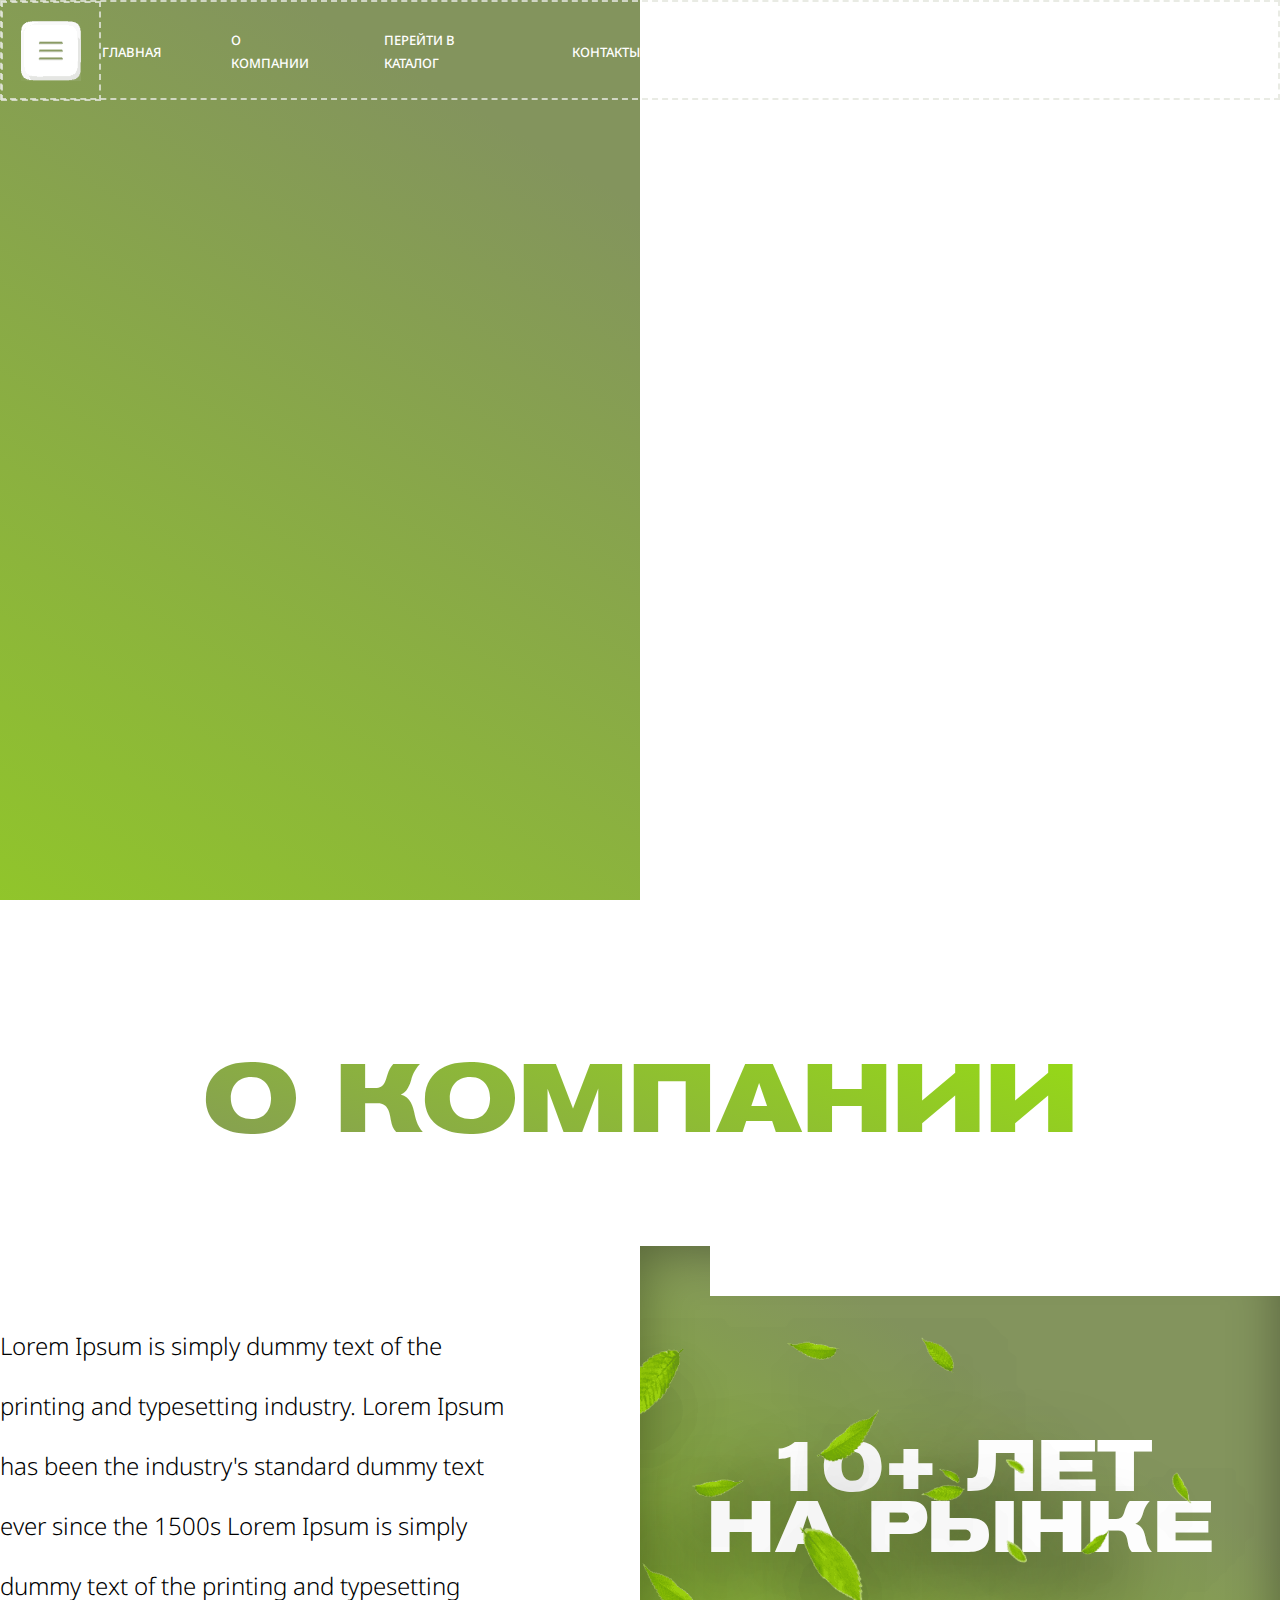
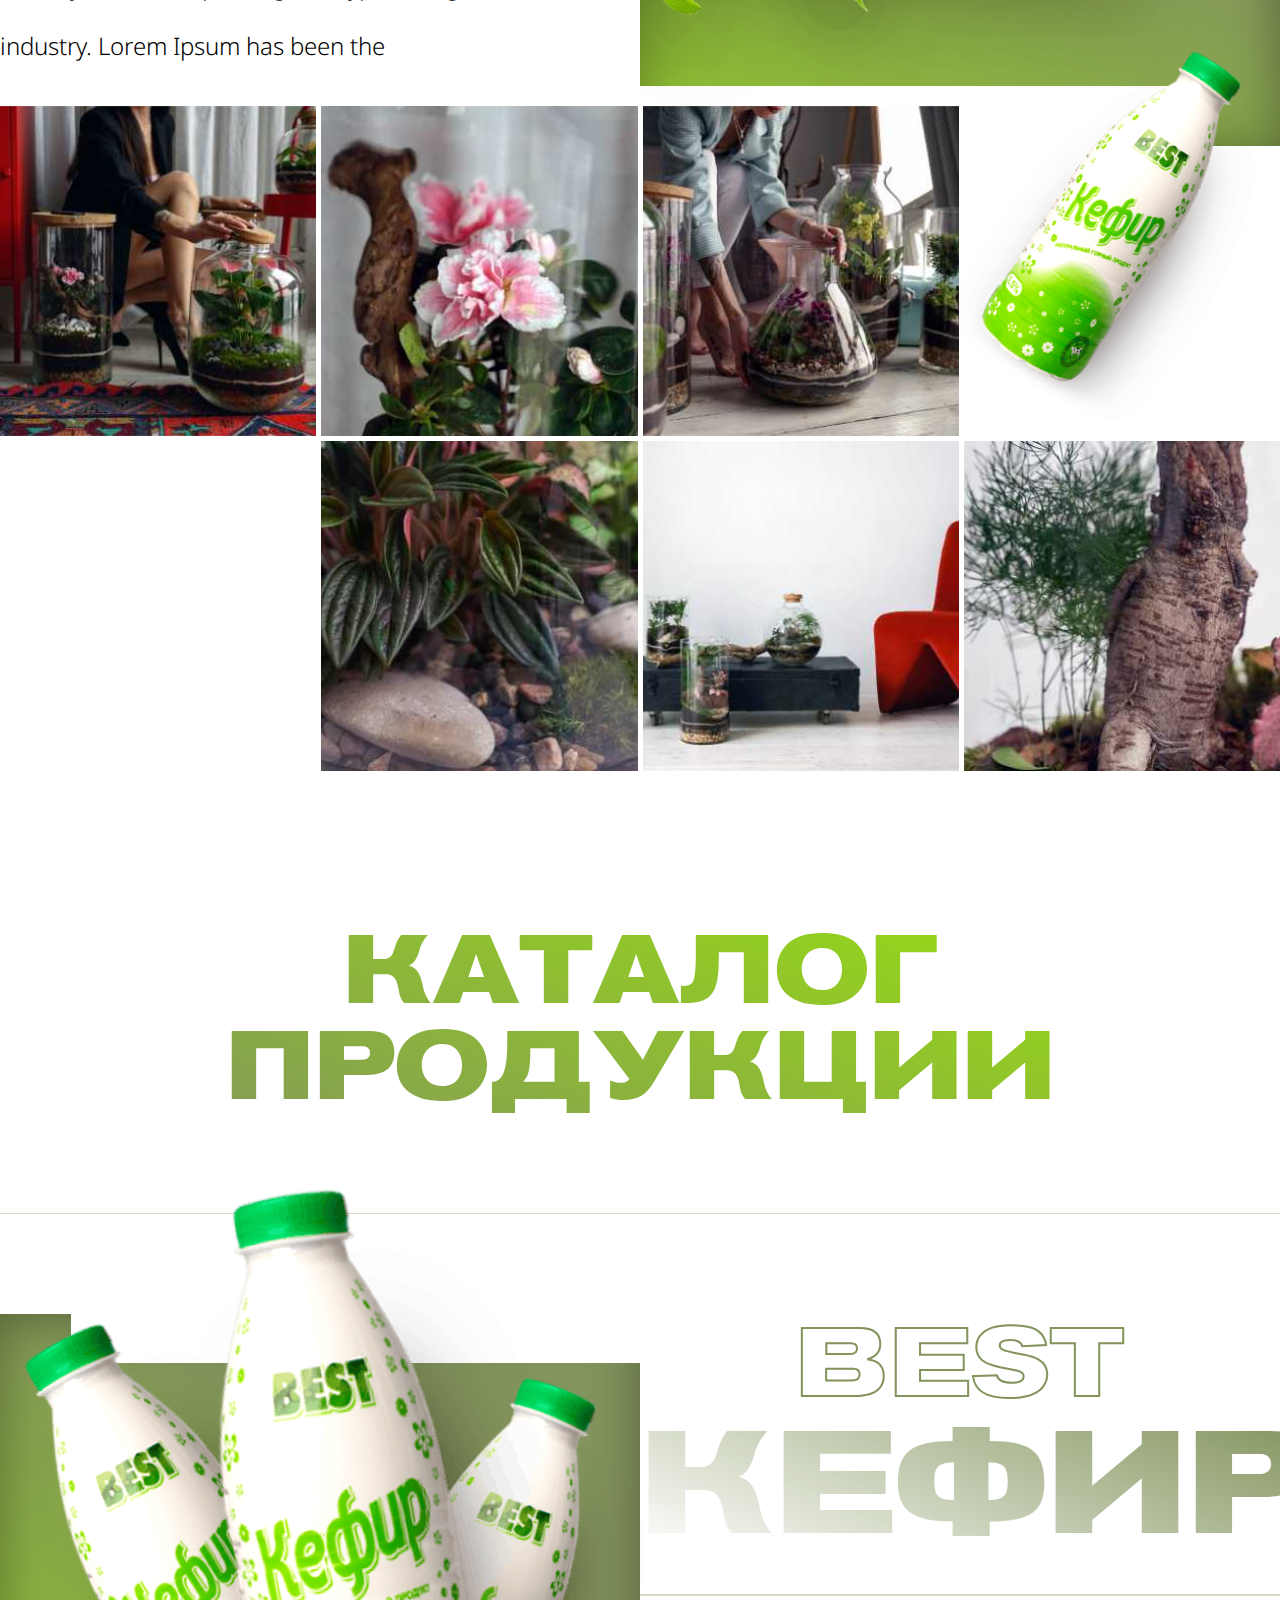
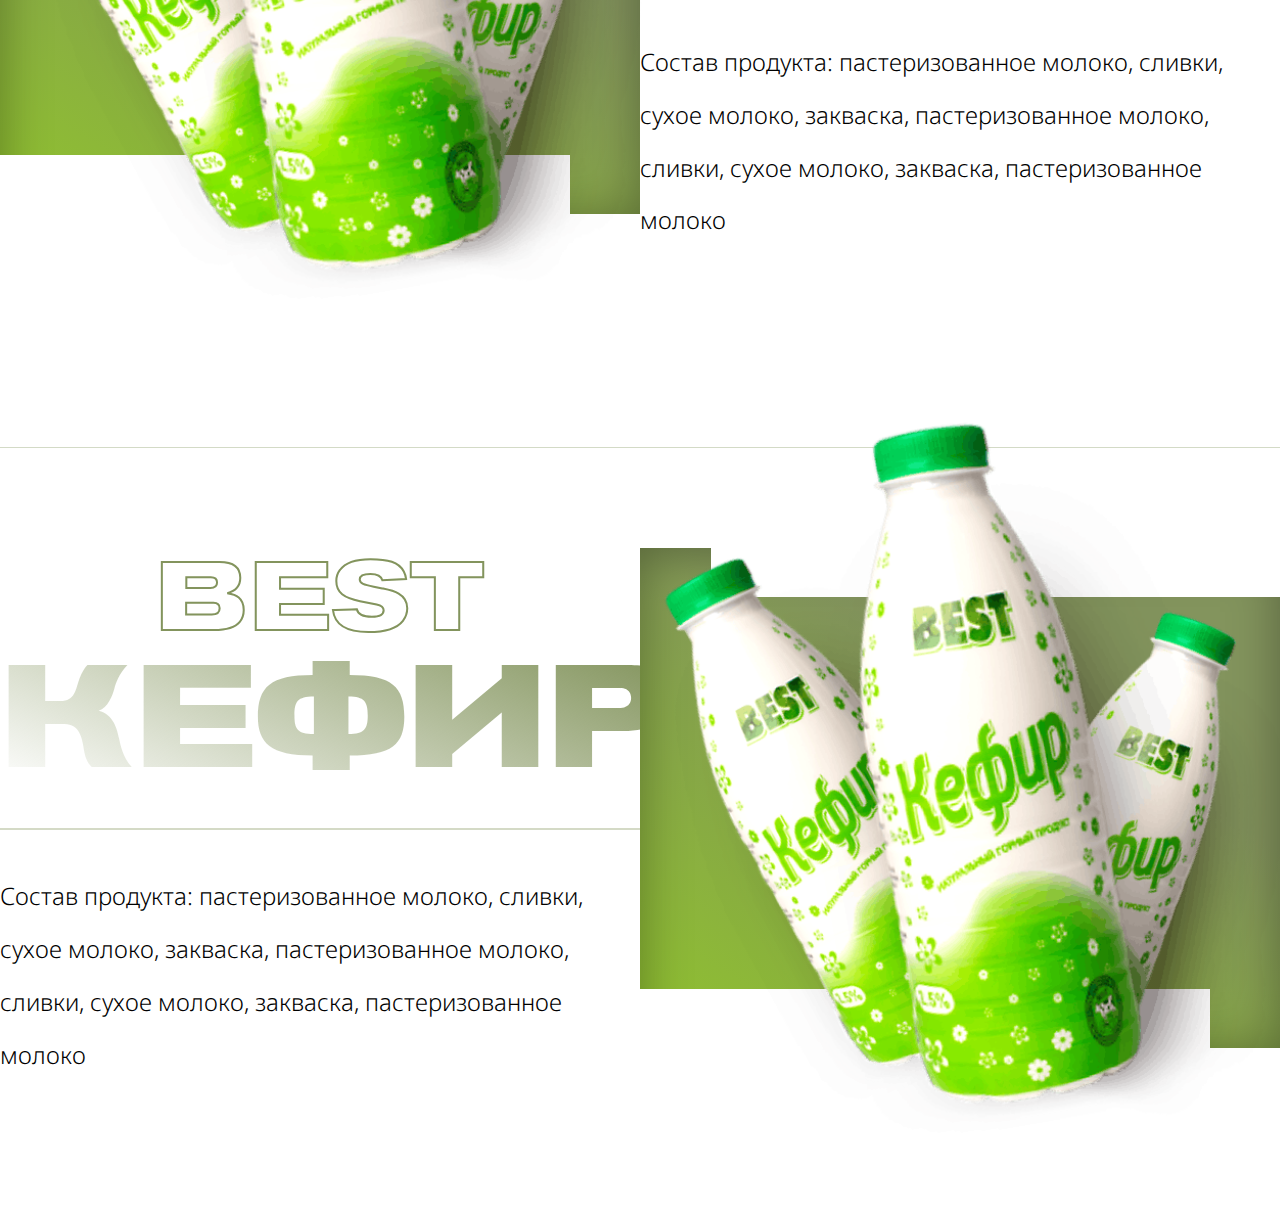
==== index.html @ 41314b48 "first commit" ====
<!DOCTYPE html>
<html lang="en">

<head>
    <meta charset="UTF-8">
    <meta name="viewport" content="width=device-width, initial-scale=1.0">
    <title>Главная</title>
    <link rel="stylesheet" href="./styles/style.css">
</head>

<body>
    <!-- <div class="filter"></div> -->

    <main class="main">
        <div class="main-left"></div>
        <div class="main-right"></div>

        <header class="header">
            <div class="container">
                <div class="header__left">
                    <div class="header__logo">
                        <a href="#" class="header__logo-link">
                            <img src="./images/png/burger.png" alt="burger image">
                        </a>
                    </div>
                    <nav class="nav">
                        <ul class="nav__list">
                            <li class="nav__list-item">
                                <a href="#" class="nav__list-link">Главная</a>
                            </li>
                            <li class="nav__list-item">
                                <a href="#" class="nav__list-link">О компании</a>
                            </li>
                            <li class="nav__list-item">
                                <a href="#" class="nav__list-link">Перейти в каталог</a>
                            </li>
                            <li class="nav__list-item">
                                <a href="#" class="nav__list-link">Контакты</a>
                            </li>
                        </ul>
                    </nav>
                </div>
                <div class="header__right"></div>
            </div>
        </header>
    </main>

    <section class="about">
        <h2 class="about-title"> О КОМПАНИИ</h2>

        <div class="container">
            <div class="article">
                <div class="article__text">
                    <p class="article__text-title">
                        Lorem Ipsum is simply dummy text of the printing and typesetting industry. Lorem Ipsum has been
                        the
                        industry's standard dummy text ever since the 1500s Lorem Ipsum is simply dummy text of the
                        printing
                        and
                        typesetting industry. Lorem Ipsum has been the
                    </p>
                </div>
                <div class="article__box">
                    <div class="article__box-leaves">
                        <img draggable="false" src="./images/png/leaves.png" alt="leaves">
                    </div>
                    <h3 class="article__box-text">
                        10+ ЛЕТ
                        <span>НА РЫНКЕ</span>
                    </h3>
                </div>
            </div>
            <div class="gallery">
                <div class="gallery__box">
                    <div class="gallery__box-img">
                        <img src="./images/about1.jpeg" alt="gallery image">
                    </div>
                    <div class="gallery__box-img">
                        <img src="./images/about2.jpeg" alt="gallery image">
                    </div>
                    <div class="gallery__box-img">
                        <img src="./images/about3.jpeg" alt="gallery image">
                    </div>
                    <div class="gallery__box-img">
                        <img draggable="false" class="gallery__box-product" src="./images/png/product.png"
                            alt="product">
                    </div>
                </div>
                <div class="gallery__box">
                    <div class="gallery__box-img">
                    </div>
                    <div class="gallery__box-img">
                        <img src="./images/about4.jpeg" alt="gallery image">
                    </div>
                    <div class="gallery__box-img">
                        <img src="./images/about5.jpeg" alt="gallery image">
                    </div>
                    <div class="gallery__box-img">
                        <img src="./images/about6.jpeg" alt="gallery image">
                    </div>
                </div>
            </div>
        </div>
    </section>


    <section class="catalog">
        <h2 class="catalog-title">
            КАТАЛОГ
            <span>ПРОДУКЦИИ</span>
        </h2>
        <div class="catalog-container">
            <div class="catalog-wrapper">
                <div class="container">
                    <div class="catalog__box">
                        <div class="catalog__box-img">
                            <img draggable="false" src="./images/png/products.png" alt="products">
                        </div>
                        <div class="catalog__box-article">
                            <div class="catalog__box-inner">
                                <h3 class="catalog__box-subtitle">
                                    BEST
                                </h3>
                                <h2 class="catalog__box-title">
                                    КЕФИР
                                </h2>
                                <div class="catalog__box-line"></div>
                                <p class="catalog__box-text">
                                    Состав продукта: пастеризованное молоко, сливки, сухое молоко, закваска,
                                    пастеризованное
                                    молоко, сливки, сухое молоко, закваска, пастеризованное молоко
                                </p>
                            </div>
                        </div>
                    </div>
                </div>
            </div>
            <div class="catalog-wrapper">
                <div class="container">
                    <div class="catalog__box">
                        <div class="catalog__box-article">
                            <div class="catalog__box-inner">
                                <h3 class="catalog__box-subtitle">
                                    BEST
                                </h3>
                                <h2 class="catalog__box-title">
                                    КЕФИР
                                </h2>
                                <div class="catalog__box-line"></div>
                                <p class="catalog__box-text">
                                    Состав продукта: пастеризованное молоко, сливки, сухое молоко, закваска,
                                    пастеризованное
                                    молоко, сливки, сухое молоко, закваска, пастеризованное молоко
                                </p>
                            </div>
                        </div>
                        <div class="catalog__box-img">
                            <img draggable="false" src="./images/png/products.png" alt="products">
                        </div>
                    </div>
                </div>
            </div>
        </div>


    </section>


    <script src="./scripts/script.js"></script>
</body>

</html>
---- styles/style.css ----
:root {
  --white: #ffffff;
  --black: #000000;
  --primary: #2f517c;
  --gradient: linear-gradient(89deg, #223a5f 1.33%, #4473ba 52.34%, #223a5f 105.51%);
}

@font-face {
  font-family: Noto;
  src: url("../fonts/NotoSans-Medium.ttf");
  font-weight: 500;
}
@font-face {
  font-family: Noto;
  src: url("../fonts/NotoSans-Light.ttf");
  font-weight: 300;
}
@font-face {
  font-family: Noto;
  src: url("../fonts/NotoSans-ExtraLight.ttf");
  font-weight: 200;
}
@font-face {
  font-family: Akzidenz;
  src: url("../fonts/akzidenzgroteskpro_boldex.otf");
  font-weight: 700;
}
* {
  margin: 0;
  padding: 0;
  box-sizing: border-box;
}

li {
  list-style: none;
}

a {
  text-decoration: none;
}

button {
  outline: none;
  border: none;
  background-color: transparent;
  cursor: pointer;
}

html {
  scroll-behavior: smooth;
  background-color: var(--white);
}

html::-webkit-scrollbar {
  width: 10px;
}

html::-webkit-scrollbar-track {
  background-color: rgb(211, 208, 208);
}

html::-webkit-scrollbar-thumb {
  background-color: rgb(131, 148, 93);
}

body {
  min-width: 330px;
}

body.active {
  overflow-y: hidden;
}

.container {
  max-width: 1920px;
  margin: 0 auto;
  width: 100%;
}

.filter {
  position: fixed;
  top: 0;
  left: 0;
  bottom: 0;
  right: 0;
  background-color: rgba(0, 0, 0, 0.3);
  width: 100%;
  height: 100vh;
  display: none;
  z-index: 10;
}
.filter.active {
  display: block;
}

.header {
  border: 2px dashed rgba(228, 231, 222, 0.8);
  height: 100px;
  width: 100%;
  position: relative;
  z-index: 2;
}
.header__left {
  width: 50%;
  display: flex;
  align-items: center;
}
.header__right {
  width: 50%;
}
.header__logo {
  width: 100px;
  height: 100px;
  transform: translate(-1px, -1px);
  border: 2px dashed rgba(228, 231, 222, 0.8);
  display: flex;
  justify-content: center;
  align-items: center;
}
.header__logo-link {
  display: flex;
  width: 60px;
  height: 60px;
}
.header__logo img {
  cursor: pointer;
  width: 100%;
  height: 100%;
}
.header .nav {
  width: calc(100% - 100px);
  display: flex;
  align-items: center;
  justify-content: center;
}
.header .nav__list {
  display: flex;
  align-items: center;
  justify-content: center;
  gap: 70px;
}
.header .nav__list-link {
  color: var(--white);
  font-family: Noto;
  font-size: 13px;
  font-weight: 500;
  line-height: 23px;
  letter-spacing: 13.5%;
  text-transform: uppercase;
  transition: 0.5s all;
  position: relative;
}
.header .nav__list-link::after {
  content: "";
  position: absolute;
  bottom: -2px;
  left: 0;
  width: 0;
  height: 1px;
  background-color: var(--white);
  transition: 0.3s all;
}
.header .nav__list-link:hover::after {
  width: 100%;
}

.main {
  height: 100vh;
  display: flex;
  align-items: flex-start;
  justify-content: center;
  position: relative;
}
.main-left {
  position: absolute;
  z-index: 1;
  left: 0;
  top: 0;
  height: 100%;
  width: 50%;
  background: linear-gradient(210.75deg, rgb(131, 148, 93) 16.017%, rgb(153, 228, 11) 153.321%);
}
.main-right {
  position: absolute;
  z-index: 1;
  top: 0;
  right: 0;
  height: 100%;
  width: 50%;
}

.about {
  margin-top: 100px;
  padding-top: 50px;
  overflow: hidden;
}
.about-title {
  background: linear-gradient(20.96deg, rgb(131, 148, 93), rgb(153, 228, 11));
  -webkit-background-clip: text;
  -webkit-text-fill-color: transparent;
  background-clip: text;
  text-fill-color: transparent;
  font-family: Akzidenz;
  font-size: 96px;
  font-weight: 700;
  line-height: 100%;
  letter-spacing: 0%;
  text-align: center;
}
.about .article {
  margin-top: 100px;
  display: flex;
  justify-content: center;
  align-items: center;
}
.about .article__text {
  padding-right: 130px;
  width: 50%;
  display: flex;
  justify-content: center;
}
.about .article__text-title {
  color: var(--black);
  font-family: Noto;
  font-size: 24px;
  font-weight: 300;
  line-height: 250%;
  text-align: left;
  max-width: 600px;
}
.about .article__box {
  position: relative;
  width: 50%;
  height: 500px;
  display: flex;
  align-items: center;
  justify-content: center;
  overflow: hidden;
  box-shadow: inset 0px 4px 50px 0px rgba(0, 0, 0, 0.35);
  background: linear-gradient(210.75deg, rgb(131, 148, 93) 34.37%, rgb(153, 228, 11) 148.321%);
}
.about .article__box::after {
  position: absolute;
  content: "";
  height: 50px;
  width: calc(100% - 70px);
  top: 0;
  right: 0;
  background-color: var(--white);
}
.about .article__box::before {
  position: absolute;
  content: "";
  height: 60px;
  width: calc(100% - 70px);
  bottom: 0;
  left: 0;
  background-color: var(--white);
}
.about .article__box-text {
  color: var(--white);
  font-family: Akzidenz;
  font-size: 72px;
  font-weight: 700;
  line-height: 85%;
  letter-spacing: 0%;
  text-align: center;
  text-shadow: -86px 35px 75px rgba(0, 0, 0, 0.5);
}
.about .article__box-text span {
  display: block;
}
.about .article__box-leaves {
  -webkit-user-select: none;
     -moz-user-select: none;
          user-select: none;
  width: 100%;
  height: 100%;
  position: absolute;
  right: 0;
  top: 0;
  z-index: 2;
}
.about .article__box-leaves img {
  width: 100%;
  height: 100%;
  -o-object-fit: contain;
     object-fit: contain;
  transform: translate(-110px, 25px) scale(1.4);
}
.about .gallery {
  position: relative;
  top: -40px;
  display: flex;
  flex-direction: column;
  gap: 5px;
  align-items: center;
}
.about .gallery__box {
  width: 100%;
  display: flex;
  gap: 5px;
  flex-wrap: wrap;
}
.about .gallery__box-img {
  width: calc(25% - 3.75px);
  height: 330px;
}
.about .gallery__box-img img {
  width: 100%;
  height: 100%;
  -o-object-fit: cover;
     object-fit: cover;
  -webkit-user-select: none;
     -moz-user-select: none;
          user-select: none;
}
.about .gallery__box-product {
  transform: scale(1.7) translateY(-35px);
}

.catalog {
  margin-top: 110px;
  margin-bottom: 50px;
  overflow: hidden;
}
.catalog-container {
  display: flex;
  flex-direction: column;
  gap: 100px;
}
.catalog-title {
  background: linear-gradient(20.96deg, rgb(131, 148, 93), rgb(153, 228, 11));
  -webkit-background-clip: text;
  -webkit-text-fill-color: transparent;
  background-clip: text;
  text-fill-color: transparent;
  font-family: Akzidenz;
  font-size: 96px;
  font-weight: 700;
  line-height: 100%;
  letter-spacing: 0%;
  text-align: center;
  margin-bottom: 100px;
}
.catalog-title span {
  display: block;
}
.catalog-wrapper {
  border-top: 1px solid rgba(130, 148, 93, 0.35);
  padding: 100px 0;
}
.catalog__box {
  display: flex;
  align-items: flex-start;
}
.catalog__box-img {
  box-shadow: inset 0px 4px 50px 0px rgba(0, 0, 0, 0.35);
  background: linear-gradient(210.75deg, rgb(131, 148, 93) 34.37%, rgb(153, 228, 11) 148.321%);
  height: 500px;
  width: 50%;
  position: relative;
}
.catalog__box-img::after {
  position: absolute;
  content: "";
  height: 50px;
  width: calc(100% - 70px);
  top: -1px;
  right: -1px;
  background-color: var(--white);
}
.catalog__box-img::before {
  position: absolute;
  content: "";
  height: 60px;
  width: calc(100% - 70px);
  bottom: -1px;
  left: 0;
  background-color: var(--white);
}
.catalog__box-img img {
  -webkit-user-select: none;
     -moz-user-select: none;
          user-select: none;
  width: 100%;
  height: 100%;
  -o-object-fit: contain;
     object-fit: contain;
  position: relative;
  z-index: 2;
  transform: scale(1.8) translate(-10px, -20px);
}
.catalog__box-article {
  width: 50%;
  display: flex;
  justify-content: center;
}
.catalog__box-inner {
  width: 100%;
  max-width: 665px;
}
.catalog__box-subtitle {
  font-family: Akzidenz;
  font-size: 96px;
  font-weight: 700;
  line-height: 100%;
  text-align: center;
  color: transparent;
  -webkit-text-stroke: 2px #83945d;
  text-stroke: 2px rgba(131, 148, 93, 0);
}
.catalog__box-title {
  background: linear-gradient(23.3deg, rgba(131, 148, 93, 0), rgb(131, 148, 93));
  -webkit-background-clip: text;
  -webkit-text-fill-color: transparent;
  background-clip: text;
  text-fill-color: transparent;
  font-family: Akzidenz;
  font-size: 144px;
  font-weight: 700;
  line-height: 100%;
  text-align: center;
}
.catalog__box-line {
  margin: 40px 0;
  height: 2px;
  width: 100%;
  background-color: rgb(131, 148, 93);
  opacity: 0.35;
}
.catalog__box-text {
  color: var(--black);
  font-family: Noto;
  font-size: 24px;
  font-weight: 300;
  line-height: 220%;
  text-align: left;
}/*# sourceMappingURL=style.css.map */
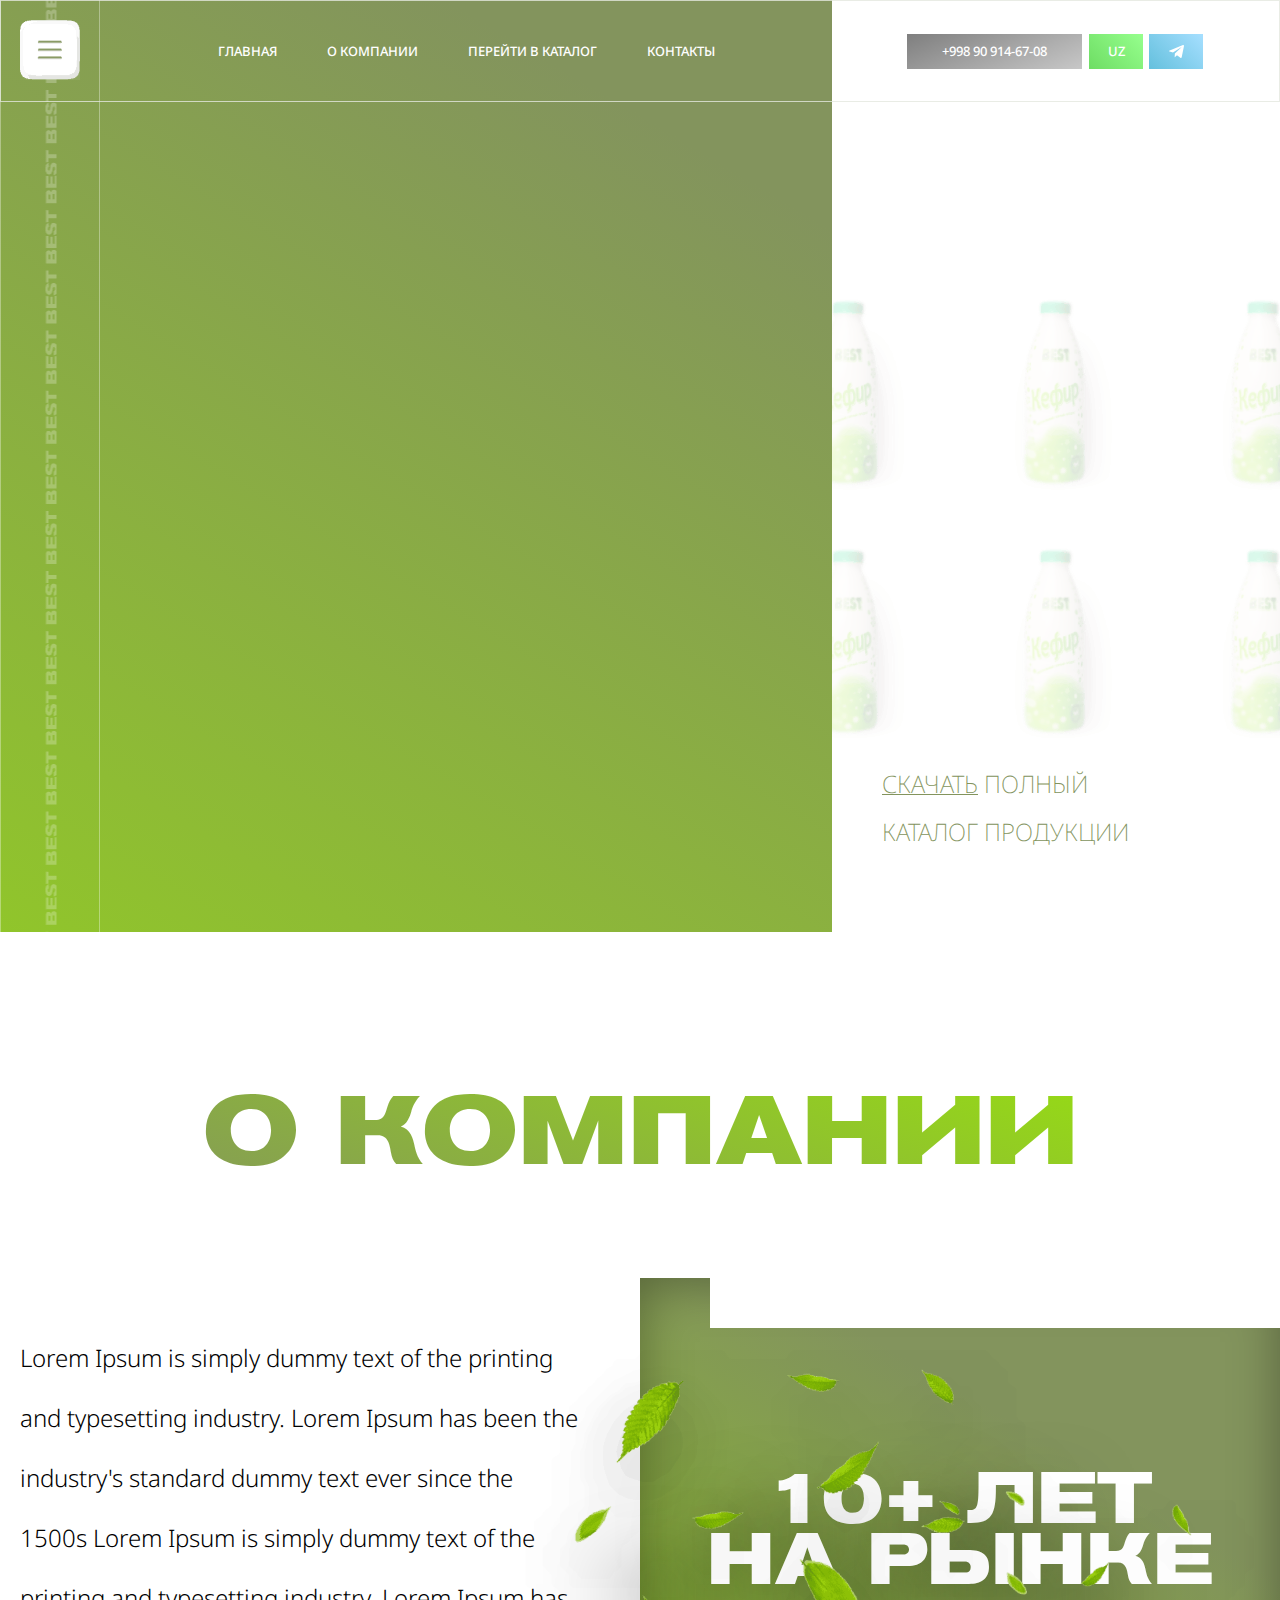
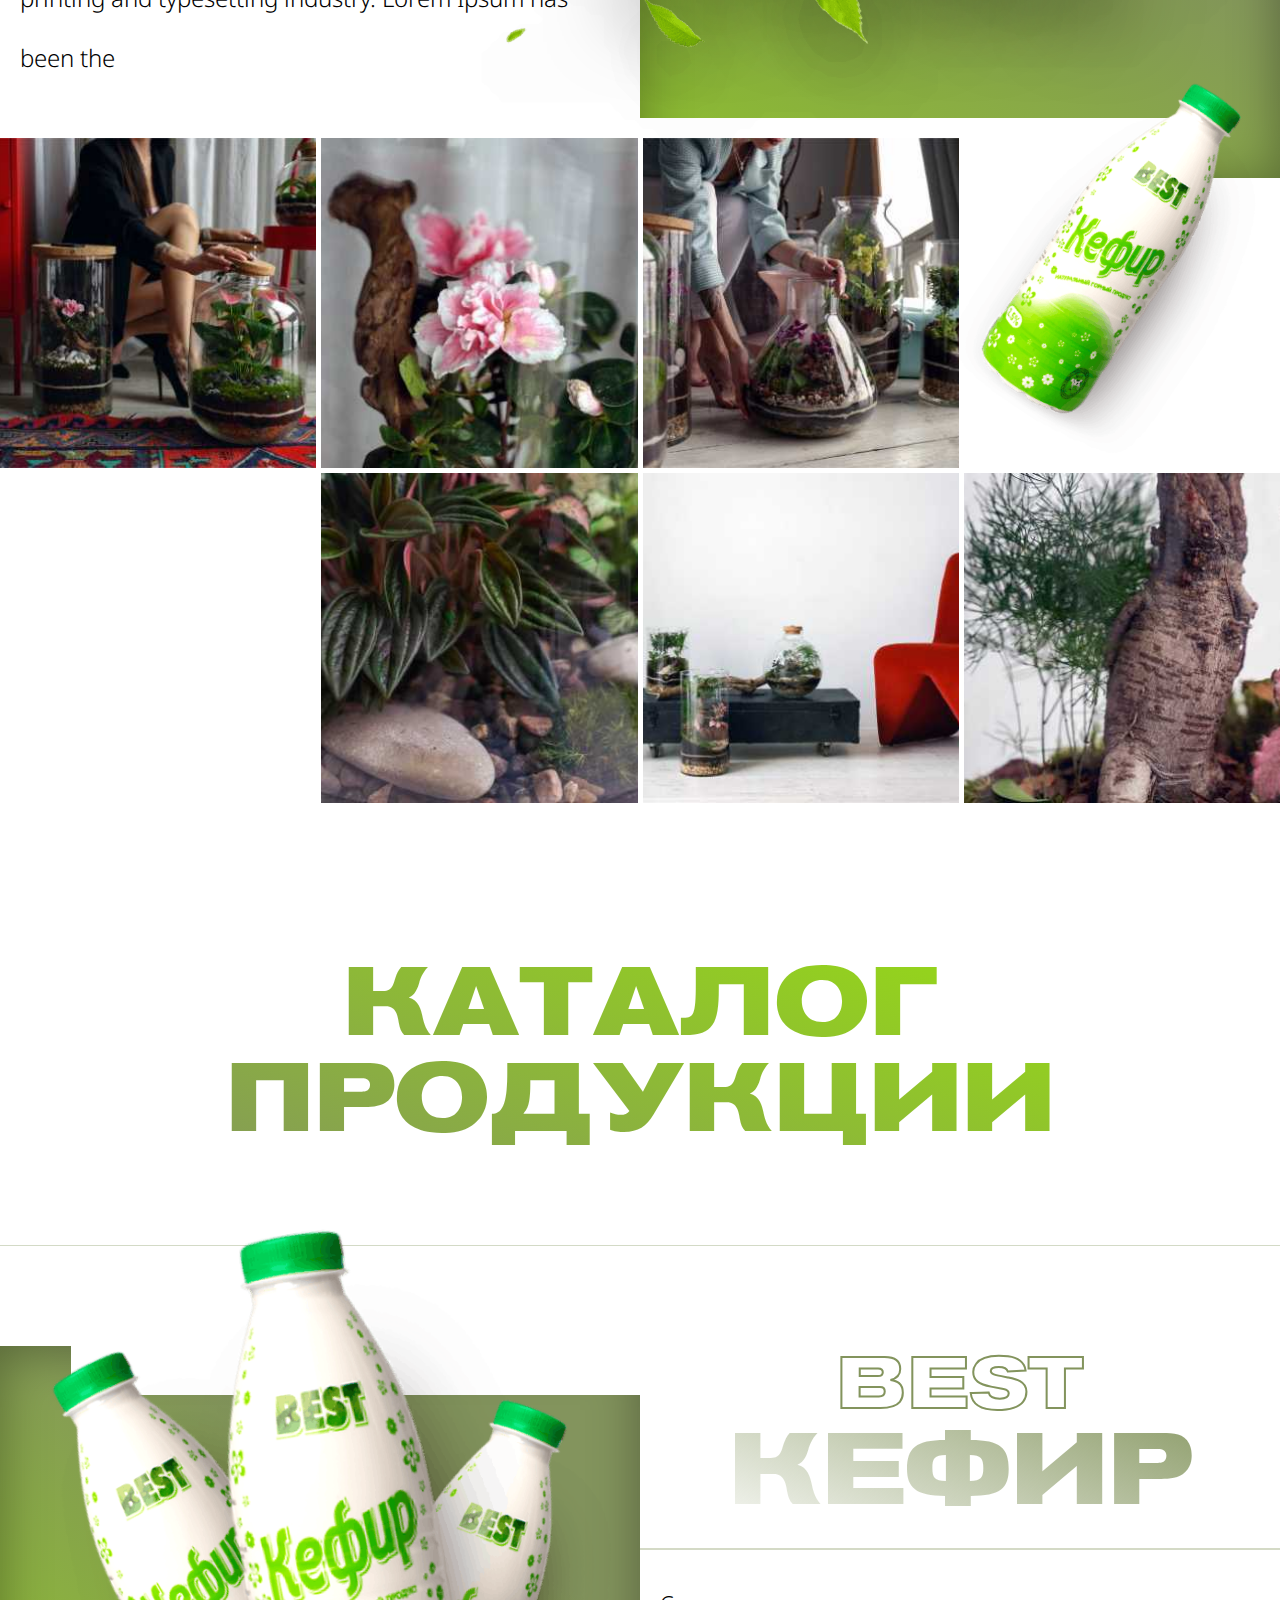
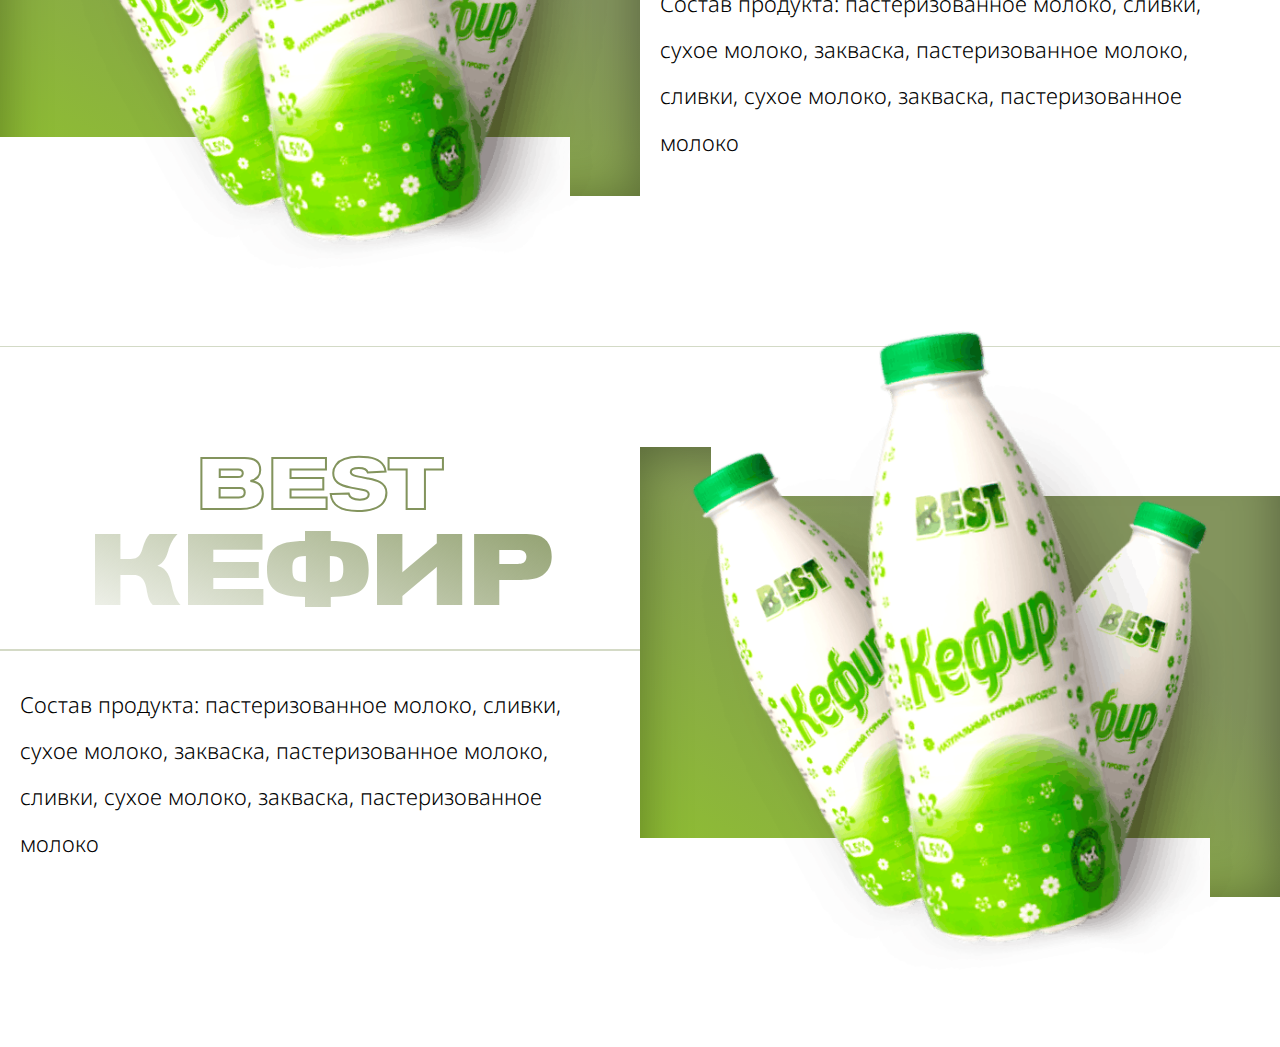
==== commit 2e51f31e: "feat: add responsive for main" ====
--- a/index.html
+++ b/index.html
@@ -15,34 +15,240 @@
         <div class="main-left"></div>
         <div class="main-right"></div>
 
+        <div class="container">
+            <div class="main__side">
+                <div class="main__side-box">
+                    <div class="main__side-img">
+                    </div>
+                    <div class="main__side-img second">
+                    </div>
+                </div>
+            </div>
+        </div>
+
+
         <header class="header">
             <div class="container">
-                <div class="header__left">
-                    <div class="header__logo">
-                        <a href="#" class="header__logo-link">
-                            <img src="./images/png/burger.png" alt="burger image">
+                <div class="header-wrapper">
+                    <div class="header__left">
+                        <div class="header__logo">
+                            <a href="#" class="header__logo-link">
+                                <img src="./images/png/burger.png" alt="burger image">
+                            </a>
+                        </div>
+                        <nav class="nav desktop">
+                            <ul class="nav__list">
+                                <li class="nav__list-item">
+                                    <a href="#" class="nav__list-link">Главная</a>
+                                </li>
+                                <li class="nav__list-item">
+                                    <a href="#" class="nav__list-link">О компании</a>
+                                </li>
+                                <li class="nav__list-item">
+                                    <a href="#" class="nav__list-link">Перейти в каталог</a>
+                                </li>
+                                <li class="nav__list-item">
+                                    <a href="#" class="nav__list-link">Контакты</a>
+                                </li>
+                            </ul>
+                        </nav>
+                    </div>
+                    <div class="header__right">
+                        <nav class="nav phone">
+                            <ul class="nav__list">
+                                <li class="nav__list-item">
+                                    <a href="#" class="nav__list-link">Главная</a>
+                                </li>
+                                <li class="nav__list-item">
+                                    <a href="#" class="nav__list-link">О компании</a>
+                                </li>
+                                <li class="nav__list-item">
+                                    <a href="#" class="nav__list-link">Перейти в каталог</a>
+                                </li>
+                                <li class="nav__list-item">
+                                    <a href="#" class="nav__list-link">Контакты</a>
+                                </li>
+                            </ul>
+                        </nav>
+                        <div class="header__contact">
+                            <h4 class="header__contact-title">
+                                ЗВОНИТЕ ПО ЛЮБЫМ ВОПРОСАМ
+                            </h4>
+                            <div class="header__contact-list">
+                                <a href="tel:998990000000" class="header__contact-phone">
+                                    +998 90 914-67-08
+                                </a>
+                                <div class="header__contact-box">
+                                    <div class="header__lang">
+                                        <h4 class="header__lang-title">
+                                            UZ
+                                        </h4>
+                                        <div class="header__lang-list">
+                                            <a href="#" class="header__lang-item">RU</a>
+                                            <a href="#" class="header__lang-item">EN</a>
+                                        </div>
+                                    </div>
+                                    <a href="#" class="header__social">
+                                        <img src="./images/svg/tg.svg" alt="telegram icon">
+                                    </a>
+                                </div>
+                            </div>
+                        </div>
+
+                    </div>
+                    <div class="nav__open">
+                        <div class="nav__open-btn">
+                            <div class="btn-elem"></div>
+                        </div>
+                    </div>
+                </div>
+            </div>
+        </header>
+
+        <div class="main-wrapper">
+            <div class="main__left">
+                <h3 class="main__left-subtitle">
+                    <p>
+                        BEST
+                    </p>
+                </h3>
+                <h2 class="main__left-title">
+                    <p>
+                        КЕФИР
+                    </p>
+                </h2>
+
+                <div class="main__box left">
+                    <div class="main__features">
+                        <div class="main__features-item">
+                            <div class="main__features-inner">
+                                <div class="main__time">
+                                    <div class="main__time-box">
+                                        <div class="main__time-text">72</div>
+                                        <div class="main__time-title">
+                                            hour
+                                            <span>
+                                                <img src="images/png/tick.png" alt="tick icon">
+                                            </span>
+                                        </div>
+                                    </div>
+                                    <div class="main__time-subtitle">
+                                        Срок годности продукта
+                                    </div>
+                                </div>
+                            </div>
+                        </div>
+                        <div class="main__features-item">
+                            <div class="main__features-inner">
+                                <div class="main__quality">
+                                    <div class="main__quality-img">
+                                        <img src="./images/png/halal.png" alt="halal image">
+                                    </div>
+                                    <div class="main__quality-title">
+                                        Международный стандарт
+                                    </div>
+                                </div>
+                            </div>
+                        </div>
+                    </div>
+                    <div class="main__box-title">
+                        НАТУРАЛЬНЫЙ
+                        ГОРНЫЙ ПРОДУКТ
+                    </div>
+                </div>
+
+                <div class="main__left-text">
+                    Состав продукта: пастеризованное молоко, сливки, сухое молоко, закваска, пастеризованное молоко,
+                    сливки,
+                    сухое молоко, закваска, пастеризованное молоко
+                </div>
+                <div class="main__left-btn btn">
+                    <a href="#" class="btn-inner">
+                        Перейти в каталог
+                    </a>
+                    <div class="btn-text">
+                        Посмотрите
+                        полный каталог
+                        нашей продукции
+                    </div>
+                </div>
+            </div>
+            <div class="main__right">
+                <div class="right__btn">
+                    <div class="right__btn-box">
+                        <div class="right__btn-circle">
+                            <img draggable="false" src="./images/png/cicrle-text.png" alt="cicrle-text">
+                        </div>
+                        <a href="#" class="right__btn-inner">
+                            <div class="right__btn-play">
+                                <img draggable="false" src="./images/png/play.png" alt="play btn">
+                            </div>
                         </a>
                     </div>
-                    <nav class="nav">
-                        <ul class="nav__list">
-                            <li class="nav__list-item">
-                                <a href="#" class="nav__list-link">Главная</a>
-                            </li>
-                            <li class="nav__list-item">
-                                <a href="#" class="nav__list-link">О компании</a>
-                            </li>
-                            <li class="nav__list-item">
-                                <a href="#" class="nav__list-link">Перейти в каталог</a>
-                            </li>
-                            <li class="nav__list-item">
-                                <a href="#" class="nav__list-link">Контакты</a>
-                            </li>
-                        </ul>
-                    </nav>
-                </div>
-                <div class="header__right"></div>
-            </div>
-        </header>
+                    <div class="right__btn-text">
+                        Посмотрите видео
+                        о Продукте
+                    </div>
+                </div>
+                <div class="main__box">
+                    <div class="main__features">
+                        <div class="main__features-item">
+                            <div class="main__features-inner">
+                                <div class="main__time">
+                                    <div class="main__time-box">
+                                        <div class="main__time-text">72</div>
+                                        <div class="main__time-title">
+                                            hour
+                                            <span>
+                                                <img src="images/png/tick.png" alt="tick icon">
+                                            </span>
+                                        </div>
+                                    </div>
+                                    <div class="main__time-subtitle">
+                                        Срок годности продукта
+                                    </div>
+                                </div>
+                            </div>
+                        </div>
+                        <div class="main__features-item">
+                            <div class="main__features-inner">
+                                <div class="main__quality">
+                                    <div class="main__quality-img">
+                                        <img src="./images/png/halal.png" alt="halal image">
+                                    </div>
+                                    <div class="main__quality-title">
+                                        Международный стандарт
+                                    </div>
+                                </div>
+                            </div>
+                        </div>
+                    </div>
+                    <div class="main__box-title">
+                        НАТУРАЛЬНЫЙ
+                        ГОРНЫЙ ПРОДУКТ
+                    </div>
+                    <div class="main__center">
+                        <div class="main__center-box">
+                            <div class="main__center-image">
+                                <img src="./images/png/center.png" alt="product image">
+                            </div>
+                        </div>
+                    </div>
+                </div>
+                <div class="main__right-download">
+                    <a href="#">СКАЧАТЬ</a>
+                    ПОЛНЫЙ
+                    КАТАЛОГ ПРОДУКЦИИ
+                </div>
+            </div>
+            <div class="main__center phone">
+                <div class="main__center-box">
+                    <div class="main__center-image">
+                        <img src="./images/png/center.png" alt="product image">
+                    </div>
+                </div>
+            </div>
+        </div>
     </main>
 
     <section class="about">
--- a/styles/style.css
+++ b/styles/style.css
@@ -1,7 +1,9 @@
 :root {
   --white: #ffffff;
   --black: #000000;
-  --primary: #2f517c;
+  --primary: #83945d;
+  --bold: #708b3a;
+  --gray: #737373;
   --gradient: linear-gradient(89deg, #223a5f 1.33%, #4473ba 52.34%, #223a5f 105.51%);
 }
 
@@ -60,7 +62,7 @@
 }
 
 html::-webkit-scrollbar-thumb {
-  background-color: rgb(131, 148, 93);
+  background-color: var(--primary);
 }
 
 body {
@@ -72,7 +74,7 @@
 }
 
 .container {
-  max-width: 1920px;
+  max-width: 1600px;
   margin: 0 auto;
   width: 100%;
 }
@@ -94,34 +96,89 @@
 }
 
 .header {
-  border: 2px dashed rgba(228, 231, 222, 0.8);
   height: 100px;
   width: 100%;
   position: relative;
-  z-index: 2;
+  z-index: 10;
+}
+.header-wrapper {
+  display: flex;
+  align-items: center;
+  justify-content: space-between;
+  border: 1px solid rgba(228, 231, 222, 0.8);
 }
 .header__left {
   width: 50%;
   display: flex;
   align-items: center;
 }
+@media (max-width: 1350px) {
+  .header__left {
+    width: 65%;
+  }
+}
+@media (max-width: 768px) {
+  .header__left {
+    padding-left: 16px;
+  }
+}
 .header__right {
   width: 50%;
+  display: flex;
+  justify-content: center;
+  transition: 0.4s all;
+  position: relative;
+  z-index: 10;
+}
+@media (max-width: 1350px) {
+  .header__right {
+    width: 35%;
+  }
+}
+@media (max-width: 992px) {
+  .header__right {
+    position: fixed;
+    left: 0;
+    transform: translateX(-100%);
+    top: 0;
+    height: 100%;
+    max-width: 400px;
+    width: 100%;
+    z-index: 11;
+    flex-direction: column;
+    justify-content: flex-start;
+    gap: 40px;
+    background: var(--white);
+    border-right: 1px solid var(--primary);
+  }
+}
+.header__right.active {
+  transform: translateX(0);
 }
 .header__logo {
   width: 100px;
   height: 100px;
   transform: translate(-1px, -1px);
-  border: 2px dashed rgba(228, 231, 222, 0.8);
   display: flex;
   justify-content: center;
   align-items: center;
+}
+@media (max-width: 1200px) {
+  .header__logo {
+    width: 80px;
+  }
 }
 .header__logo-link {
   display: flex;
   width: 60px;
   height: 60px;
 }
+@media (max-width: 1200px) {
+  .header__logo-link {
+    width: 50px;
+    height: 50px;
+  }
+}
 .header__logo img {
   cursor: pointer;
   width: 100%;
@@ -133,11 +190,22 @@
   align-items: center;
   justify-content: center;
 }
+.header .nav.phone {
+  display: none;
+}
+@media (max-width: 992px) {
+  .header .nav.desktop {
+    display: none;
+  }
+  .header .nav.phone {
+    display: flex;
+  }
+}
 .header .nav__list {
   display: flex;
   align-items: center;
   justify-content: center;
-  gap: 70px;
+  gap: 50px;
 }
 .header .nav__list-link {
   color: var(--white);
@@ -158,18 +226,133 @@
   width: 0;
   height: 1px;
   background-color: var(--white);
+  transition: 0.2s all;
+}
+.header .nav__list-link:hover::after {
+  width: 100%;
+}
+.header__contact {
+  display: flex;
+  align-items: center;
+  gap: 35px;
+}
+.header__contact-title {
+  color: var(--primary);
+  font-family: Noto;
+  font-size: 13px;
+  font-weight: 500;
+  line-height: 23px;
+  letter-spacing: 13.5%;
+  text-transform: uppercase;
+}
+@media (max-width: 1350px) {
+  .header__contact-title {
+    display: none;
+  }
+}
+.header__contact-list {
+  display: flex;
+  align-items: center;
+  gap: 7px;
+}
+.header__contact-box {
+  display: flex;
+  align-items: center;
+  gap: 6px;
+}
+.header__contact-phone {
+  padding: 6px 35px;
+  height: 35px;
+  color: var(--white);
+  font-family: Noto;
+  font-size: 13px;
+  font-weight: 500;
+  line-height: 23px;
+  letter-spacing: 13.5%;
+  text-transform: uppercase;
+  background: linear-gradient(156.65deg, rgba(0, 0, 0, 0.5) 0.542%, rgba(0, 0, 0, 0.13) 131.475%);
+}
+.header__lang {
+  width: 54px;
+  height: 35px;
+  position: relative;
+  display: flex;
+  justify-content: center;
+  align-items: center;
+  cursor: pointer;
+  background: linear-gradient(45deg, rgb(110, 221, 100), rgb(150, 255, 141) 100%);
+}
+.header__lang-title {
+  width: 100%;
+  height: 100%;
+  display: flex;
+  justify-content: center;
+  align-items: center;
+  color: var(--white);
+  font-family: Noto;
+  font-size: 13px;
+  font-weight: 500;
+  line-height: 23px;
+  letter-spacing: 13.5%;
+  text-align: center;
+  text-transform: uppercase;
+  -webkit-user-select: none;
+     -moz-user-select: none;
+          user-select: none;
+  position: relative;
+  z-index: 2;
+}
+.header__lang-list {
+  opacity: 0;
+  visibility: hidden;
+  transform: translateY(-20px);
   transition: 0.3s all;
-}
-.header .nav__list-link:hover::after {
-  width: 100%;
+  position: absolute;
+  z-index: 1;
+  top: calc(100% + 5px);
+  width: 100%;
+  display: flex;
+  align-items: center;
+  flex-direction: column;
+  background: linear-gradient(45deg, rgb(110, 221, 100), rgb(150, 255, 141) 100%);
+}
+.header__lang-list.active {
+  opacity: 1;
+  visibility: visible;
+  transform: translateY(0);
+}
+.header__lang-item {
+  width: 100%;
+  display: flex;
+  justify-content: center;
+  align-items: center;
+  height: 30px;
+  color: var(--white);
+  font-family: Noto;
+  font-size: 13px;
+  font-weight: 500;
+  line-height: 23px;
+  letter-spacing: 13.5%;
+  border-bottom: 1px solid var(--primary);
+}
+.header__social {
+  width: 54px;
+  height: 35px;
+  display: flex;
+  justify-content: center;
+  align-items: center;
+  background: linear-gradient(45deg, rgb(100, 192, 221), rgb(166, 223, 255) 100%);
+}
+.header__social img {
+  width: 15px;
+  height: 13px;
+  -o-object-fit: contain;
+     object-fit: contain;
 }
 
 .main {
-  height: 100vh;
-  display: flex;
-  align-items: flex-start;
-  justify-content: center;
-  position: relative;
+  position: relative;
+  overflow: hidden;
 }
 .main-left {
   position: absolute;
@@ -180,6 +363,16 @@
   width: 50%;
   background: linear-gradient(210.75deg, rgb(131, 148, 93) 16.017%, rgb(153, 228, 11) 153.321%);
 }
+@media (max-width: 1350px) {
+  .main-left {
+    width: 65%;
+  }
+}
+@media (max-width: 992px) {
+  .main-left {
+    width: 100%;
+  }
+}
 .main-right {
   position: absolute;
   z-index: 1;
@@ -188,11 +381,912 @@
   height: 100%;
   width: 50%;
 }
+@media (max-width: 1350px) {
+  .main-right {
+    width: 35%;
+  }
+}
+@media (max-width: 992px) {
+  .main-right {
+    display: none;
+  }
+}
+.main__side {
+  width: 100%;
+  max-width: 1600px;
+  height: 100%;
+  display: flex;
+  justify-content: flex-start;
+  position: absolute;
+}
+.main__side-box {
+  height: 100%;
+  width: 100px;
+  border-right: 1px solid rgba(255, 255, 255, 0.35);
+  border-left: 1px solid rgba(255, 255, 255, 0.35);
+  position: absolute;
+  z-index: 3;
+}
+@media (max-width: 1200px) {
+  .main__side-box {
+    width: 80px;
+  }
+}
+@media (max-width: 768px) {
+  .main__side-box {
+    border: 0;
+    width: 22px;
+  }
+}
+.main__side-img {
+  position: absolute;
+  left: 50px;
+  transform: translateX(-50%);
+  z-index: 2;
+  width: 11px;
+  height: 100%;
+  -webkit-user-select: none;
+     -moz-user-select: none;
+          user-select: none;
+  background-image: url("../images/png/best.png");
+  animation: go 18s linear infinite;
+}
+.main__side-img.second {
+  transform: translateX(-50%) translateY(-100%);
+  animation: go-second 18s linear infinite;
+}
+@media (max-width: 1200px) {
+  .main__side-img {
+    left: 40px;
+  }
+}
+@media (max-width: 768px) {
+  .main__side-img {
+    left: 11px;
+    transform: translateX(-50%) translateY(-100%);
+  }
+}
+.main-wrapper {
+  max-width: 1600px;
+  position: relative;
+  margin: auto;
+  display: flex;
+}
+@media (max-width: 576px) {
+  .main-wrapper {
+    padding: 0 12px;
+  }
+}
+.main__left {
+  position: relative;
+  z-index: 4;
+  width: 50%;
+  padding-top: 40px;
+  padding-left: 100px;
+  padding-bottom: 50px;
+}
+@media (max-width: 1350px) {
+  .main__left {
+    width: 65%;
+  }
+}
+@media (max-width: 1200px) {
+  .main__left {
+    padding-left: 80px;
+  }
+}
+@media (max-width: 992px) {
+  .main__left {
+    width: 100%;
+    display: flex;
+    flex-direction: column;
+    align-items: center;
+    z-index: 6;
+  }
+}
+@media (max-width: 768px) {
+  .main__left {
+    padding-left: 0;
+  }
+}
+.main__left-subtitle {
+  font-family: Akzidenz;
+  font-size: 74px;
+  font-weight: 700;
+  line-height: 100%;
+  text-align: center;
+  color: transparent;
+  -webkit-text-stroke: 2px var(--white);
+  text-stroke: 2px var(--white);
+  position: relative;
+  z-index: 6;
+  height: 74px;
+}
+.main__left-subtitle p {
+  transform: scale(0.7);
+  opacity: 0;
+  animation-fill-mode: forwards;
+  animation-name: reveal-text;
+  animation-duration: 0.9s;
+  animation-delay: 0.2s;
+}
+@media (max-width: 768px) {
+  .main__left-subtitle {
+    font-size: 54px;
+    height: 54px;
+  }
+}
+@media (max-width: 450px) {
+  .main__left-subtitle {
+    font-size: 40px;
+    height: 40px;
+  }
+}
+.main__left-title {
+  font-family: Akzidenz;
+  font-size: 120px;
+  font-weight: 700;
+  line-height: 100%;
+  text-align: center;
+  position: relative;
+  z-index: 6;
+  height: 120px;
+}
+.main__left-title p {
+  transform: scale(0.8);
+  opacity: 0;
+  animation-fill-mode: forwards;
+  animation-name: reveal-text;
+  animation-duration: 1s;
+  animation-delay: 0.2s;
+  background: linear-gradient(20.96deg, rgb(255, 255, 255), rgb(131, 148, 93));
+  -webkit-background-clip: text;
+  -webkit-text-fill-color: transparent;
+  background-clip: text;
+  text-fill-color: transparent;
+}
+@media (max-width: 768px) {
+  .main__left-title {
+    font-size: 84px;
+    height: 84px;
+    margin-top: 25px;
+  }
+}
+@media (max-width: 450px) {
+  .main__left-title {
+    font-size: 60px;
+    height: 60px;
+    margin-top: 20px;
+  }
+}
+.main__left-text {
+  position: relative;
+  z-index: 6;
+  color: var(--white);
+  font-family: Noto;
+  font-size: 18px;
+  font-weight: 300;
+  line-height: 200%;
+  text-align: center;
+  max-width: 600px;
+  margin: auto;
+  margin-top: 260px;
+  padding: 0 10px;
+  transform: translateX(-300px);
+  transition: all 1.3s ease;
+  opacity: 0;
+  animation-fill-mode: forwards;
+  animation-name: reveal-left;
+  animation-duration: 1s;
+  animation-delay: 0.4s;
+}
+@media (max-width: 1100px) {
+  .main__left-text {
+    max-width: 500px;
+    margin: 0;
+    margin-top: 260px;
+  }
+}
+@media (max-width: 992px) {
+  .main__left-text {
+    margin: auto;
+    margin-top: 260px;
+  }
+}
+@media (max-width: 768px) {
+  .main__left-text {
+    margin-top: 30px;
+  }
+}
+@media (max-width: 576px) {
+  .main__left-text {
+    font-size: 14px;
+  }
+}
+.main__left-btn {
+  max-width: 500px;
+  width: 100%;
+  padding: 24px;
+  position: relative;
+  margin: auto;
+  margin-top: 40px;
+  height: 140px;
+  background: url("../images/png/btn-bg.png");
+  background-position: center;
+  background-size: 100% 100%;
+  display: flex;
+  gap: 30px;
+  align-items: center;
+  transform: translateX(-300px);
+  transition: all 1.3s ease;
+  opacity: 0;
+  animation-fill-mode: forwards;
+  animation-name: reveal-left;
+  animation-duration: 1s;
+  animation-delay: 0.6s;
+}
+@media (max-width: 576px) {
+  .main__left-btn {
+    justify-content: center;
+    width: auto;
+    padding: 16px;
+    background: var(--bold);
+    border-radius: 16px;
+    height: auto;
+    gap: 16px;
+    margin-top: 28px;
+  }
+}
+@media (max-width: 400px) {
+  .main__left-btn {
+    flex-direction: column;
+    width: 100%;
+    padding: 12px;
+    border-radius: 8px;
+    padding-bottom: 18px;
+  }
+}
+.main__left .btn-inner {
+  border-radius: 20px;
+  height: 100%;
+  text-wrap: nowrap;
+  background: linear-gradient(12.84deg, rgb(252, 211, 132) 37.153%, rgb(255, 237, 199) 64.477%, rgb(255, 246, 214) 84.809%);
+  color: rgb(131, 93, 19);
+  font-family: Noto;
+  font-size: 15px;
+  font-weight: 500;
+  line-height: 23px;
+  text-align: center;
+  text-transform: uppercase;
+  display: flex;
+  align-items: center;
+  justify-content: center;
+  padding: 0 40px;
+}
+@media (max-width: 576px) {
+  .main__left .btn-inner {
+    height: 80px;
+    border-radius: 12px;
+    font-size: 12px;
+  }
+}
+@media (max-width: 400px) {
+  .main__left .btn-inner {
+    width: 100%;
+    height: 60px;
+    border-radius: 8px;
+  }
+}
+.main__left .btn-text {
+  font-family: Noto;
+  font-size: 16px;
+  font-weight: 300;
+  line-height: 132%;
+  text-align: left;
+  max-width: 160px;
+  color: var(--white);
+  opacity: 0.75;
+}
+@media (max-width: 576px) {
+  .main__left .btn-text {
+    font-size: 14px;
+    line-height: 140%;
+  }
+}
+@media (max-width: 400px) {
+  .main__left .btn-text {
+    max-width: 100%;
+    width: 100%;
+    text-align: center;
+    padding: 0 8px;
+  }
+}
+.main__box {
+  position: absolute;
+  z-index: 6;
+  min-width: 200px;
+  display: flex;
+  align-items: center;
+  height: 160px;
+  margin-top: 30px;
+  left: -100%;
+  top: 40%;
+  transform: translateY(0) translateX(-300px);
+  transition: all 1.3s ease;
+  opacity: 0;
+  animation-fill-mode: forwards;
+  animation-name: reveal-box;
+  animation-duration: 1s;
+  animation-delay: 0.2s;
+}
+@media (max-width: 1350px) {
+  .main__box {
+    left: calc(-165% - 90px);
+  }
+}
+@media (max-width: 1100px) {
+  .main__box {
+    height: 130px;
+    left: calc(-165% - 80px);
+  }
+}
+@media (max-width: 1000px) {
+  .main__box {
+    height: 130px;
+    left: calc(-165% - 75px);
+  }
+}
+.main__box.left {
+  display: none;
+}
+@media (max-width: 992px) {
+  .main__box.left {
+    display: flex;
+    left: auto;
+  }
+}
+@media (max-width: 768px) {
+  .main__box.left {
+    top: 0;
+    position: relative;
+    animation-name: reveal-box-sm;
+    margin-top: 45px;
+    min-width: auto;
+    width: 100%;
+    justify-content: center;
+  }
+}
+@media (max-width: 576px) {
+  .main__box.left {
+    flex-direction: column;
+    height: auto;
+    gap: 24px;
+    margin-top: 25px;
+  }
+}
+.main__box-title {
+  background: linear-gradient(156.65deg, rgba(0, 0, 0, 0.8) -2.774%, rgba(0, 0, 0, 0.13) 136.325%);
+  height: 100%;
+  display: flex;
+  align-items: center;
+  color: var(--white);
+  font-family: Noto;
+  font-size: 32px;
+  font-weight: 200;
+  line-height: 52px;
+  letter-spacing: 13.5%;
+  text-align: left;
+  text-transform: uppercase;
+  padding: 0 40px;
+  width: 390px;
+}
+@media (max-width: 1100px) {
+  .main__box-title {
+    font-size: 26px;
+    max-width: 330px;
+    width: 100%;
+    line-height: 46px;
+    padding: 0 20px 0 30px;
+  }
+}
+@media (max-width: 768px) {
+  .main__box-title {
+    font-size: 24px;
+    line-height: 42px;
+    padding: 0 0 0 20px;
+  }
+}
+@media (max-width: 576px) {
+  .main__box-title {
+    text-align: center;
+    justify-content: center;
+    padding: 15px;
+    max-width: 400px;
+    font-size: 22px;
+  }
+}
+@media (max-width: 400px) {
+  .main__box-title {
+    border-radius: 6px;
+  }
+}
+.main__features {
+  padding: 16px 10px;
+  display: flex;
+  gap: 18px;
+  align-items: center;
+  height: 100%;
+  background: var(--white);
+}
+@media (max-width: 1100px) {
+  .main__features {
+    padding: 10px 8px;
+    gap: 10px;
+  }
+}
+@media (max-width: 576px) {
+  .main__features {
+    border-radius: 10px;
+  }
+}
+@media (max-width: 400px) {
+  .main__features {
+    flex-direction: column;
+    width: 100%;
+    border-radius: 6px;
+  }
+}
+.main__features-item {
+  height: 100%;
+  border-radius: 16px;
+  box-shadow: 0px 0px 0px 0px rgba(0, 0, 0, 0.04), 5.64px 9.68px 25.8px 0px rgba(0, 0, 0, 0.04), 24.19px 39.51px 45.96px 0px rgba(0, 0, 0, 0.03), 53.22px 89.5px 62.09px 0px rgba(0, 0, 0, 0.02), 95.15px 158.84px 74.18px 0px rgba(0, 0, 0, 0.01), 149.17px 247.54px 80.63px 0px rgba(0, 0, 0, 0);
+  background: var(--white);
+  padding: 8px 9px;
+}
+@media (max-width: 400px) {
+  .main__features-item {
+    width: 100%;
+    display: flex;
+    justify-content: center;
+  }
+}
+.main__features-inner {
+  height: 100%;
+  width: 160px;
+  border-radius: 16px;
+  box-shadow: 0px 0px 0px 0px rgba(0, 0, 0, 0.04), 5.64px 9.68px 25.8px 0px rgba(0, 0, 0, 0.04), 24.19px 39.51px 45.96px 0px rgba(0, 0, 0, 0.03), 53.22px 89.5px 62.09px 0px rgba(0, 0, 0, 0.02), 95.15px 158.84px 74.18px 0px rgba(0, 0, 0, 0.01), 149.17px 247.54px 80.63px 0px rgba(0, 0, 0, 0);
+  background: var(--white);
+}
+@media (max-width: 1100px) {
+  .main__features-inner {
+    width: 130px;
+  }
+}
+@media (max-width: 576px) {
+  .main__features-inner {
+    padding: 6px 0;
+  }
+}
+@media (max-width: 400px) {
+  .main__features-inner {
+    width: 100%;
+    padding: 12px 0;
+  }
+}
+.main__time {
+  display: flex;
+  flex-direction: column;
+  align-items: center;
+}
+@media (max-width: 400px) {
+  .main__time {
+    gap: 12px;
+  }
+}
+.main__time-text {
+  background: linear-gradient(241.63deg, rgb(115, 115, 115), rgb(55, 55, 55));
+  -webkit-background-clip: text;
+  -webkit-text-fill-color: transparent;
+  background-clip: text;
+  text-fill-color: transparent;
+  font-family: Noto;
+  font-size: 57px;
+  font-weight: 200;
+  line-height: 79px;
+}
+@media (max-width: 1100px) {
+  .main__time-text {
+    font-size: 54px;
+    line-height: 66px;
+  }
+}
+@media (max-width: 400px) {
+  .main__time-text {
+    font-size: 44px;
+    line-height: 50px;
+  }
+}
+.main__time-title {
+  color: var(--gray);
+  font-family: Noto;
+  font-size: 16px;
+  font-weight: 200;
+  line-height: 22px;
+  position: relative;
+}
+.main__time-title span {
+  position: absolute;
+  width: 9px;
+  height: 9px;
+  right: 0;
+  top: 0;
+  transform: translate(8px, -10px);
+}
+.main__time-title span img {
+  width: 100%;
+  height: 100%;
+}
+@media (max-width: 400px) {
+  .main__time-title span {
+    width: 8px;
+    height: 8px;
+  }
+}
+@media (max-width: 400px) {
+  .main__time-title {
+    font-size: 14px;
+    line-height: 20px;
+  }
+}
+.main__time-box {
+  display: flex;
+  align-items: center;
+  gap: 6px;
+}
+.main__time-subtitle {
+  color: var(--gray);
+  font-family: Noto;
+  font-size: 9.68px;
+  font-weight: 200;
+  line-height: 13px;
+  text-align: center;
+}
+@media (max-width: 400px) {
+  .main__time-subtitle {
+    color: var(--black);
+  }
+}
+.main__quality {
+  display: flex;
+  flex-direction: column;
+  align-items: center;
+  justify-content: center;
+  height: 100%;
+  gap: 14px;
+}
+@media (max-width: 1100px) {
+  .main__quality {
+    gap: 8px;
+  }
+}
+@media (max-width: 576px) {
+  .main__quality {
+    justify-content: flex-end;
+    gap: 12px;
+  }
+}
+.main__quality-img {
+  width: 50px;
+  height: 50px;
+}
+@media (max-width: 1100px) {
+  .main__quality-img {
+    width: 46px;
+    height: 46px;
+  }
+}
+@media (max-width: 400px) {
+  .main__quality-img {
+    width: 50px;
+    height: 50px;
+  }
+}
+.main__quality-img img {
+  width: 100%;
+  height: 100%;
+  -o-object-fit: contain;
+     object-fit: contain;
+}
+.main__quality-title {
+  color: var(--gray);
+  font-family: Noto;
+  font-size: 9.68px;
+  font-weight: 200;
+  line-height: 13px;
+  letter-spacing: 0%;
+  text-align: center;
+}
+.main__center {
+  position: absolute;
+  z-index: 5;
+  left: 290px;
+  width: 100%;
+  padding-top: 90px;
+  display: flex;
+  justify-content: flex-end;
+  align-items: center;
+}
+.main__center.phone {
+  display: none;
+}
+@media (max-width: 992px) {
+  .main__center.phone {
+    display: flex;
+    justify-content: center;
+    left: 0;
+    transform: translateY(30px);
+    transform: translateX(200px);
+    transition: all 1.3s ease;
+    opacity: 0;
+    animation-fill-mode: forwards;
+    animation-name: reveal-right;
+    animation-duration: 1.4s;
+  }
+}
+.main__center-image {
+  transform: translateY(-60px);
+  width: 550px;
+  height: 550px;
+}
+.main__center-image img {
+  width: 100%;
+  height: 100%;
+  -o-object-fit: contain;
+     object-fit: contain;
+  position: relative;
+  z-index: 3;
+  -webkit-user-select: none;
+     -moz-user-select: none;
+          user-select: none;
+}
+.main__center-image::before {
+  content: "";
+  position: absolute;
+  width: 360px;
+  height: 320px;
+  z-index: 2;
+  background-image: url("../images/png/main-leaf.png");
+  background-position: center;
+  background-size: contain;
+  right: 0;
+  transform: translate(90px, 110px);
+  animation: wave 6s ease-in-out infinite;
+}
+.main__right {
+  width: 50%;
+  position: relative;
+  z-index: 5;
+  padding-top: 30px;
+  padding-left: 100px;
+  background-image: url("../images/png/right-bg.png");
+  background-position: center;
+  background-repeat: no-repeat;
+}
+@media (max-width: 1350px) {
+  .main__right {
+    width: 35%;
+    padding-left: 50px;
+  }
+}
+@media (max-width: 1100px) {
+  .main__right {
+    padding-left: 30px;
+  }
+}
+@media (max-width: 992px) {
+  .main__right {
+    display: none;
+  }
+}
+.main__right-download {
+  font-family: Noto;
+  font-size: 32px;
+  font-weight: 200;
+  line-height: 52px;
+  text-align: left;
+  text-transform: uppercase;
+  max-width: 400px;
+  color: var(--primary);
+  margin-top: 450px;
+}
+.main__right-download a {
+  color: inherit;
+  -webkit-text-decoration: underline 1px;
+          text-decoration: underline 1px;
+}
+@media (max-width: 1350px) {
+  .main__right-download {
+    font-size: 24px;
+    line-height: 48px;
+    max-width: 300px;
+  }
+}
 
+.right__btn {
+  display: flex;
+  align-items: center;
+  gap: 20px;
+  position: relative;
+  z-index: 7;
+  transform: translateY(-300px);
+  opacity: 0;
+  animation-fill-mode: forwards;
+  animation-duration: 1s;
+  animation-delay: 0.2s;
+  animation-name: reveal-top;
+}
+.right__btn-box {
+  width: 180px;
+  height: 180px;
+  position: relative;
+  display: flex;
+  justify-content: center;
+  align-items: center;
+  z-index: 6;
+}
+@media (max-width: 1100px) {
+  .right__btn-box {
+    width: 160px;
+    height: 160px;
+  }
+}
+.right__btn-circle {
+  width: 100%;
+  height: 100%;
+  border-radius: 50%;
+  position: absolute;
+  left: 0;
+  top: 0;
+  animation: rotate 18s linear infinite;
+}
+.right__btn-circle img {
+  -webkit-user-select: none;
+     -moz-user-select: none;
+          user-select: none;
+  width: 100%;
+  height: 100%;
+}
+.right__btn-inner {
+  position: absolute;
+  left: 50%;
+  top: 50%;
+  transform: translate(-50%, -50%);
+  transition: 0.35s all;
+  display: flex;
+  justify-content: center;
+  align-items: center;
+  min-width: 90px;
+  width: 90px;
+  height: 90px;
+  background: linear-gradient(12.84deg, rgb(252, 211, 132) 42.666%, rgb(255, 237, 199) 90.307%, rgb(255, 246, 214) 125.758%);
+  border-radius: 50%;
+}
+@media (min-width: 1025px) {
+  .right__btn-inner:hover {
+    transform: translate(-50%, -50%) rotate(120deg);
+  }
+}
+@media (max-width: 1100px) {
+  .right__btn-inner {
+    min-width: 75px;
+    width: 75px;
+    height: 75px;
+  }
+}
+.right__btn-play {
+  display: flex;
+  justify-content: center;
+  align-items: center;
+  width: 14px;
+  height: 14px;
+}
+.right__btn-play img {
+  -webkit-user-select: none;
+     -moz-user-select: none;
+          user-select: none;
+  width: 100%;
+  height: 100%;
+  -o-object-fit: contain;
+     object-fit: contain;
+  transform: translateX(2px);
+}
+.right__btn-text {
+  color: rgb(141, 141, 141);
+  font-family: Noto;
+  font-size: 13px;
+  font-weight: 300;
+  line-height: 18px;
+  text-align: left;
+  max-width: 120px;
+}
+
+@keyframes reveal-right {
+  100% {
+    opacity: 0.3;
+    transform: translateX(0);
+  }
+}
+@keyframes rotate {
+  from {
+    transform: rotate(0deg);
+  }
+  to {
+    transform: rotate(360deg);
+  }
+}
+@keyframes go {
+  from {
+    transform: translateX(-50%) translateY(0);
+  }
+  to {
+    transform: translateX(-50%) translateY(100%);
+  }
+}
+@keyframes go-second {
+  from {
+    transform: translateX(-50%) translateY(-100%);
+  }
+  to {
+    transform: translateX(-50%) translateY(0);
+  }
+}
+@keyframes wave {
+  0%, 100% {
+    transform: translateX(90px) translateY(110px);
+  }
+  50% {
+    transform: translateX(100px) translateY(130px) rotate(10deg);
+  }
+}
+@keyframes reveal-box {
+  100% {
+    opacity: 1;
+    transform: translateY(-50%) translateX(0);
+  }
+}
+@keyframes reveal-box-sm {
+  100% {
+    opacity: 1;
+    transform: translateY(0) translateX(0);
+  }
+}
+@keyframes reveal-left {
+  100% {
+    opacity: 1;
+    transform: translateX(0);
+  }
+}
+@keyframes reveal-top {
+  100% {
+    opacity: 1;
+    transform: translateY(0);
+  }
+}
+@keyframes reveal-text {
+  100% {
+    opacity: 1;
+    transform: scale(1);
+  }
+}
 .about {
   margin-top: 100px;
   padding-top: 50px;
   overflow: hidden;
+}
+@media (max-width: 1200px) {
+  .about {
+    margin-top: 75px;
+  }
 }
 .about-title {
   background: linear-gradient(20.96deg, rgb(131, 148, 93), rgb(153, 228, 11));
@@ -204,8 +1298,12 @@
   font-size: 96px;
   font-weight: 700;
   line-height: 100%;
-  letter-spacing: 0%;
   text-align: center;
+}
+@media (max-width: 1100px) {
+  .about-title {
+    font-size: 72px;
+  }
 }
 .about .article {
   margin-top: 100px;
@@ -213,11 +1311,23 @@
   justify-content: center;
   align-items: center;
 }
+@media (max-width: 1100px) {
+  .about .article {
+    margin-top: 60px;
+  }
+}
 .about .article__text {
-  padding-right: 130px;
+  padding-right: 60px;
   width: 50%;
   display: flex;
-  justify-content: center;
+  justify-content: flex-start;
+  padding-left: 20px;
+  transform: translateY(-20px);
+}
+@media (max-width: 1100px) {
+  .about .article__text {
+    padding-right: 35px;
+  }
 }
 .about .article__text-title {
   color: var(--black);
@@ -228,6 +1338,12 @@
   text-align: left;
   max-width: 600px;
 }
+@media (max-width: 1100px) {
+  .about .article__text-title {
+    line-height: 230%;
+    font-size: 22px;
+  }
+}
 .about .article__box {
   position: relative;
   width: 50%;
@@ -235,7 +1351,6 @@
   display: flex;
   align-items: center;
   justify-content: center;
-  overflow: hidden;
   box-shadow: inset 0px 4px 50px 0px rgba(0, 0, 0, 0.35);
   background: linear-gradient(210.75deg, rgb(131, 148, 93) 34.37%, rgb(153, 228, 11) 148.321%);
 }
@@ -270,6 +1385,12 @@
 .about .article__box-text span {
   display: block;
 }
+@media (max-width: 1100px) {
+  .about .article__box-text {
+    font-size: 60px;
+    line-height: 100%;
+  }
+}
 .about .article__box-leaves {
   -webkit-user-select: none;
      -moz-user-select: none;
@@ -296,6 +1417,11 @@
   gap: 5px;
   align-items: center;
 }
+@media (max-width: 1200px) {
+  .about .gallery {
+    top: -20px;
+  }
+}
 .about .gallery__box {
   width: 100%;
   display: flex;
@@ -305,6 +1431,16 @@
 .about .gallery__box-img {
   width: calc(25% - 3.75px);
   height: 330px;
+}
+@media (max-width: 1200px) {
+  .about .gallery__box-img {
+    height: 300px;
+  }
+}
+@media (max-width: 1100px) {
+  .about .gallery__box-img {
+    height: 280px;
+  }
 }
 .about .gallery__box-img img {
   width: 100%;
@@ -318,6 +1454,11 @@
 .about .gallery__box-product {
   transform: scale(1.7) translateY(-35px);
 }
+@media (max-width: 1200px) {
+  .about .gallery__box-product {
+    transform: scale(1.7) translateY(-25px);
+  }
+}
 
 .catalog {
   margin-top: 110px;
@@ -328,6 +1469,11 @@
   display: flex;
   flex-direction: column;
   gap: 100px;
+}
+@media (max-width: 1300px) {
+  .catalog-container {
+    gap: 50px;
+  }
 }
 .catalog-title {
   background: linear-gradient(20.96deg, rgb(131, 148, 93), rgb(153, 228, 11));
@@ -346,6 +1492,12 @@
 .catalog-title span {
   display: block;
 }
+@media (max-width: 1100px) {
+  .catalog-title {
+    font-size: 72px;
+    margin-bottom: 60px;
+  }
+}
 .catalog-wrapper {
   border-top: 1px solid rgba(130, 148, 93, 0.35);
   padding: 100px 0;
@@ -360,6 +1512,11 @@
   height: 500px;
   width: 50%;
   position: relative;
+}
+@media (max-width: 1300px) {
+  .catalog__box-img {
+    height: 450px;
+  }
 }
 .catalog__box-img::after {
   position: absolute;
@@ -391,6 +1548,11 @@
   z-index: 2;
   transform: scale(1.8) translate(-10px, -20px);
 }
+@media (max-width: 1200px) {
+  .catalog__box-img img {
+    transform: scale(1.5) translate(-10px, -20px);
+  }
+}
 .catalog__box-article {
   width: 50%;
   display: flex;
@@ -402,13 +1564,18 @@
 }
 .catalog__box-subtitle {
   font-family: Akzidenz;
-  font-size: 96px;
+  font-size: 90px;
   font-weight: 700;
   line-height: 100%;
   text-align: center;
   color: transparent;
   -webkit-text-stroke: 2px #83945d;
   text-stroke: 2px rgba(131, 148, 93, 0);
+}
+@media (max-width: 1300px) {
+  .catalog__box-subtitle {
+    font-size: 72px;
+  }
 }
 .catalog__box-title {
   background: linear-gradient(23.3deg, rgba(131, 148, 93, 0), rgb(131, 148, 93));
@@ -417,17 +1584,27 @@
   background-clip: text;
   text-fill-color: transparent;
   font-family: Akzidenz;
-  font-size: 144px;
+  font-size: 132px;
   font-weight: 700;
   line-height: 100%;
   text-align: center;
 }
+@media (max-width: 1300px) {
+  .catalog__box-title {
+    font-size: 100px;
+  }
+}
 .catalog__box-line {
   margin: 40px 0;
   height: 2px;
   width: 100%;
-  background-color: rgb(131, 148, 93);
+  background-color: var(--primary);
   opacity: 0.35;
+}
+@media (max-width: 1300px) {
+  .catalog__box-line {
+    margin: 30px 0;
+  }
 }
 .catalog__box-text {
   color: var(--black);
@@ -436,4 +1613,11 @@
   font-weight: 300;
   line-height: 220%;
   text-align: left;
+  padding: 0 20px;
+}
+@media (max-width: 1300px) {
+  .catalog__box-text {
+    font-size: 22px;
+    line-height: 210%;
+  }
 }/*# sourceMappingURL=style.css.map */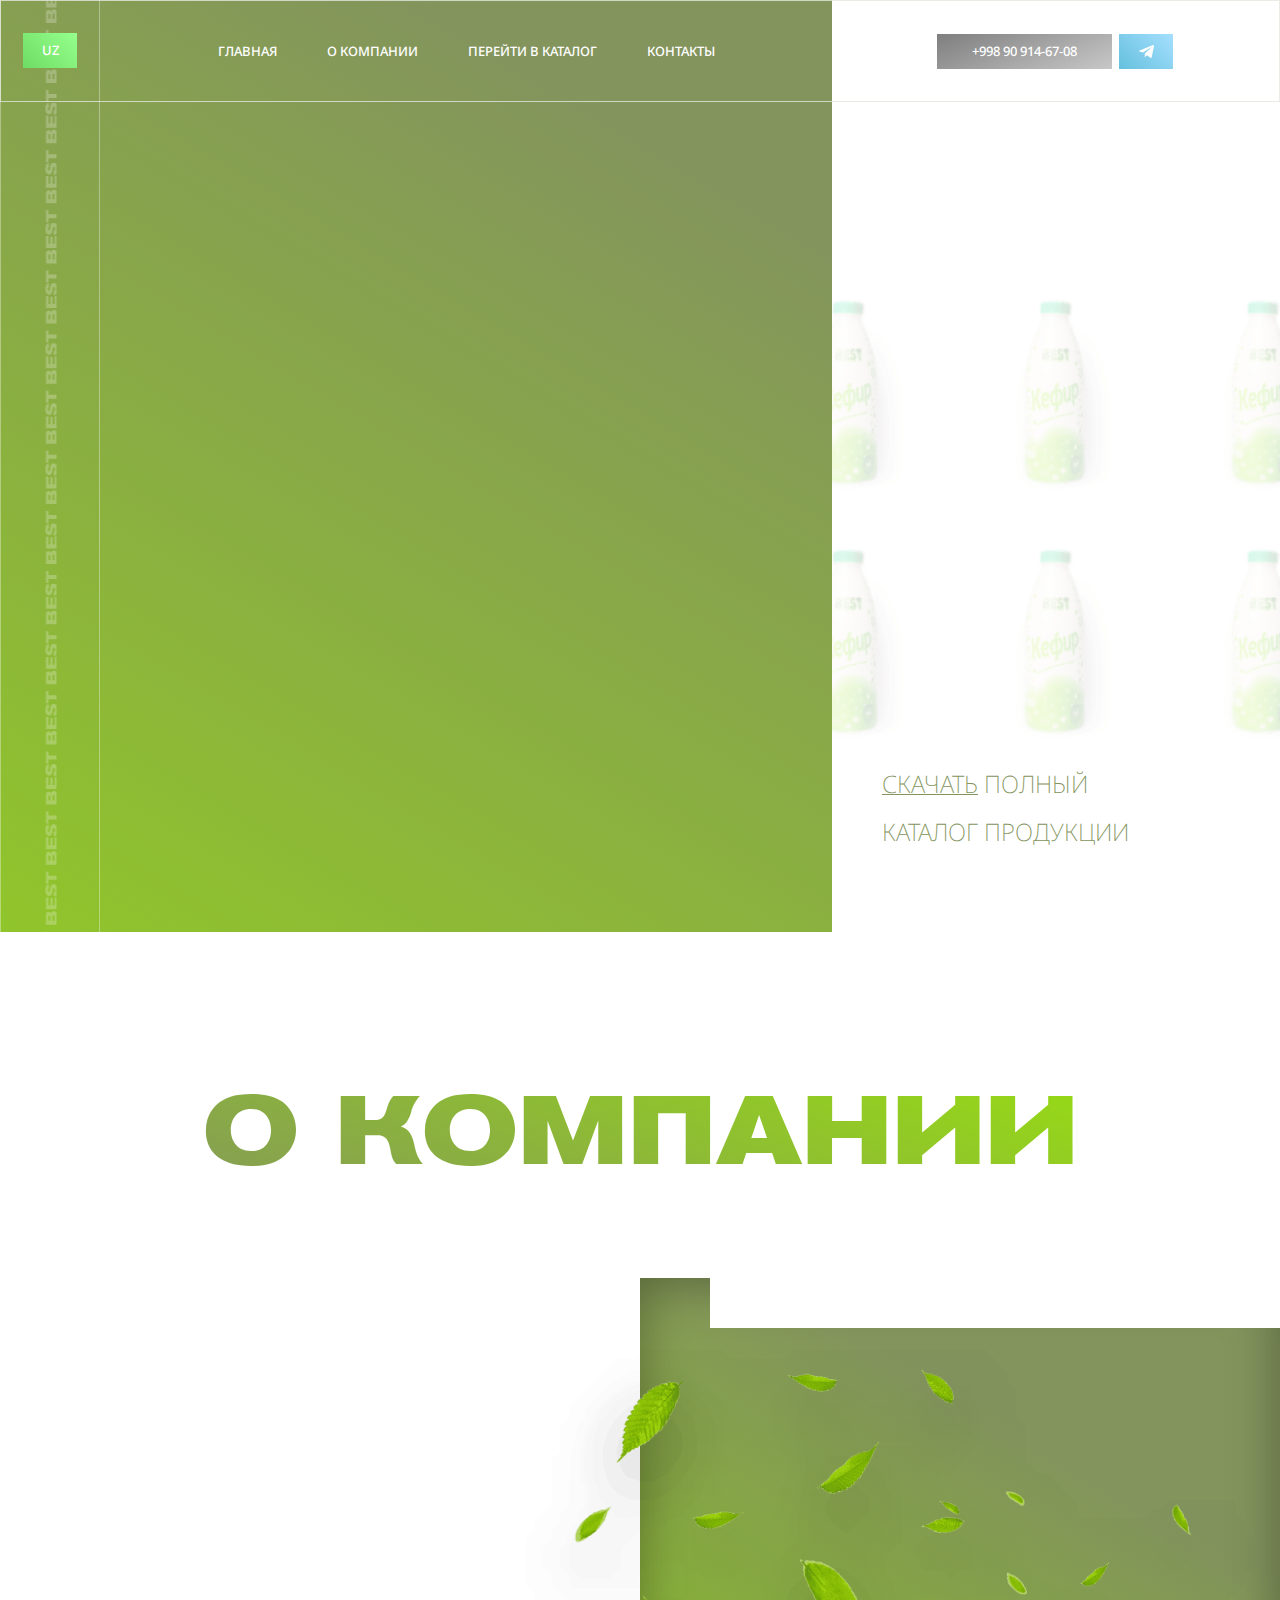
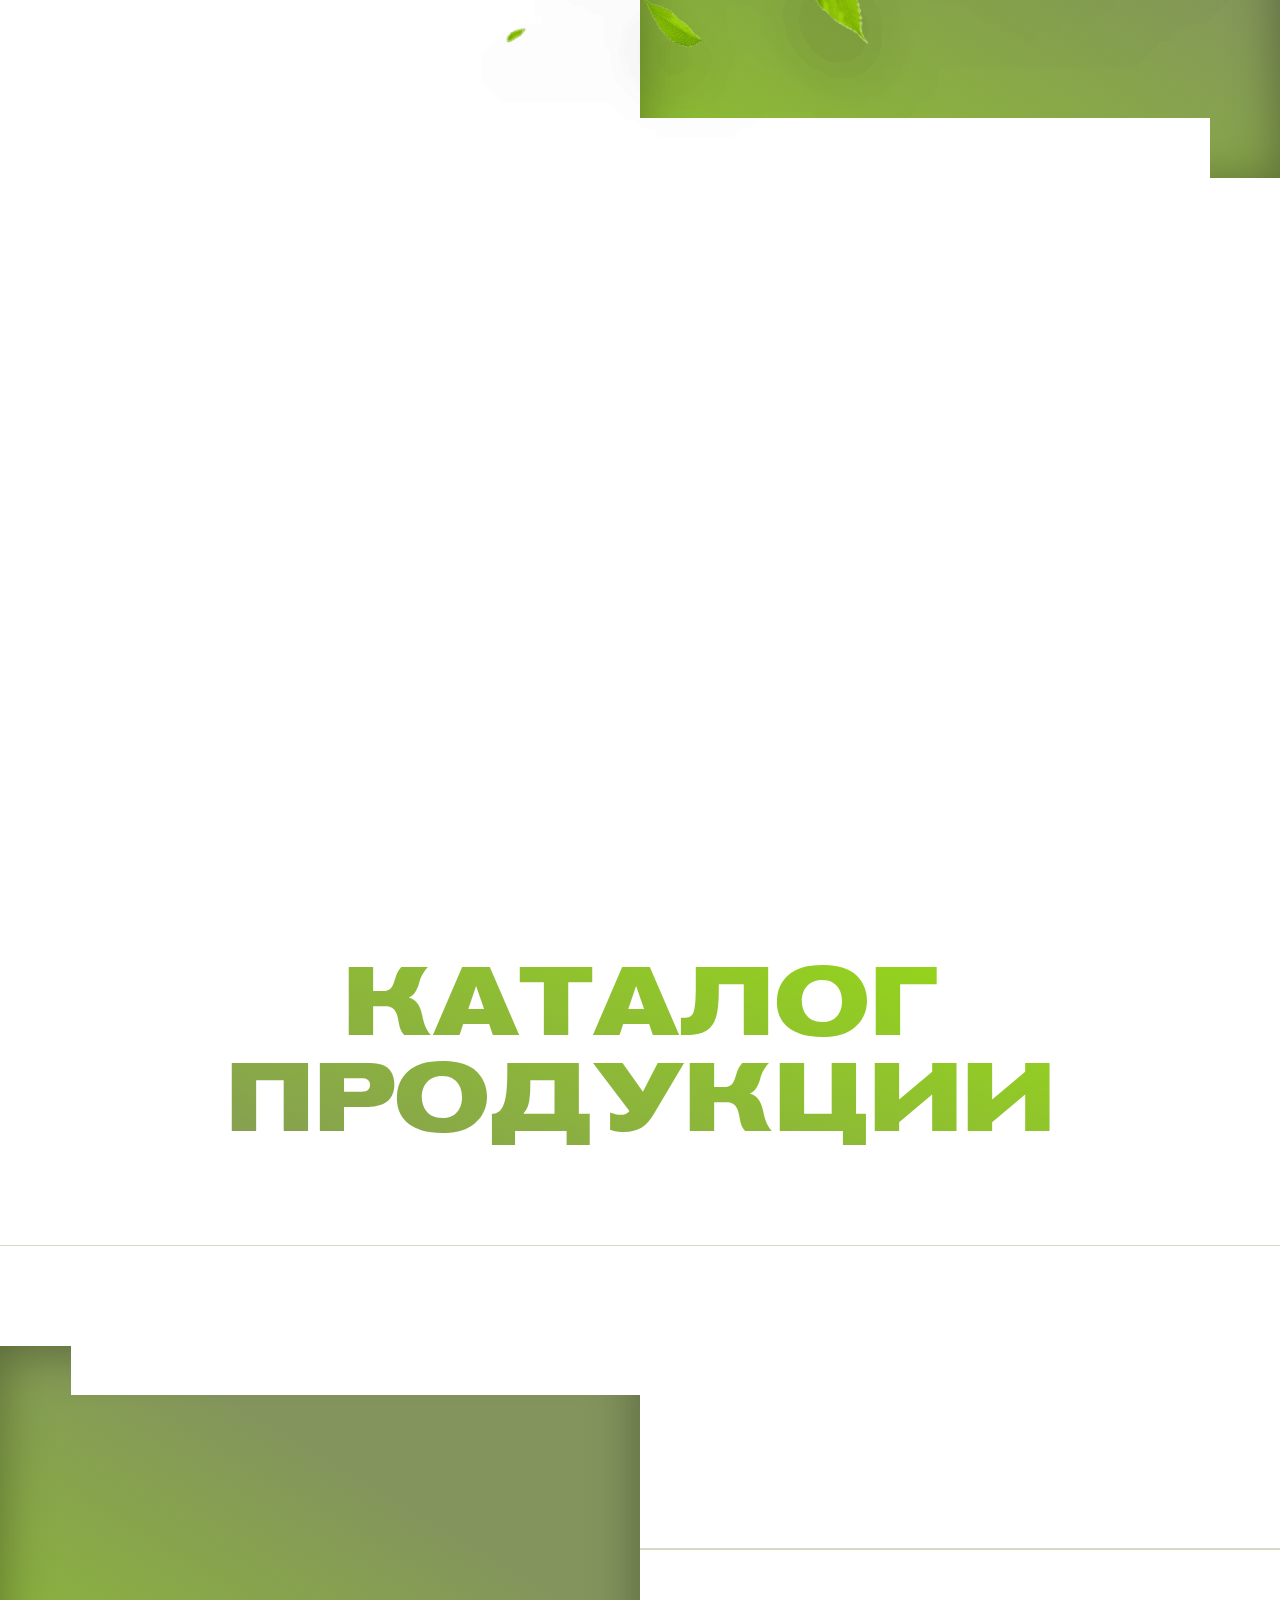
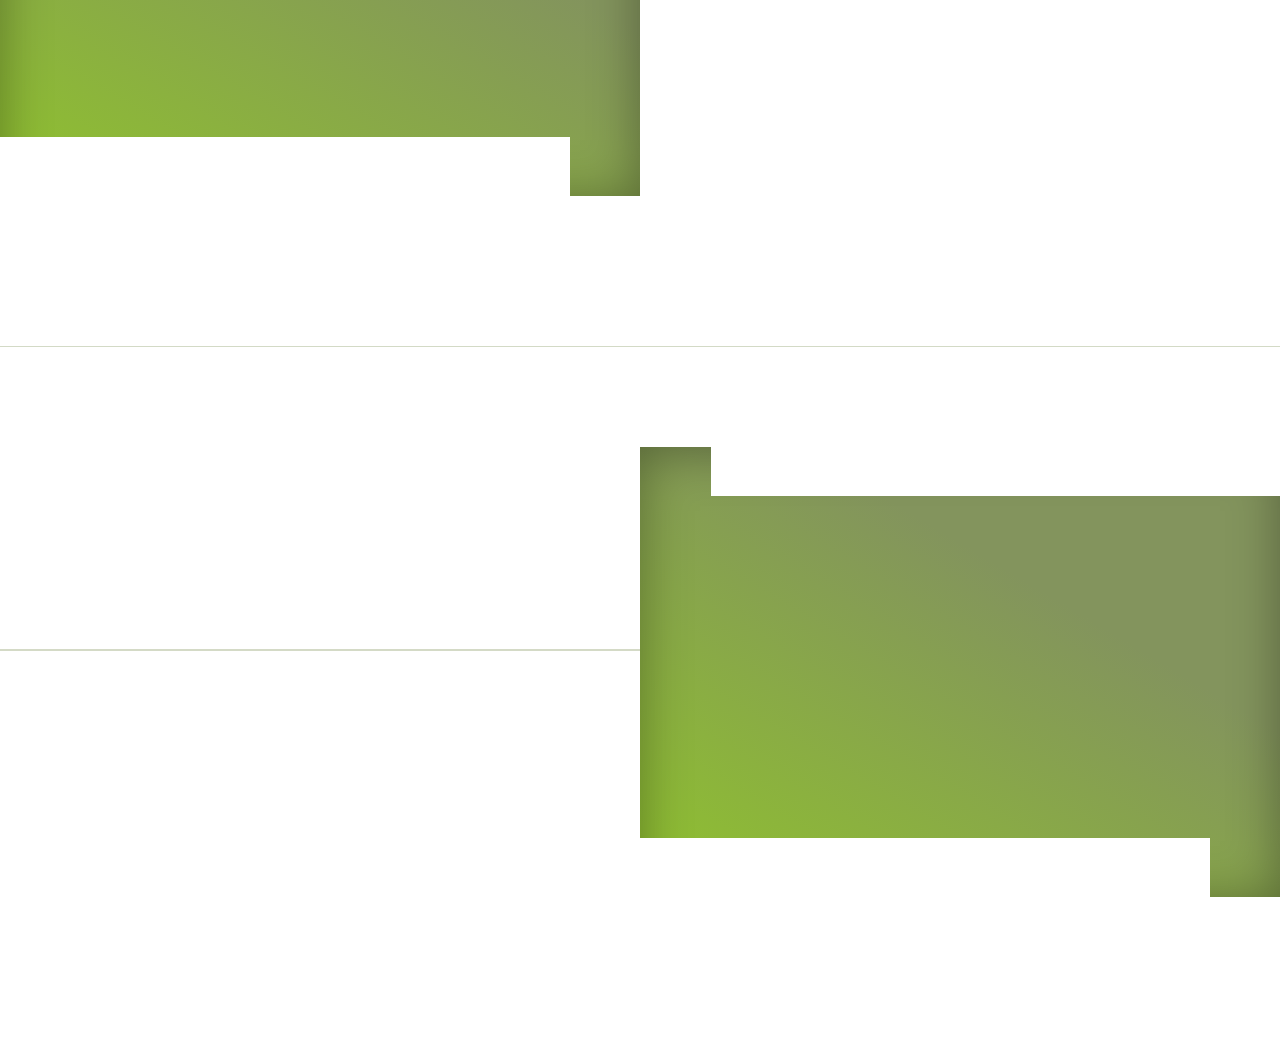
==== commit ddf7f184: "feat: add amimations and responsibility" ====
--- a/index.html
+++ b/index.html
@@ -9,7 +9,6 @@
 </head>
 
 <body>
-    <!-- <div class="filter"></div> -->
 
     <main class="main">
         <div class="main-left"></div>
@@ -27,46 +26,64 @@
         </div>
 
 
-        <header class="header">
+        <header id="main" class="header">
+            <div class="filter"></div>
             <div class="container">
                 <div class="header-wrapper">
                     <div class="header__left">
                         <div class="header__logo">
-                            <a href="#" class="header__logo-link">
+                            <!-- <a href="#" class="header__logo-link">
                                 <img src="./images/png/burger.png" alt="burger image">
-                            </a>
+                            </a> -->
+                            <div class="header__lang">
+                                <h4 class="header__lang-title">
+                                    UZ
+                                </h4>
+                                <div class="header__lang-list">
+                                    <a href="#" class="header__lang-item">RU</a>
+                                    <a href="#" class="header__lang-item">EN</a>
+                                </div>
+                            </div>
                         </div>
                         <nav class="nav desktop">
                             <ul class="nav__list">
                                 <li class="nav__list-item">
-                                    <a href="#" class="nav__list-link">Главная</a>
-                                </li>
-                                <li class="nav__list-item">
-                                    <a href="#" class="nav__list-link">О компании</a>
-                                </li>
-                                <li class="nav__list-item">
-                                    <a href="#" class="nav__list-link">Перейти в каталог</a>
-                                </li>
-                                <li class="nav__list-item">
-                                    <a href="#" class="nav__list-link">Контакты</a>
+                                    <a href="#main" class="nav__list-link">Главная</a>
+                                </li>
+                                <li class="nav__list-item">
+                                    <a href="#about" class="nav__list-link">О компании</a>
+                                </li>
+                                <li class="nav__list-item">
+                                    <a href="#catalog" class="nav__list-link">Перейти в каталог</a>
+                                </li>
+                                <li class="nav__list-item">
+                                    <a href="#contacts" class="nav__list-link">Контакты</a>
                                 </li>
                             </ul>
                         </nav>
                     </div>
+                    <div class="nav__open">
+                        <div class="nav__open-btn">
+                            <div class="btn-elem"></div>
+                        </div>
+                    </div>
                     <div class="header__right">
+                        <div class="nav__exit">
+                            <div class="nav__exit-btn"></div>
+                        </div>
                         <nav class="nav phone">
                             <ul class="nav__list">
                                 <li class="nav__list-item">
-                                    <a href="#" class="nav__list-link">Главная</a>
-                                </li>
-                                <li class="nav__list-item">
-                                    <a href="#" class="nav__list-link">О компании</a>
-                                </li>
-                                <li class="nav__list-item">
-                                    <a href="#" class="nav__list-link">Перейти в каталог</a>
-                                </li>
-                                <li class="nav__list-item">
-                                    <a href="#" class="nav__list-link">Контакты</a>
+                                    <a href="#main" class="nav__list-link nav__list-phone">Главная</a>
+                                </li>
+                                <li class="nav__list-item">
+                                    <a href="#about" class="nav__list-link nav__list-phone">О компании</a>
+                                </li>
+                                <li class="nav__list-item">
+                                    <a href="#catalog" class="nav__list-link nav__list-phone">Перейти в каталог</a>
+                                </li>
+                                <li class="nav__list-item">
+                                    <a href="#contacts" class="nav__list-link nav__list-phone">Контакты</a>
                                 </li>
                             </ul>
                         </nav>
@@ -79,15 +96,6 @@
                                     +998 90 914-67-08
                                 </a>
                                 <div class="header__contact-box">
-                                    <div class="header__lang">
-                                        <h4 class="header__lang-title">
-                                            UZ
-                                        </h4>
-                                        <div class="header__lang-list">
-                                            <a href="#" class="header__lang-item">RU</a>
-                                            <a href="#" class="header__lang-item">EN</a>
-                                        </div>
-                                    </div>
                                     <a href="#" class="header__social">
                                         <img src="./images/svg/tg.svg" alt="telegram icon">
                                     </a>
@@ -95,11 +103,6 @@
                             </div>
                         </div>
 
-                    </div>
-                    <div class="nav__open">
-                        <div class="nav__open-btn">
-                            <div class="btn-elem"></div>
-                        </div>
                     </div>
                 </div>
             </div>
@@ -251,13 +254,13 @@
         </div>
     </main>
 
-    <section class="about">
+    <section id="about" class="about">
         <h2 class="about-title"> О КОМПАНИИ</h2>
 
         <div class="container">
             <div class="article">
                 <div class="article__text">
-                    <p class="article__text-title">
+                    <p class="article__text-title reveal-left">
                         Lorem Ipsum is simply dummy text of the printing and typesetting industry. Lorem Ipsum has been
                         the
                         industry's standard dummy text ever since the 1500s Lorem Ipsum is simply dummy text of the
@@ -270,7 +273,7 @@
                     <div class="article__box-leaves">
                         <img draggable="false" src="./images/png/leaves.png" alt="leaves">
                     </div>
-                    <h3 class="article__box-text">
+                    <h3 class="article__box-text reveal-right">
                         10+ ЛЕТ
                         <span>НА РЫНКЕ</span>
                     </h3>
@@ -278,30 +281,30 @@
             </div>
             <div class="gallery">
                 <div class="gallery__box">
-                    <div class="gallery__box-img">
+                    <div class="card gallery__box-img">
                         <img src="./images/about1.jpeg" alt="gallery image">
                     </div>
-                    <div class="gallery__box-img">
+                    <div class="card gallery__box-img">
                         <img src="./images/about2.jpeg" alt="gallery image">
                     </div>
-                    <div class="gallery__box-img">
+                    <div class="card gallery__box-img">
                         <img src="./images/about3.jpeg" alt="gallery image">
                     </div>
-                    <div class="gallery__box-img">
+                    <div class="card gallery__box-img">
                         <img draggable="false" class="gallery__box-product" src="./images/png/product.png"
                             alt="product">
                     </div>
                 </div>
                 <div class="gallery__box">
-                    <div class="gallery__box-img">
-                    </div>
-                    <div class="gallery__box-img">
+                    <!-- <div class="gallery__box-img">
+                    </div> -->
+                    <div class="card gallery__box-img">
                         <img src="./images/about4.jpeg" alt="gallery image">
                     </div>
-                    <div class="gallery__box-img">
+                    <div class="card gallery__box-img">
                         <img src="./images/about5.jpeg" alt="gallery image">
                     </div>
-                    <div class="gallery__box-img">
+                    <div class="card gallery__box-img">
                         <img src="./images/about6.jpeg" alt="gallery image">
                     </div>
                 </div>
@@ -310,7 +313,7 @@
     </section>
 
 
-    <section class="catalog">
+    <section id="catalog" class="catalog">
         <h2 class="catalog-title">
             КАТАЛОГ
             <span>ПРОДУКЦИИ</span>
@@ -320,18 +323,20 @@
                 <div class="container">
                     <div class="catalog__box">
                         <div class="catalog__box-img">
-                            <img draggable="false" src="./images/png/products.png" alt="products">
+                            <div class="catalog__box-block reveal-left">
+                                <img draggable="false" src="./images/png/products.png" alt="products">
+                            </div>
                         </div>
                         <div class="catalog__box-article">
                             <div class="catalog__box-inner">
-                                <h3 class="catalog__box-subtitle">
+                                <h3 class="catalog__box-subtitle reveal-right">
                                     BEST
                                 </h3>
-                                <h2 class="catalog__box-title">
+                                <h2 class="catalog__box-title reveal-right">
                                     КЕФИР
                                 </h2>
                                 <div class="catalog__box-line"></div>
-                                <p class="catalog__box-text">
+                                <p class="catalog__box-text reveal-right">
                                     Состав продукта: пастеризованное молоко, сливки, сухое молоко, закваска,
                                     пастеризованное
                                     молоко, сливки, сухое молоко, закваска, пастеризованное молоко
@@ -343,17 +348,17 @@
             </div>
             <div class="catalog-wrapper">
                 <div class="container">
-                    <div class="catalog__box">
+                    <div class="catalog__box second">
                         <div class="catalog__box-article">
                             <div class="catalog__box-inner">
-                                <h3 class="catalog__box-subtitle">
+                                <h3 class="catalog__box-subtitle reveal-left">
                                     BEST
                                 </h3>
-                                <h2 class="catalog__box-title">
+                                <h2 class="catalog__box-title reveal-left">
                                     КЕФИР
                                 </h2>
                                 <div class="catalog__box-line"></div>
-                                <p class="catalog__box-text">
+                                <p class="catalog__box-text reveal-left">
                                     Состав продукта: пастеризованное молоко, сливки, сухое молоко, закваска,
                                     пастеризованное
                                     молоко, сливки, сухое молоко, закваска, пастеризованное молоко
@@ -361,7 +366,9 @@
                             </div>
                         </div>
                         <div class="catalog__box-img">
-                            <img draggable="false" src="./images/png/products.png" alt="products">
+                            <div class="catalog__box-block reveal-right">
+                                <img draggable="false" src="./images/png/products.png" alt="products">
+                            </div>
                         </div>
                     </div>
                 </div>
@@ -372,6 +379,8 @@
     </section>
 
 
+    <script src="https://assets.codepen.io/16327/gsap-latest-beta.min.js"></script>
+    <script src="https://assets.codepen.io/16327/ScrollTrigger.min.js"></script>
     <script src="./scripts/script.js"></script>
 </body>
 
--- a/styles/style.css
+++ b/styles/style.css
@@ -66,7 +66,7 @@
 }
 
 body {
-  min-width: 330px;
+  min-width: 345px;
 }
 
 body.active {
@@ -106,6 +106,11 @@
   align-items: center;
   justify-content: space-between;
   border: 1px solid rgba(228, 231, 222, 0.8);
+}
+@media (max-width: 992px) {
+  .header-wrapper {
+    padding-right: 12px;
+  }
 }
 .header__left {
   width: 50%;
@@ -147,6 +152,7 @@
     z-index: 11;
     flex-direction: column;
     justify-content: flex-start;
+    align-items: center;
     gap: 40px;
     background: var(--white);
     border-right: 1px solid var(--primary);
@@ -206,6 +212,12 @@
   align-items: center;
   justify-content: center;
   gap: 50px;
+}
+@media (max-width: 992px) {
+  .header .nav__list {
+    flex-direction: column;
+    gap: 30px;
+  }
 }
 .header .nav__list-link {
   color: var(--white);
@@ -213,10 +225,14 @@
   font-size: 13px;
   font-weight: 500;
   line-height: 23px;
-  letter-spacing: 13.5%;
   text-transform: uppercase;
   transition: 0.5s all;
   position: relative;
+}
+@media (max-width: 992px) {
+  .header .nav__list-link {
+    color: var(--bold);
+  }
 }
 .header .nav__list-link::after {
   content: "";
@@ -230,6 +246,92 @@
 }
 .header .nav__list-link:hover::after {
   width: 100%;
+}
+.header .nav__exit {
+  width: 100%;
+  height: 40px;
+  justify-content: flex-end;
+  align-items: center;
+  margin-top: 30px;
+  padding-right: 20px;
+  display: none;
+}
+@media (max-width: 992px) {
+  .header .nav__exit {
+    display: flex;
+  }
+}
+.header .nav__exit-btn {
+  cursor: pointer;
+  display: inline-block;
+  position: relative;
+  z-index: 51;
+  width: 35px;
+  height: 35px;
+}
+.header .nav__exit-btn::before, .header .nav__exit-btn::after {
+  position: absolute;
+  content: "";
+  width: 35px;
+  height: 3px;
+  border-radius: 8px;
+  background-color: var(--black);
+}
+.header .nav__exit-btn::before {
+  transform: rotate(45deg);
+  top: 50%;
+}
+.header .nav__exit-btn::after {
+  transform: rotate(-45deg);
+  top: 50%;
+}
+.header .nav__open {
+  display: none;
+  justify-content: center;
+  align-items: center;
+  width: 40px;
+  height: 40px;
+  cursor: pointer;
+}
+@media (max-width: 992px) {
+  .header .nav__open {
+    display: flex;
+  }
+}
+.header .nav__open-btn {
+  display: flex;
+  align-items: center;
+  justify-content: center;
+}
+.header .nav__open-btn .btn-elem {
+  position: relative;
+  width: 30px;
+  height: 4px;
+  border-radius: 10px;
+  background: var(--white);
+  transition: transform 0.2s linear, top 0.2s linear 0.2s;
+}
+.header .nav__open-btn .btn-elem::before {
+  position: absolute;
+  content: "";
+  display: block;
+  width: 30px;
+  height: 4px;
+  border-radius: 10px;
+  top: -9px;
+  background: var(--white);
+  transition: transform 0.2s linear, top 0.2s linear 0.2s;
+}
+.header .nav__open-btn .btn-elem::after {
+  position: absolute;
+  content: "";
+  display: block;
+  width: 30px;
+  height: 4px;
+  border-radius: 10px;
+  top: 9px;
+  background: var(--white);
+  transition: transform 0.2s linear, top 0.2s linear 0.2s;
 }
 .header__contact {
   display: flex;
@@ -451,6 +553,11 @@
   position: relative;
   margin: auto;
   display: flex;
+}
+@media (max-width: 992px) {
+  .main-wrapper {
+    flex-direction: column;
+  }
 }
 @media (max-width: 576px) {
   .main-wrapper {
@@ -711,7 +818,7 @@
   margin-top: 30px;
   left: -100%;
   top: 40%;
-  transform: translateY(0) translateX(-300px);
+  transform: translateY(-50%) translateX(-300px);
   transition: all 1.3s ease;
   opacity: 0;
   animation-fill-mode: forwards;
@@ -749,6 +856,7 @@
   .main__box.left {
     top: 0;
     position: relative;
+    transform: translateY(0) translateX(-300px);
     animation-name: reveal-box-sm;
     margin-top: 45px;
     min-width: auto;
@@ -827,6 +935,7 @@
 @media (max-width: 576px) {
   .main__features {
     border-radius: 10px;
+    height: 127px;
   }
 }
 @media (max-width: 400px) {
@@ -834,6 +943,7 @@
     flex-direction: column;
     width: 100%;
     border-radius: 6px;
+    height: 100%;
   }
 }
 .main__features-item {
@@ -1085,7 +1195,22 @@
 }
 @media (max-width: 992px) {
   .main__right {
+    width: 100%;
+    display: flex;
+    justify-content: space-between;
+    align-items: center;
+    padding: 25px 12px;
+    background: var(--white);
+  }
+  .main__right .main__box {
     display: none;
+  }
+}
+@media (max-width: 576px) {
+  .main__right {
+    flex-direction: column;
+    gap: 35px;
+    align-items: flex-end;
   }
 }
 .main__right-download {
@@ -1111,6 +1236,25 @@
     max-width: 300px;
   }
 }
+@media (max-width: 992px) {
+  .main__right-download {
+    margin-top: 0;
+  }
+}
+@media (max-width: 768px) {
+  .main__right-download {
+    font-size: 26px;
+    line-height: 44px;
+    max-width: 270px;
+  }
+}
+@media (max-width: 576px) {
+  .main__right-download {
+    font-size: 20px;
+    line-height: 36px;
+    max-width: 210px;
+  }
+}
 
 .right__btn {
   display: flex;
@@ -1123,7 +1267,24 @@
   animation-fill-mode: forwards;
   animation-duration: 1s;
   animation-delay: 0.2s;
-  animation-name: reveal-top;
+}
+@media (min-width: 993px) {
+  .right__btn {
+    animation-name: reveal-top;
+  }
+}
+@media (max-width: 992px) {
+  .right__btn {
+    opacity: 1;
+    transform: translateY(0);
+    gap: 12px;
+  }
+}
+@media (max-width: 576px) {
+  .right__btn {
+    width: 100%;
+    justify-content: flex-start;
+  }
 }
 .right__btn-box {
   width: 180px;
@@ -1138,6 +1299,12 @@
   .right__btn-box {
     width: 160px;
     height: 160px;
+  }
+}
+@media (max-width: 992px) {
+  .right__btn-box {
+    width: 100px;
+    height: 100px;
   }
 }
 .right__btn-circle {
@@ -1181,6 +1348,13 @@
     min-width: 75px;
     width: 75px;
     height: 75px;
+  }
+}
+@media (max-width: 992px) {
+  .right__btn-inner {
+    min-width: 65px;
+    width: 65px;
+    height: 65px;
   }
 }
 .right__btn-play {
@@ -1278,6 +1452,32 @@
     transform: scale(1);
   }
 }
+.reveal-left {
+  transform: translate3d(-150px, 0, 0);
+  opacity: 0;
+  visibility: hidden;
+  transition-duration: 0.4s;
+  transition-delay: 0.1s;
+}
+.reveal-left.reveal-after {
+  opacity: 1;
+  visibility: visible;
+  transform: translate3d(0, 0, 0);
+}
+
+.reveal-right {
+  transform: translate3d(150px, 0, 0);
+  opacity: 0;
+  visibility: hidden;
+  transition-duration: 0.4s;
+  transition-delay: 0.1s;
+}
+.reveal-right.reveal-after {
+  opacity: 1;
+  visibility: visible;
+  transform: translate3d(0, 0, 0);
+}
+
 .about {
   margin-top: 100px;
   padding-top: 50px;
@@ -1286,6 +1486,11 @@
 @media (max-width: 1200px) {
   .about {
     margin-top: 75px;
+  }
+}
+@media (max-width: 768px) {
+  .about {
+    margin-top: 50px;
   }
 }
 .about-title {
@@ -1305,6 +1510,16 @@
     font-size: 72px;
   }
 }
+@media (max-width: 768px) {
+  .about-title {
+    font-size: 50px;
+  }
+}
+@media (max-width: 576px) {
+  .about-title {
+    font-size: 36px;
+  }
+}
 .about .article {
   margin-top: 100px;
   display: flex;
@@ -1316,6 +1531,12 @@
     margin-top: 60px;
   }
 }
+@media (max-width: 992px) {
+  .about .article {
+    flex-direction: column-reverse;
+    gap: 25px;
+  }
+}
 .about .article__text {
   padding-right: 60px;
   width: 50%;
@@ -1327,6 +1548,15 @@
 @media (max-width: 1100px) {
   .about .article__text {
     padding-right: 35px;
+  }
+}
+@media (max-width: 992px) {
+  .about .article__text {
+    width: 100%;
+    justify-content: center;
+    background: var(--white);
+    position: relative;
+    z-index: 2;
   }
 }
 .about .article__text-title {
@@ -1344,6 +1574,23 @@
     font-size: 22px;
   }
 }
+@media (max-width: 992px) {
+  .about .article__text-title {
+    max-width: 800px;
+  }
+}
+@media (max-width: 768px) {
+  .about .article__text-title {
+    font-size: 20px;
+    line-height: 220%;
+  }
+}
+@media (max-width: 576px) {
+  .about .article__text-title {
+    font-size: 18px;
+    line-height: 210%;
+  }
+}
 .about .article__box {
   position: relative;
   width: 50%;
@@ -1363,6 +1610,11 @@
   right: 0;
   background-color: var(--white);
 }
+@media (max-width: 768px) {
+  .about .article__box::after {
+    height: 40px;
+  }
+}
 .about .article__box::before {
   position: absolute;
   content: "";
@@ -1372,15 +1624,31 @@
   left: 0;
   background-color: var(--white);
 }
+@media (max-width: 768px) {
+  .about .article__box::before {
+    height: 45px;
+  }
+}
+@media (max-width: 992px) {
+  .about .article__box {
+    width: 100%;
+    height: 400px;
+  }
+}
 .about .article__box-text {
   color: var(--white);
   font-family: Akzidenz;
   font-size: 72px;
   font-weight: 700;
   line-height: 85%;
-  letter-spacing: 0%;
   text-align: center;
   text-shadow: -86px 35px 75px rgba(0, 0, 0, 0.5);
+  align-items: center;
+  flex-direction: column;
+  display: flex;
+  line-height: 100%;
+  justify-content: center;
+  height: 300px;
 }
 .about .article__box-text span {
   display: block;
@@ -1391,6 +1659,18 @@
     line-height: 100%;
   }
 }
+@media (max-width: 768px) {
+  .about .article__box-text {
+    font-size: 48px;
+    line-height: 110%;
+  }
+}
+@media (max-width: 576px) {
+  .about .article__box-text {
+    font-size: 40px;
+    line-height: 120%;
+  }
+}
 .about .article__box-leaves {
   -webkit-user-select: none;
      -moz-user-select: none;
@@ -1416,21 +1696,38 @@
   flex-direction: column;
   gap: 5px;
   align-items: center;
+  position: relative;
+  z-index: 4;
 }
 @media (max-width: 1200px) {
   .about .gallery {
     top: -20px;
   }
 }
+@media (max-width: 992px) {
+  .about .gallery {
+    top: 0;
+  }
+}
 .about .gallery__box {
   width: 100%;
   display: flex;
   gap: 5px;
   flex-wrap: wrap;
+  justify-content: flex-end;
+}
+@media (max-width: 850px) {
+  .about .gallery__box {
+    justify-content: space-around;
+  }
 }
 .about .gallery__box-img {
   width: calc(25% - 3.75px);
   height: 330px;
+  opacity: 0;
+  visibility: 0;
+  transition: 0.2s all;
+  transform: translate3d(0, 50px, 0);
 }
 @media (max-width: 1200px) {
   .about .gallery__box-img {
@@ -1440,6 +1737,33 @@
 @media (max-width: 1100px) {
   .about .gallery__box-img {
     height: 280px;
+  }
+}
+@media (max-width: 992px) {
+  .about .gallery__box-img {
+    height: 250px;
+  }
+}
+@media (max-width: 850px) {
+  .about .gallery__box-img {
+    width: calc(33.3333333333% - 3.75px);
+  }
+}
+@media (max-width: 768px) {
+  .about .gallery__box-img {
+    height: 220px;
+  }
+}
+@media (max-width: 576px) {
+  .about .gallery__box-img {
+    width: calc(50% - 5px);
+  }
+}
+@media (max-width: 450px) {
+  .about .gallery__box-img {
+    width: 100%;
+    max-width: 330px;
+    height: 300px;
   }
 }
 .about .gallery__box-img img {
@@ -1451,12 +1775,22 @@
      -moz-user-select: none;
           user-select: none;
 }
+.about .gallery__box-img.reveal-after {
+  opacity: 1;
+  visibility: visible;
+  transform: translate3d(0, 0, 0);
+}
 .about .gallery__box-product {
   transform: scale(1.7) translateY(-35px);
 }
 @media (max-width: 1200px) {
   .about .gallery__box-product {
     transform: scale(1.7) translateY(-25px);
+  }
+}
+@media (max-width: 850px) {
+  .about .gallery__box-product {
+    transform: scale(1.7) translateY(-15px);
   }
 }
 
@@ -1473,6 +1807,11 @@
 @media (max-width: 1300px) {
   .catalog-container {
     gap: 50px;
+  }
+}
+@media (max-width: 576px) {
+  .catalog-container {
+    gap: 0;
   }
 }
 .catalog-title {
@@ -1498,13 +1837,44 @@
     margin-bottom: 60px;
   }
 }
+@media (max-width: 768px) {
+  .catalog-title {
+    font-size: 50px;
+    margin-bottom: 40px;
+  }
+}
+@media (max-width: 576px) {
+  .catalog-title {
+    font-size: 38px;
+  }
+}
 .catalog-wrapper {
   border-top: 1px solid rgba(130, 148, 93, 0.35);
   padding: 100px 0;
 }
+@media (max-width: 992px) {
+  .catalog-wrapper {
+    padding: 100px 0 50px;
+  }
+}
+@media (max-width: 576px) {
+  .catalog-wrapper {
+    padding: 70px 0 30px;
+  }
+}
 .catalog__box {
   display: flex;
   align-items: flex-start;
+}
+@media (max-width: 992px) {
+  .catalog__box {
+    flex-direction: column;
+    align-items: center;
+    gap: 30px;
+  }
+  .catalog__box.second {
+    flex-direction: column-reverse;
+  }
 }
 .catalog__box-img {
   box-shadow: inset 0px 4px 50px 0px rgba(0, 0, 0, 0.35);
@@ -1516,6 +1886,11 @@
 @media (max-width: 1300px) {
   .catalog__box-img {
     height: 450px;
+  }
+}
+@media (max-width: 992px) {
+  .catalog__box-img {
+    width: 100%;
   }
 }
 .catalog__box-img::after {
@@ -1527,6 +1902,12 @@
   right: -1px;
   background-color: var(--white);
 }
+@media (max-width: 576px) {
+  .catalog__box-img::after {
+    height: 30px;
+    width: calc(100% - 35px);
+  }
+}
 .catalog__box-img::before {
   position: absolute;
   content: "";
@@ -1536,6 +1917,12 @@
   left: 0;
   background-color: var(--white);
 }
+@media (max-width: 576px) {
+  .catalog__box-img::before {
+    height: 35px;
+    width: calc(100% - 35px);
+  }
+}
 .catalog__box-img img {
   -webkit-user-select: none;
      -moz-user-select: none;
@@ -1544,8 +1931,6 @@
   height: 100%;
   -o-object-fit: contain;
      object-fit: contain;
-  position: relative;
-  z-index: 2;
   transform: scale(1.8) translate(-10px, -20px);
 }
 @media (max-width: 1200px) {
@@ -1553,14 +1938,33 @@
     transform: scale(1.5) translate(-10px, -20px);
   }
 }
+.catalog__box-block {
+  width: 100%;
+  height: 100%;
+  display: flex;
+  justify-content: center;
+  align-items: center;
+  position: relative;
+  z-index: 2;
+}
 .catalog__box-article {
   width: 50%;
   display: flex;
   justify-content: center;
 }
+@media (max-width: 992px) {
+  .catalog__box-article {
+    width: 100%;
+  }
+}
 .catalog__box-inner {
   width: 100%;
   max-width: 665px;
+}
+@media (max-width: 992px) {
+  .catalog__box-inner {
+    max-width: 800px;
+  }
 }
 .catalog__box-subtitle {
   font-family: Akzidenz;
@@ -1575,6 +1979,16 @@
 @media (max-width: 1300px) {
   .catalog__box-subtitle {
     font-size: 72px;
+  }
+}
+@media (max-width: 576px) {
+  .catalog__box-subtitle {
+    font-size: 54px;
+  }
+}
+@media (max-width: 450px) {
+  .catalog__box-subtitle {
+    font-size: 44px;
   }
 }
 .catalog__box-title {
@@ -1594,6 +2008,17 @@
     font-size: 100px;
   }
 }
+@media (max-width: 576px) {
+  .catalog__box-title {
+    font-size: 72px;
+    line-height: 120%;
+  }
+}
+@media (max-width: 450px) {
+  .catalog__box-title {
+    font-size: 64px;
+  }
+}
 .catalog__box-line {
   margin: 40px 0;
   height: 2px;
@@ -1604,6 +2029,11 @@
 @media (max-width: 1300px) {
   .catalog__box-line {
     margin: 30px 0;
+  }
+}
+@media (max-width: 576px) {
+  .catalog__box-line {
+    margin: 20px 0;
   }
 }
 .catalog__box-text {
@@ -1620,4 +2050,22 @@
     font-size: 22px;
     line-height: 210%;
   }
+}
+@media (max-width: 992px) {
+  .catalog__box-text {
+    text-align: center;
+  }
+}
+@media (max-width: 576px) {
+  .catalog__box-text {
+    font-size: 18px;
+    line-height: 210%;
+    text-align: left;
+  }
+}
+@media (max-width: 450px) {
+  .catalog__box-text {
+    font-size: 16px;
+    line-height: 190%;
+  }
 }/*# sourceMappingURL=style.css.map */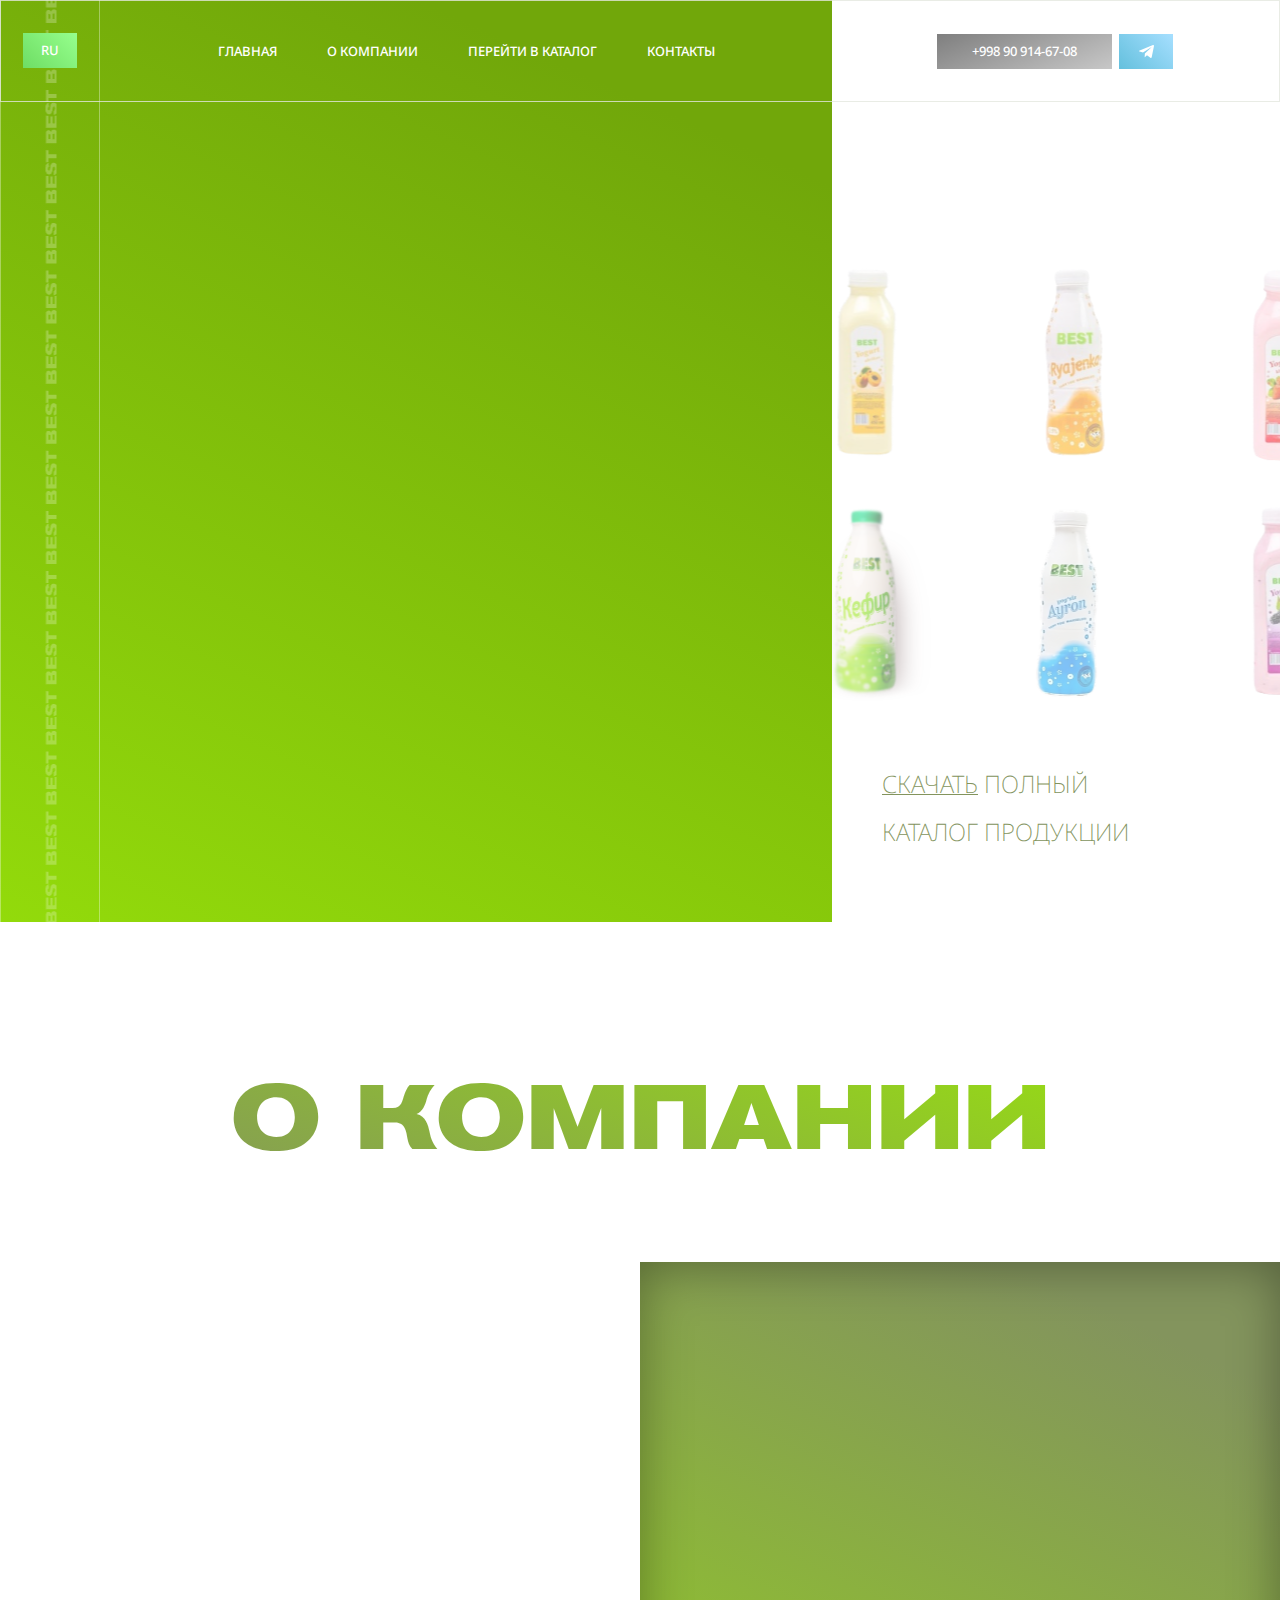
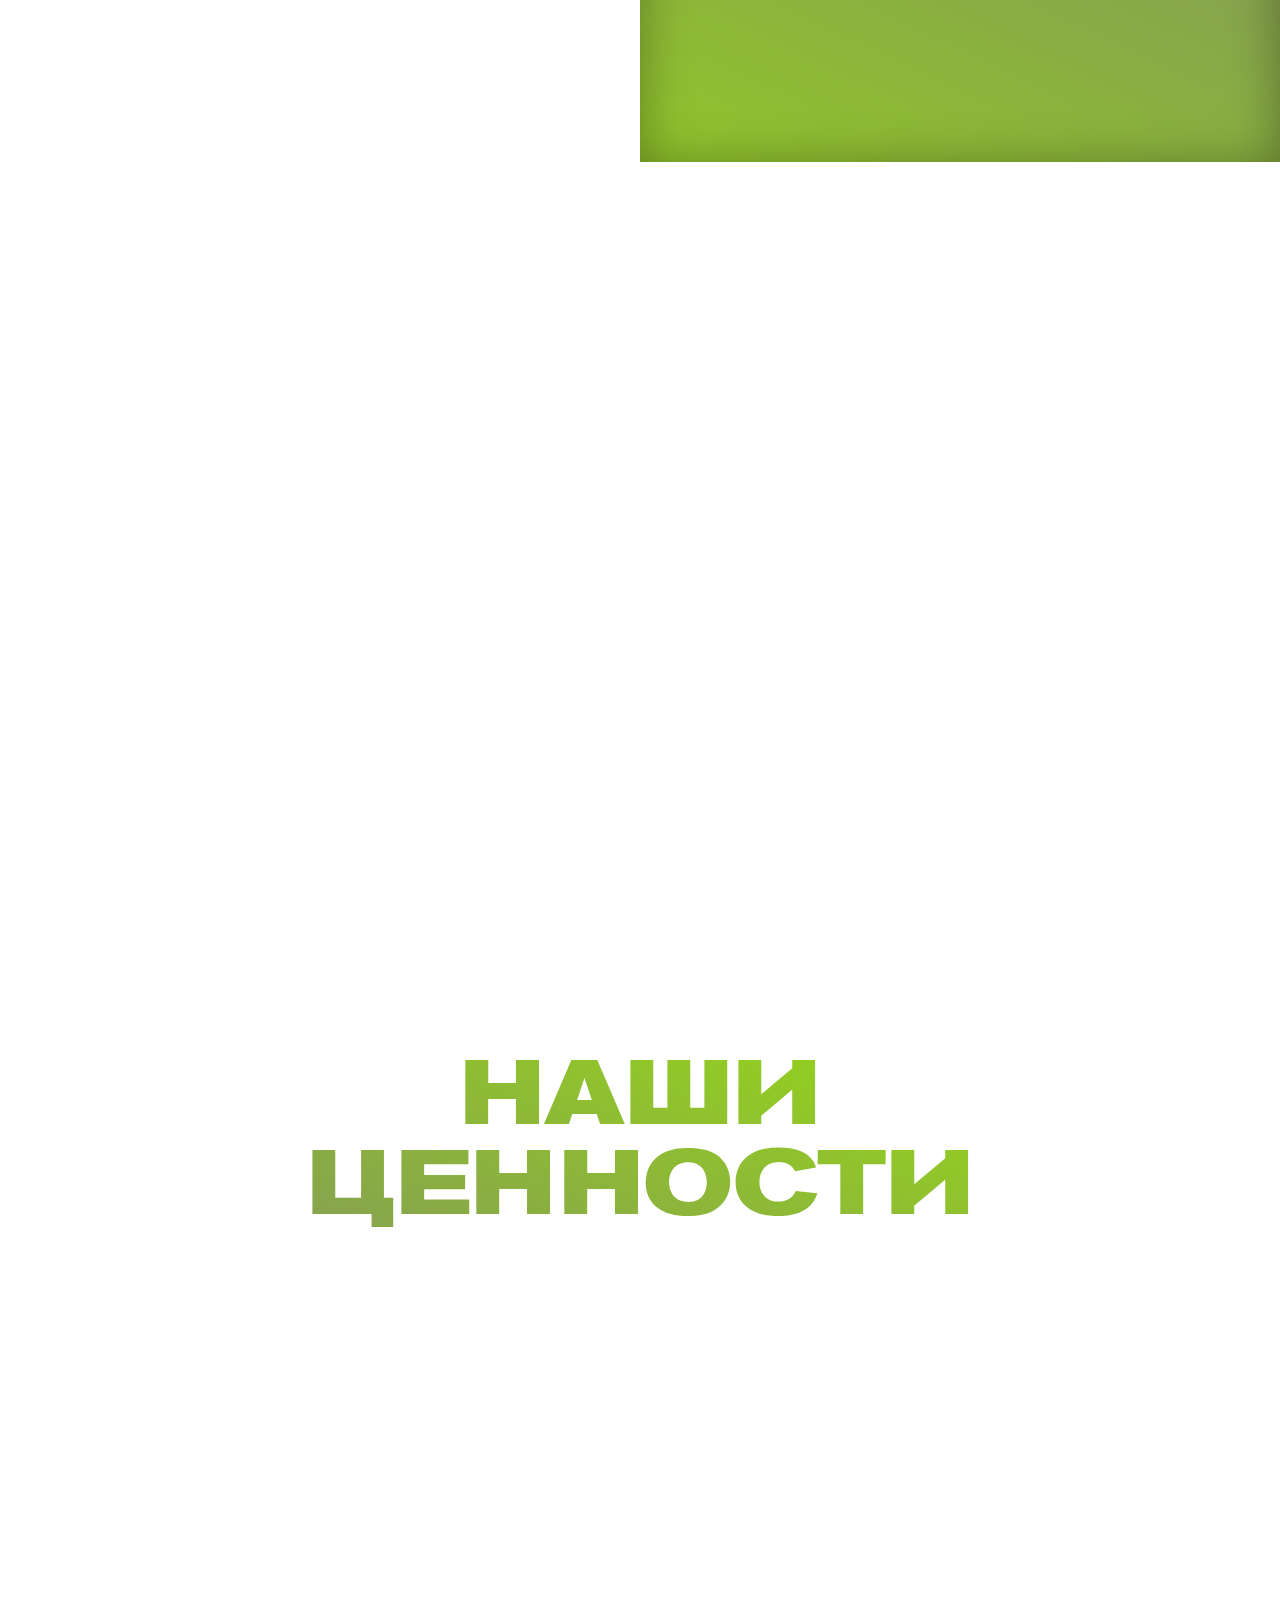
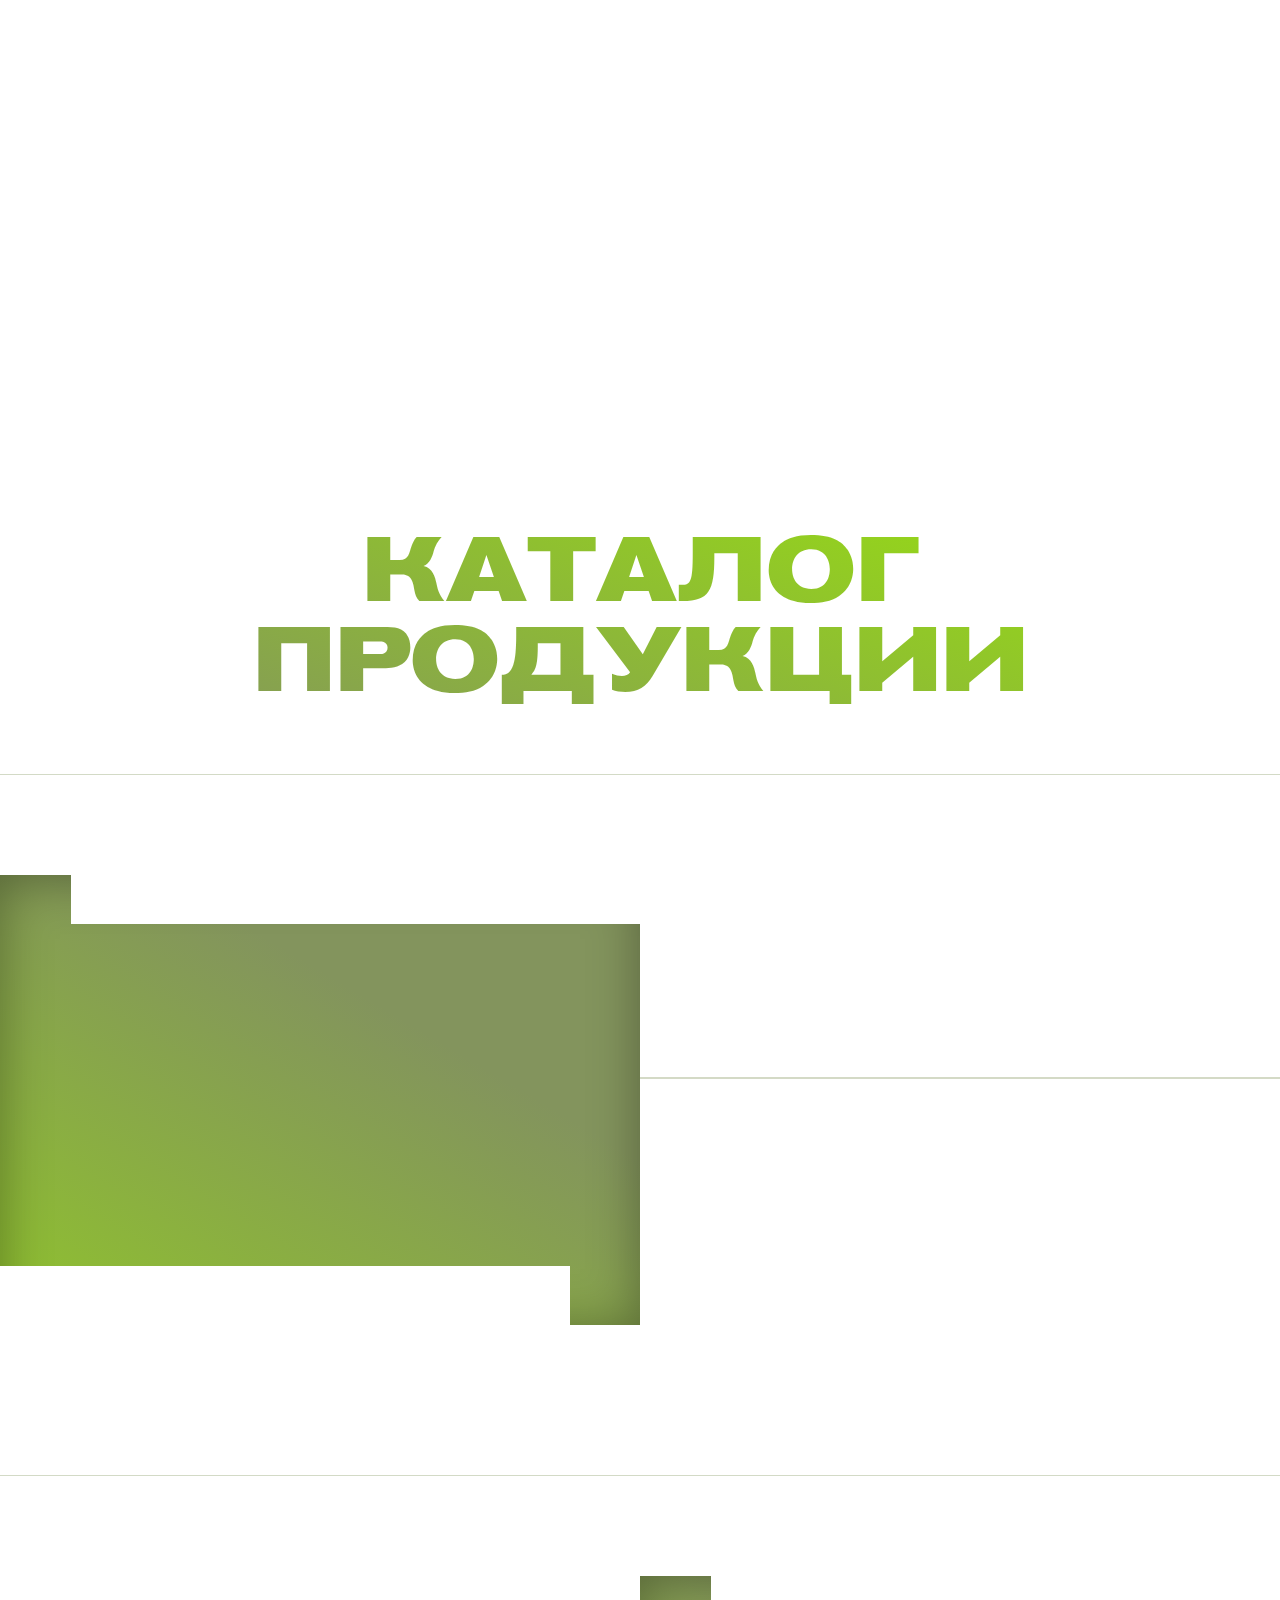
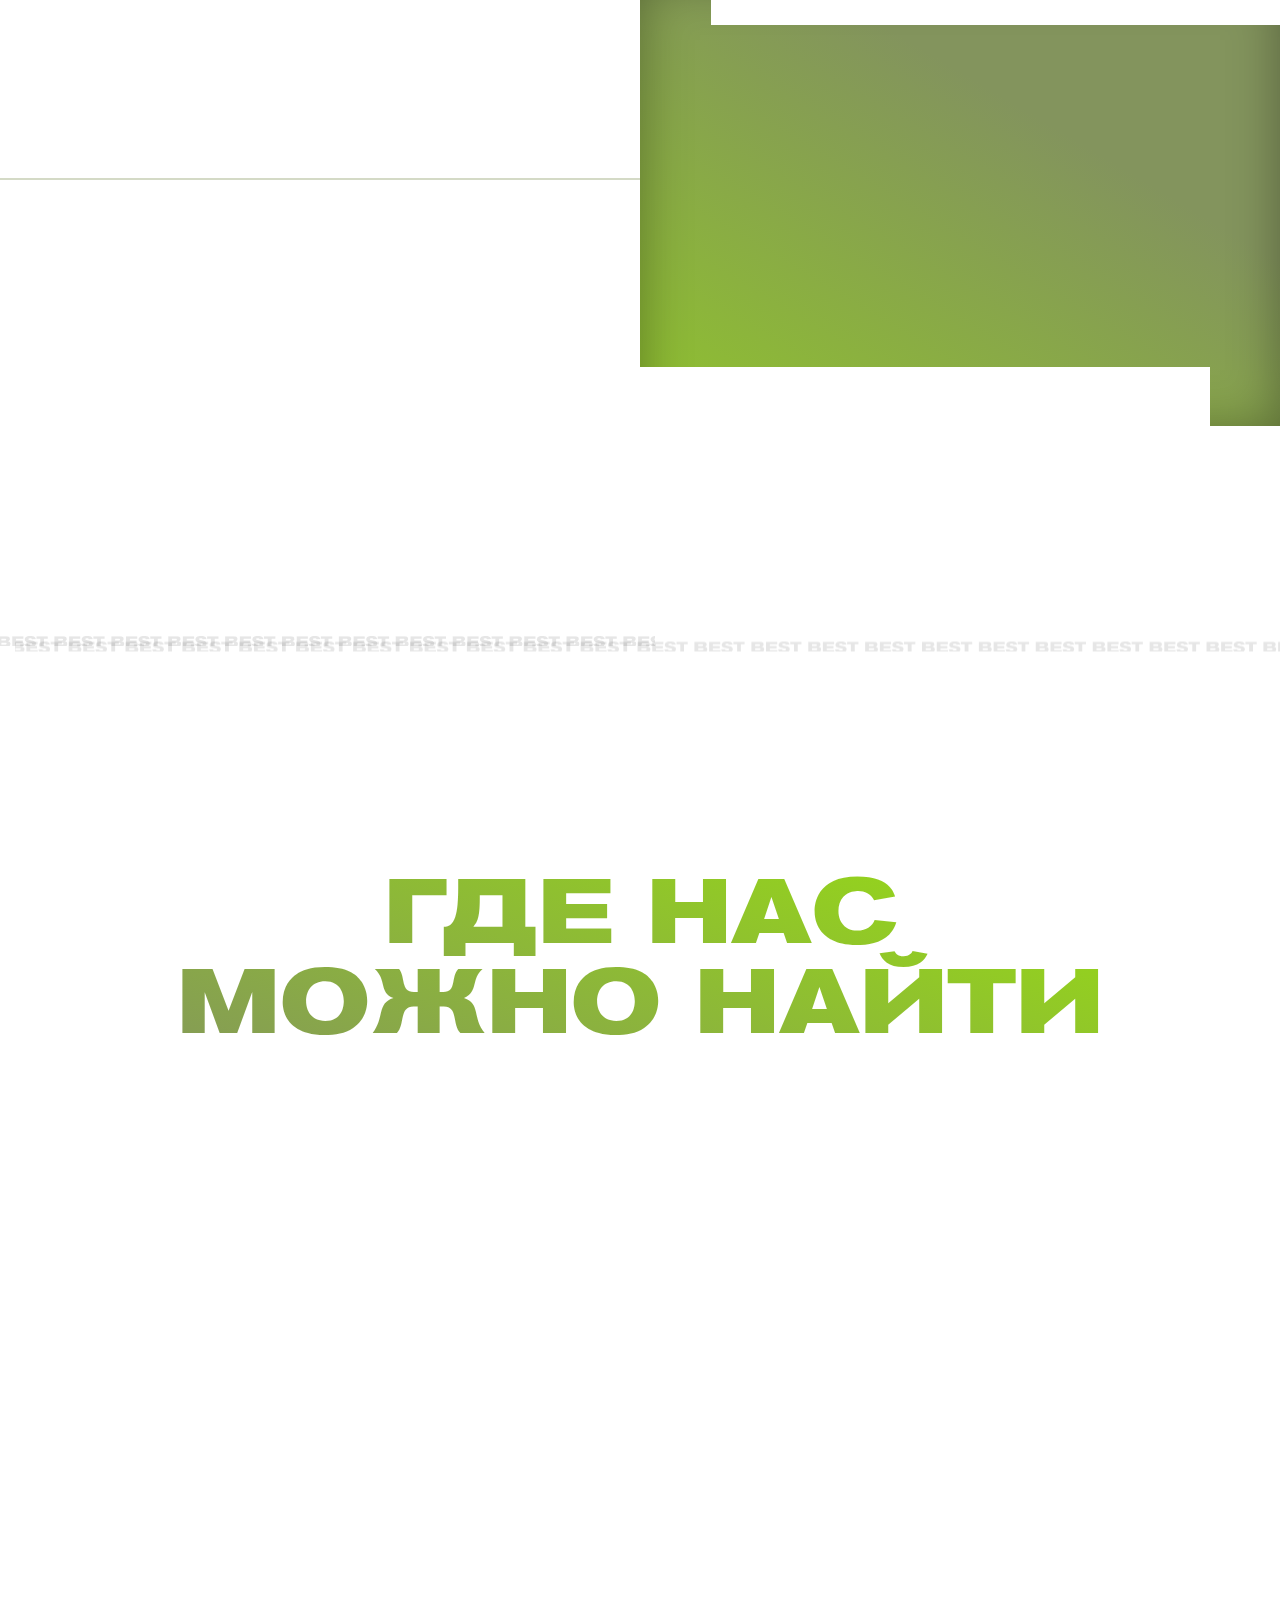
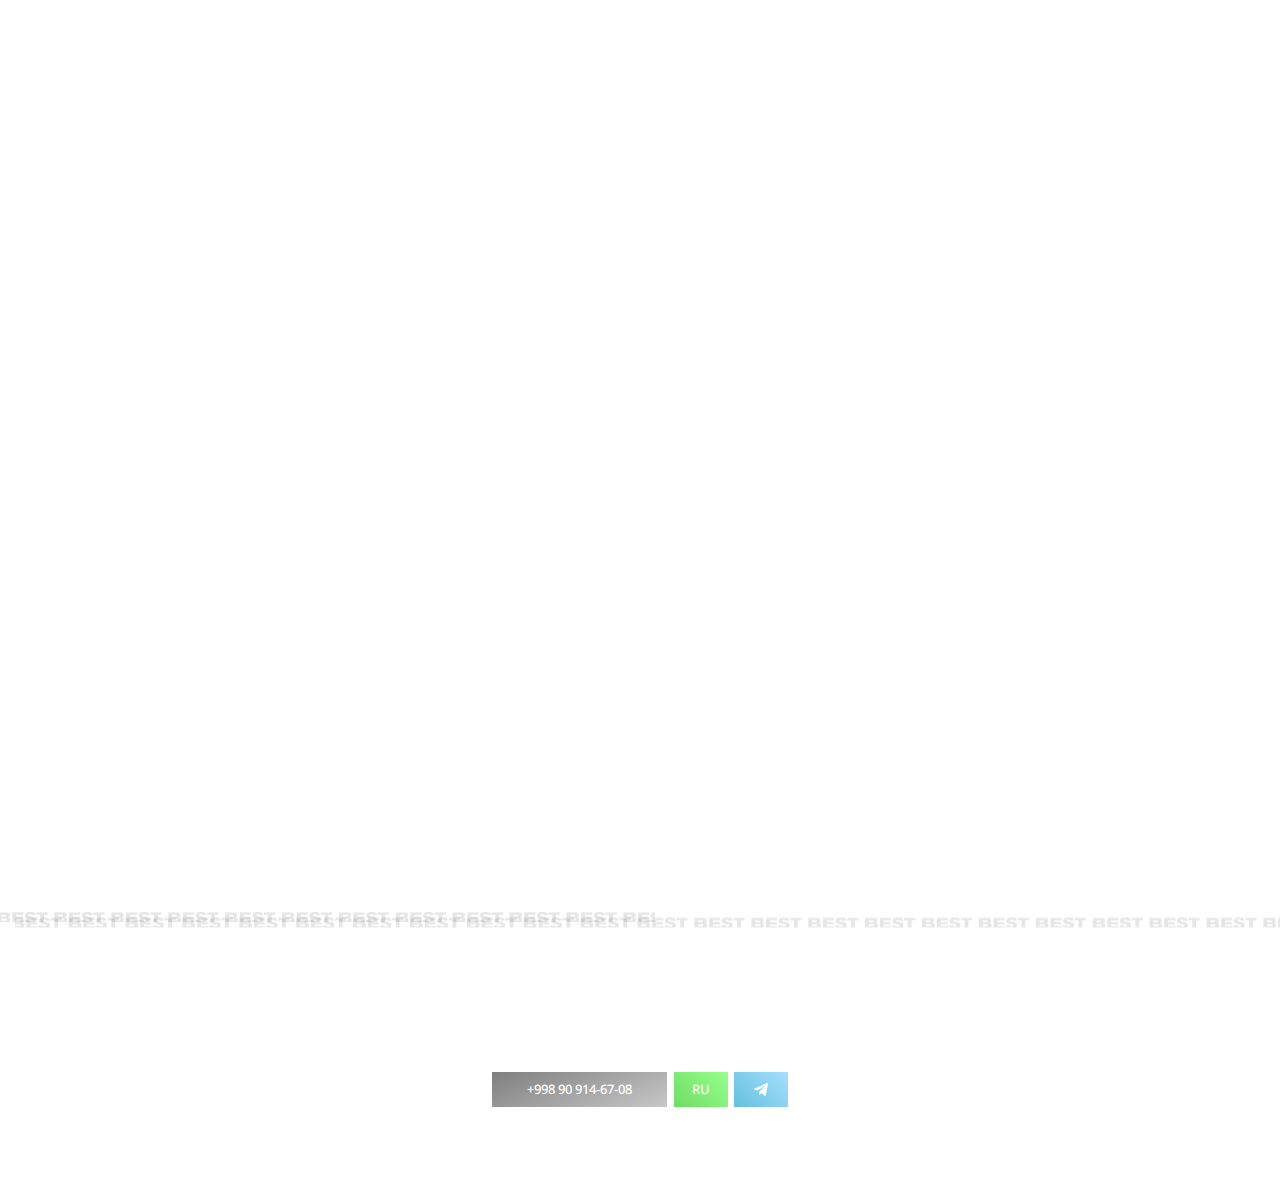
==== commit a8eed75e: "feat: add complete project" ====
--- a/index.html
+++ b/index.html
@@ -37,11 +37,10 @@
                             </a> -->
                             <div class="header__lang">
                                 <h4 class="header__lang-title">
-                                    UZ
+                                    RU
                                 </h4>
                                 <div class="header__lang-list">
-                                    <a href="#" class="header__lang-item">RU</a>
-                                    <a href="#" class="header__lang-item">EN</a>
+                                    <a href="./index-uz.html" class="header__lang-item">UZ</a>
                                 </div>
                             </div>
                         </div>
@@ -92,7 +91,7 @@
                                 ЗВОНИТЕ ПО ЛЮБЫМ ВОПРОСАМ
                             </h4>
                             <div class="header__contact-list">
-                                <a href="tel:998990000000" class="header__contact-phone">
+                                <a href="tel:998909146708" class="header__contact-phone">
                                     +998 90 914-67-08
                                 </a>
                                 <div class="header__contact-box">
@@ -161,12 +160,11 @@
                 </div>
 
                 <div class="main__left-text">
-                    Состав продукта: пастеризованное молоко, сливки, сухое молоко, закваска, пастеризованное молоко,
-                    сливки,
-                    сухое молоко, закваска, пастеризованное молоко
+                    Состав продукта: пастеризованное молоко, сухое молоко, сливки, закваска Срок хранения 5 дней при
+                    темп 4±2 º
                 </div>
                 <div class="main__left-btn btn">
-                    <a href="#" class="btn-inner">
+                    <a href="#catalog" class="btn-inner">
                         Перейти в каталог
                     </a>
                     <div class="btn-text">
@@ -239,7 +237,7 @@
                     </div>
                 </div>
                 <div class="main__right-download">
-                    <a href="#">СКАЧАТЬ</a>
+                    <a download href="./catalog.pdf">СКАЧАТЬ</a>
                     ПОЛНЫЙ
                     КАТАЛОГ ПРОДУКЦИИ
                 </div>
@@ -255,7 +253,7 @@
     </main>
 
     <section id="about" class="about">
-        <h2 class="about-title"> О КОМПАНИИ</h2>
+        <h2 class="about-title title"> О КОМПАНИИ</h2>
 
         <div class="container">
             <div class="article">
@@ -270,9 +268,6 @@
                     </p>
                 </div>
                 <div class="article__box">
-                    <div class="article__box-leaves">
-                        <img draggable="false" src="./images/png/leaves.png" alt="leaves">
-                    </div>
                     <h3 class="article__box-text reveal-right">
                         10+ ЛЕТ
                         <span>НА РЫНКЕ</span>
@@ -282,39 +277,71 @@
             <div class="gallery">
                 <div class="gallery__box">
                     <div class="card gallery__box-img">
-                        <img src="./images/about1.jpeg" alt="gallery image">
+                        <img src="./images/product/8.jpg" alt="gallery image">
                     </div>
                     <div class="card gallery__box-img">
-                        <img src="./images/about2.jpeg" alt="gallery image">
+                        <img src="./images/product/16.jpg" alt="gallery image">
                     </div>
                     <div class="card gallery__box-img">
-                        <img src="./images/about3.jpeg" alt="gallery image">
-                    </div>
+                        <img src="./images/product/14.jpg" alt="gallery image">
+                    </div>
+                </div>
+                <div class="gallery__box second">
+
                     <div class="card gallery__box-img">
-                        <img draggable="false" class="gallery__box-product" src="./images/png/product.png"
-                            alt="product">
-                    </div>
-                </div>
-                <div class="gallery__box">
-                    <!-- <div class="gallery__box-img">
-                    </div> -->
+                        <img src="./images/product/4.jpg" alt="gallery image">
+                    </div>
                     <div class="card gallery__box-img">
-                        <img src="./images/about4.jpeg" alt="gallery image">
+                        <img src="./images/product/17.jpg" alt="gallery image">
                     </div>
                     <div class="card gallery__box-img">
-                        <img src="./images/about5.jpeg" alt="gallery image">
-                    </div>
-                    <div class="card gallery__box-img">
-                        <img src="./images/about6.jpeg" alt="gallery image">
+                        <img src="./images/product/6.jpg" alt="gallery image">
                     </div>
                 </div>
             </div>
         </div>
     </section>
 
+    <section id="features" class="features">
+        <h2 class="features-title title">
+            НАШИ
+            <span>ЦЕННОСТИ</span>
+        </h2>
+        <div class="container">
+            <div class="features__box">
+                <div class="features__box-item card reveal-bottom">
+                    <div class="features__box-img">
+                        <img src="./images/svg/guard.svg" alt="guard">
+                    </div>
+                    <div class="features__box-text">
+                        Lorem Ipsum is simply dummy text of the printing and typesetting industry. Lorem Ipsum has been
+                        the industry's standard dummy text ever since the 1500s
+                    </div>
+                </div>
+                <div class="features__box-item card reveal-bottom">
+                    <div class="features__box-img">
+                        <img src="./images/svg/guard.svg" alt="guard">
+                    </div>
+                    <div class="features__box-text">
+                        Lorem Ipsum is simply dummy text of the printing and typesetting industry. Lorem Ipsum has been
+                        the industry's standard dummy text ever since the 1500s
+                    </div>
+                </div>
+                <div class="features__box-item card reveal-bottom">
+                    <div class="features__box-img">
+                        <img src="./images/svg/guard.svg" alt="guard">
+                    </div>
+                    <div class="features__box-text">
+                        Lorem Ipsum is simply dummy text of the printing and typesetting industry. Lorem Ipsum has been
+                        the industry's standard dummy text ever since the 1500s
+                    </div>
+                </div>
+            </div>
+        </div>
+    </section>
 
     <section id="catalog" class="catalog">
-        <h2 class="catalog-title">
+        <h2 class="catalog-title title">
             КАТАЛОГ
             <span>ПРОДУКЦИИ</span>
         </h2>
@@ -322,24 +349,23 @@
             <div class="catalog-wrapper">
                 <div class="container">
                     <div class="catalog__box">
-                        <div class="catalog__box-img">
+                        <div class="catalog__box-img second">
                             <div class="catalog__box-block reveal-left">
-                                <img draggable="false" src="./images/png/products.png" alt="products">
+                                <img draggable="false" src="./images/png/product3.png" alt="products">
                             </div>
                         </div>
                         <div class="catalog__box-article">
                             <div class="catalog__box-inner">
-                                <h3 class="catalog__box-subtitle reveal-right">
+                                <h3 class="catalog__box-subtitle reveal-right second">
                                     BEST
                                 </h3>
-                                <h2 class="catalog__box-title reveal-right">
-                                    КЕФИР
+                                <h2 class="catalog__box-title reveal-right second">
+                                    AYRON
                                 </h2>
                                 <div class="catalog__box-line"></div>
                                 <p class="catalog__box-text reveal-right">
-                                    Состав продукта: пастеризованное молоко, сливки, сухое молоко, закваска,
-                                    пастеризованное
-                                    молоко, сливки, сухое молоко, закваска, пастеризованное молоко
+                                    Состав продукта: пастеризованное молоко, сухое молоко, сливки, закваска. Срок
+                                    хранения 5 дней при темп 4±2 ºС
                                 </p>
                             </div>
                         </div>
@@ -359,15 +385,14 @@
                                 </h2>
                                 <div class="catalog__box-line"></div>
                                 <p class="catalog__box-text reveal-left">
-                                    Состав продукта: пастеризованное молоко, сливки, сухое молоко, закваска,
-                                    пастеризованное
-                                    молоко, сливки, сухое молоко, закваска, пастеризованное молоко
+                                    Состав продукта: пастеризованное молоко, сухое молоко, сливки, закваска. Срок
+                                    хранения 5 дней при темп 4±2 ºС
                                 </p>
                             </div>
                         </div>
                         <div class="catalog__box-img">
                             <div class="catalog__box-block reveal-right">
-                                <img draggable="false" src="./images/png/products.png" alt="products">
+                                <img draggable="false" src="./images/png/product2.png" alt="products">
                             </div>
                         </div>
                     </div>
@@ -378,6 +403,108 @@
 
     </section>
 
+    <div class="contact">
+        <div class="container">
+            <div class="contact-btn btn reveal-bottom card">
+                <a href="#" class="btn-inner">
+                    ГОРЯЧАЯ ЛИНИЯ
+                </a>
+                <div class="btn-text">
+                    Звоните
+                    <span> по любым вопросам</span>
+                </div>
+            </div>
+            <div class="contact__center">
+                <div class="contact__center-img"></div>
+                <div class="contact__center-img second"></div>
+            </div>
+        </div>
+    </div>
+
+    <section class="location" id="location">
+        <h2 class="location-title title">
+            ГДЕ НАС
+            <span>МОЖНО НАЙТИ</span>
+        </h2>
+        <div class="container">
+            <div class="location__box">
+                <div class="location__box-item reveal-bottom card">
+                    <div class="location__box-img">
+                        <img src="./images/location.jpg" alt="location">
+                    </div>
+                    <div class="location__box-title">
+                        СЕТЬ МАГАЗИНОВ
+                        <span>KORZINKA</span>
+                    </div>
+                </div>
+                <div class="location__box-item reveal-bottom card">
+                    <div class="location__box-img">
+                        <img src="./images/location.jpg" alt="location">
+                    </div>
+                    <div class="location__box-title">
+                        СЕТЬ МАГАЗИНОВ
+                        <span> MAGNUM</span>
+                    </div>
+                </div>
+                <div class="location__box-item reveal-bottom card">
+                    <div class="location__box-img">
+                        <img src="./images/location.jpg" alt="location">
+                    </div>
+                    <div class="location__box-title">
+                        СЕТЬ МАГАЗИНОВ
+                        <span>B1</span>
+                    </div>
+                </div>
+            </div>
+        </div>
+    </section>
+
+    <div class="contact">
+        <div class="container">
+            <div class="contact-btn btn reveal-bottom card">
+                <a href="#" class="btn-inner">
+                    ГОРЯЧАЯ ЛИНИЯ
+                </a>
+                <div class="btn-text">
+                    Звоните
+                    <span> по любым вопросам</span>
+                </div>
+            </div>
+            <div class="contact__center">
+                <div class="contact__center-img"></div>
+                <div class="contact__center-img second"></div>
+            </div>
+        </div>
+    </div>
+
+
+    <footer class="footer" id="footer">
+        <div class="container">
+            <div class="footer__contact">
+                <h4 class="footer__contact-title">
+                    ЗВОНИТЕ ПО ЛЮБЫМ ВОПРОСАМ
+                </h4>
+                <div class="footer__contact-list">
+                    <a href="tel:998909146708" class="footer__contact-phone">
+                        +998 90 914-67-08
+                    </a>
+                    <div class="footer__contact-box">
+                        <div class="footer__lang">
+                            <h4 class="footer__lang-title">
+                                RU
+                            </h4>
+                            <div class="footer__lang-list">
+                                <a href="./index-uz.html" class="footer__lang-item">UZ</a>
+                            </div>
+                        </div>
+                        <a href="#" class="footer__social">
+                            <img src="./images/svg/tg.svg" alt="telegram icon">
+                        </a>
+                    </div>
+                </div>
+            </div>
+        </div>
+    </footer>
 
     <script src="https://assets.codepen.io/16327/gsap-latest-beta.min.js"></script>
     <script src="https://assets.codepen.io/16327/ScrollTrigger.min.js"></script>
--- a/styles/style.css
+++ b/styles/style.css
@@ -3,6 +3,7 @@
   --black: #000000;
   --primary: #83945d;
   --bold: #708b3a;
+  --bold-gray: #aeb59f;
   --gray: #737373;
   --gradient: linear-gradient(89deg, #223a5f 1.33%, #4473ba 52.34%, #223a5f 105.51%);
 }
@@ -463,7 +464,7 @@
   top: 0;
   height: 100%;
   width: 50%;
-  background: linear-gradient(210.75deg, rgb(131, 148, 93) 16.017%, rgb(153, 228, 11) 153.321%);
+  background: linear-gradient(204.2deg, #71a70a 14.29%, #99e40b 116.08%);
 }
 @media (max-width: 1350px) {
   .main-left {
@@ -687,6 +688,11 @@
   animation-duration: 1s;
   animation-delay: 0.4s;
 }
+@media (max-width: 1350px) {
+  .main__left-text {
+    max-width: 500px;
+  }
+}
 @media (max-width: 1100px) {
   .main__left-text {
     max-width: 500px;
@@ -716,7 +722,7 @@
   padding: 24px;
   position: relative;
   margin: auto;
-  margin-top: 40px;
+  margin-top: 30px;
   height: 140px;
   background: url("../images/png/btn-bg.png");
   background-position: center;
@@ -790,7 +796,7 @@
   font-weight: 300;
   line-height: 132%;
   text-align: left;
-  max-width: 160px;
+  max-width: 150px;
   color: var(--white);
   opacity: 0.75;
 }
@@ -1119,7 +1125,7 @@
 .main__center {
   position: absolute;
   z-index: 5;
-  left: 290px;
+  left: 360px;
   width: 100%;
   padding-top: 90px;
   display: flex;
@@ -1159,27 +1165,14 @@
      -moz-user-select: none;
           user-select: none;
 }
-.main__center-image::before {
-  content: "";
-  position: absolute;
-  width: 360px;
-  height: 320px;
-  z-index: 2;
-  background-image: url("../images/png/main-leaf.png");
-  background-position: center;
-  background-size: contain;
-  right: 0;
-  transform: translate(90px, 110px);
-  animation: wave 6s ease-in-out infinite;
-}
 .main__right {
   width: 50%;
   position: relative;
   z-index: 5;
   padding-top: 30px;
   padding-left: 100px;
-  background-image: url("../images/png/right-bg.png");
-  background-position: center;
+  background-image: url("../images/png/right-bg2.png");
+  background-position: center 120px;
   background-repeat: no-repeat;
 }
 @media (max-width: 1350px) {
@@ -1220,7 +1213,7 @@
   line-height: 52px;
   text-align: left;
   text-transform: uppercase;
-  max-width: 400px;
+  max-width: 380px;
   color: var(--primary);
   margin-top: 450px;
 }
@@ -1233,7 +1226,7 @@
   .main__right-download {
     font-size: 24px;
     line-height: 48px;
-    max-width: 300px;
+    max-width: 280px;
   }
 }
 @media (max-width: 992px) {
@@ -1387,7 +1380,15 @@
 @keyframes reveal-right {
   100% {
     opacity: 0.3;
-    transform: translateX(0);
+    transform: translateX(50px);
+  }
+}
+@media (max-width: 768px) {
+  @keyframes reveal-right {
+    100% {
+      opacity: 0.3;
+      transform: translateX(0);
+    }
   }
 }
 @keyframes rotate {
@@ -1412,6 +1413,22 @@
   }
   to {
     transform: translateX(-50%) translateY(0);
+  }
+}
+@keyframes go-bottom {
+  from {
+    transform: translateX(0) translateY(-50%);
+  }
+  to {
+    transform: translateX(100%) translateY(-50%);
+  }
+}
+@keyframes go-bottom-second {
+  from {
+    transform: translateX(-100%) translateY(-50%);
+  }
+  to {
+    transform: translateX(0%) translateY(-50%);
   }
 }
 @keyframes wave {
@@ -1478,46 +1495,71 @@
   transform: translate3d(0, 0, 0);
 }
 
-.about {
-  margin-top: 100px;
-  padding-top: 50px;
-  overflow: hidden;
-}
-@media (max-width: 1200px) {
-  .about {
-    margin-top: 75px;
-  }
-}
-@media (max-width: 768px) {
-  .about {
-    margin-top: 50px;
-  }
-}
-.about-title {
+.reveal-bottom {
+  opacity: 0;
+  visibility: hidden;
+  transition: 0.2s all;
+  transform: translate3d(0, 50px, 0);
+}
+.reveal-bottom.reveal-after {
+  opacity: 1;
+  visibility: visible;
+  transform: translate3d(0, 0, 0);
+}
+
+.title {
   background: linear-gradient(20.96deg, rgb(131, 148, 93), rgb(153, 228, 11));
   -webkit-background-clip: text;
   -webkit-text-fill-color: transparent;
   background-clip: text;
   text-fill-color: transparent;
   font-family: Akzidenz;
-  font-size: 96px;
+  font-size: 90px;
   font-weight: 700;
   line-height: 100%;
   text-align: center;
+  padding: 0 8px;
+  margin-bottom: 70px;
+}
+.title span {
+  display: block;
 }
 @media (max-width: 1100px) {
-  .about-title {
-    font-size: 72px;
+  .title {
+    font-size: 68px;
+    margin-bottom: 60px;
   }
 }
 @media (max-width: 768px) {
-  .about-title {
-    font-size: 50px;
-  }
-}
-@media (max-width: 576px) {
-  .about-title {
-    font-size: 36px;
+  .title {
+    font-size: 46px;
+    margin-bottom: 40px;
+  }
+}
+@media (max-width: 576px) {
+  .title {
+    font-size: 34px;
+  }
+}
+@media (max-width: 400px) {
+  .title {
+    font-size: 28px;
+  }
+}
+
+.about {
+  margin-top: 100px;
+  padding-top: 50px;
+  overflow: hidden;
+}
+@media (max-width: 1200px) {
+  .about {
+    margin-top: 75px;
+  }
+}
+@media (max-width: 768px) {
+  .about {
+    margin-top: 50px;
   }
 }
 .about .article {
@@ -1557,6 +1599,8 @@
     background: var(--white);
     position: relative;
     z-index: 2;
+    padding-right: 0;
+    transform: translateY(0);
   }
 }
 .about .article__text-title {
@@ -1566,7 +1610,7 @@
   font-weight: 300;
   line-height: 250%;
   text-align: left;
-  max-width: 600px;
+  max-width: 700px;
 }
 @media (max-width: 1100px) {
   .about .article__text-title {
@@ -1599,35 +1643,7 @@
   align-items: center;
   justify-content: center;
   box-shadow: inset 0px 4px 50px 0px rgba(0, 0, 0, 0.35);
-  background: linear-gradient(210.75deg, rgb(131, 148, 93) 34.37%, rgb(153, 228, 11) 148.321%);
-}
-.about .article__box::after {
-  position: absolute;
-  content: "";
-  height: 50px;
-  width: calc(100% - 70px);
-  top: 0;
-  right: 0;
-  background-color: var(--white);
-}
-@media (max-width: 768px) {
-  .about .article__box::after {
-    height: 40px;
-  }
-}
-.about .article__box::before {
-  position: absolute;
-  content: "";
-  height: 60px;
-  width: calc(100% - 70px);
-  bottom: 0;
-  left: 0;
-  background-color: var(--white);
-}
-@media (max-width: 768px) {
-  .about .article__box::before {
-    height: 45px;
-  }
+  background: linear-gradient(205.24deg, #83945d 16.02%, #99e40b 153.32%);
 }
 @media (max-width: 992px) {
   .about .article__box {
@@ -1690,8 +1706,8 @@
   transform: translate(-110px, 25px) scale(1.4);
 }
 .about .gallery {
-  position: relative;
-  top: -40px;
+  margin-top: 70px;
+  position: relative;
   display: flex;
   flex-direction: column;
   gap: 5px;
@@ -1701,12 +1717,12 @@
 }
 @media (max-width: 1200px) {
   .about .gallery {
-    top: -20px;
+    margin-top: 50px;
   }
 }
 @media (max-width: 992px) {
   .about .gallery {
-    top: 0;
+    margin-top: 35px;
   }
 }
 .about .gallery__box {
@@ -1714,10 +1730,16 @@
   display: flex;
   gap: 5px;
   flex-wrap: wrap;
+  justify-content: flex-start;
+}
+.about .gallery__box.second {
   justify-content: flex-end;
 }
 @media (max-width: 850px) {
   .about .gallery__box {
+    justify-content: space-around;
+  }
+  .about .gallery__box.second {
     justify-content: space-around;
   }
 }
@@ -1794,6 +1816,106 @@
   }
 }
 
+.features {
+  margin-top: 150px;
+}
+.features .container {
+  max-width: 1760px;
+  padding: 0 15px;
+}
+.features__box {
+  margin-top: 110px;
+  display: flex;
+  justify-content: space-around;
+  align-items: flex-start;
+  flex-wrap: wrap;
+  gap: 30px;
+  row-gap: 65px;
+}
+@media (max-width: 1350px) {
+  .features__box {
+    gap: 25px;
+    row-gap: 65px;
+  }
+}
+@media (max-width: 992px) {
+  .features__box {
+    margin-top: 80px;
+  }
+}
+@media (max-width: 576px) {
+  .features__box {
+    margin-top: 60px;
+  }
+}
+.features__box-item {
+  width: calc(33.3333333333% - 20px);
+  display: flex;
+  flex-direction: column;
+  align-items: center;
+}
+@media (max-width: 1350px) {
+  .features__box-item {
+    width: calc(50% - 12.5px);
+  }
+}
+@media (max-width: 768px) {
+  .features__box-item {
+    width: 100%;
+  }
+}
+.features__box-img {
+  width: 85px;
+  height: 95px;
+}
+.features__box-img img {
+  -o-object-fit: contain;
+     object-fit: contain;
+  width: 100%;
+  height: 100%;
+}
+@media (max-width: 992px) {
+  .features__box-img {
+    width: 68px;
+    height: 75px;
+  }
+}
+@media (max-width: 576px) {
+  .features__box-img {
+    width: 55px;
+    height: 60px;
+  }
+}
+.features__box-text {
+  margin-top: 55px;
+  font-family: Noto;
+  font-size: 24px;
+  font-weight: 300;
+  line-height: 60px;
+  text-align: center;
+}
+@media (max-width: 1350px) {
+  .features__box-text {
+    line-height: 52px;
+    max-width: 570px;
+  }
+}
+@media (max-width: 992px) {
+  .features__box-text {
+    font-size: 20px;
+    line-height: 44px;
+    margin-top: 35px;
+  }
+}
+@media (max-width: 576px) {
+  .features__box-text {
+    margin-top: 25px;
+    font-size: 14px;
+    line-height: 34px;
+    max-width: 480px;
+  }
+}
+
 .catalog {
   margin-top: 110px;
   margin-bottom: 50px;
@@ -1812,40 +1934,6 @@
 @media (max-width: 576px) {
   .catalog-container {
     gap: 0;
-  }
-}
-.catalog-title {
-  background: linear-gradient(20.96deg, rgb(131, 148, 93), rgb(153, 228, 11));
-  -webkit-background-clip: text;
-  -webkit-text-fill-color: transparent;
-  background-clip: text;
-  text-fill-color: transparent;
-  font-family: Akzidenz;
-  font-size: 96px;
-  font-weight: 700;
-  line-height: 100%;
-  letter-spacing: 0%;
-  text-align: center;
-  margin-bottom: 100px;
-}
-.catalog-title span {
-  display: block;
-}
-@media (max-width: 1100px) {
-  .catalog-title {
-    font-size: 72px;
-    margin-bottom: 60px;
-  }
-}
-@media (max-width: 768px) {
-  .catalog-title {
-    font-size: 50px;
-    margin-bottom: 40px;
-  }
-}
-@media (max-width: 576px) {
-  .catalog-title {
-    font-size: 38px;
   }
 }
 .catalog-wrapper {
@@ -1931,11 +2019,16 @@
   height: 100%;
   -o-object-fit: contain;
      object-fit: contain;
-  transform: scale(1.8) translate(-10px, -20px);
+  transform: scale(1.5) translate(0, -20px);
 }
 @media (max-width: 1200px) {
   .catalog__box-img img {
-    transform: scale(1.5) translate(-10px, -20px);
+    transform: scale(1.2) translate(0, -10px);
+  }
+}
+@media (max-width: 1200px) and (max-width: 480px) {
+  .catalog__box-img img {
+    transform: scale(1.9) translate(0, -10px);
   }
 }
 .catalog__box-block {
@@ -2068,4 +2161,354 @@
     font-size: 16px;
     line-height: 190%;
   }
+}
+
+.contact {
+  margin-top: 30px;
+  padding-bottom: 50px;
+  position: relative;
+  overflow-x: hidden;
+}
+.contact .container {
+  padding: 0 15px;
+}
+.contact-btn {
+  max-width: 500px;
+  width: 100%;
+  padding: 24px;
+  z-index: 3;
+  position: relative;
+  margin: auto;
+  height: 140px;
+  background: url("../images/png/btn-bg-2.png");
+  background-position: center;
+  background-size: 100% 100%;
+  display: flex;
+  gap: 45px;
+  align-items: center;
+}
+@media (max-width: 576px) {
+  .contact-btn {
+    justify-content: center;
+    width: auto;
+    padding: 16px;
+    background: var(--bold-gray);
+    border-radius: 16px;
+    height: auto;
+    gap: 16px;
+    max-width: 340px;
+  }
+}
+@media (max-width: 400px) {
+  .contact-btn {
+    flex-direction: column;
+    width: 100%;
+    padding: 12px;
+    border-radius: 8px;
+    padding-bottom: 18px;
+  }
+}
+.contact .btn-inner {
+  border-radius: 20px;
+  height: 100%;
+  text-wrap: nowrap;
+  background: linear-gradient(12.84deg, rgb(252, 211, 132) 37.153%, rgb(255, 237, 199) 64.477%, rgb(255, 246, 214) 84.809%);
+  color: #835d13;
+  font-family: Noto;
+  font-size: 15px;
+  font-weight: 500;
+  line-height: 23px;
+  text-align: center;
+  text-transform: uppercase;
+  display: flex;
+  align-items: center;
+  justify-content: center;
+  padding: 0 40px;
+}
+@media (max-width: 576px) {
+  .contact .btn-inner {
+    height: 80px;
+    border-radius: 12px;
+    font-size: 12px;
+  }
+}
+@media (max-width: 400px) {
+  .contact .btn-inner {
+    width: 100%;
+    height: 60px;
+    border-radius: 8px;
+  }
+}
+.contact .btn-text {
+  font-family: Noto;
+  font-size: 16px;
+  font-weight: 300;
+  line-height: 132%;
+  text-align: left;
+  max-width: 160px;
+  color: var(--white);
+  opacity: 0.75;
+}
+@media (max-width: 576px) {
+  .contact .btn-text {
+    font-size: 14px;
+    line-height: 140%;
+  }
+}
+@media (max-width: 400px) {
+  .contact .btn-text {
+    max-width: 100%;
+    width: 100%;
+    text-align: center;
+    padding: 0 8px;
+  }
+}
+.contact .btn-text span {
+  display: block;
+}
+@media (max-width: 576px) {
+  .contact .btn-text span {
+    display: inline;
+  }
+}
+.contact__center-img {
+  position: absolute;
+  top: 70px;
+  transform: translateY(-50%);
+  z-index: 2;
+  width: 100%;
+  height: 11px;
+  -webkit-user-select: none;
+     -moz-user-select: none;
+          user-select: none;
+  background-image: url("../images/png/best-horizontal.png");
+  animation: go-bottom 18s linear infinite;
+}
+.contact__center-img.second {
+  transform: translateX(-50%) translateY(-100%);
+  animation: go-bottom-second 18s linear infinite;
+}
+@media (max-width: 576px) {
+  .contact__center-img {
+    top: 56px;
+  }
+}
+
+.location {
+  margin-top: 100px;
+  margin-bottom: 60px;
+}
+@media (max-width: 576px) {
+  .location {
+    margin-top: 50px;
+  }
+}
+.location__box {
+  width: 100%;
+  padding: 0 12px;
+  display: flex;
+  align-items: flex-start;
+  justify-content: space-around;
+  gap: 25px;
+  row-gap: 65px;
+  flex-wrap: wrap;
+}
+@media (max-width: 1366px) {
+  .location__box {
+    max-width: 1200px;
+    margin: auto;
+  }
+}
+@media (max-width: 576px) {
+  .location__box {
+    max-width: 420px;
+    row-gap: 35px;
+  }
+}
+.location__box-item {
+  width: calc(33.3333333333% - 16.6666666667px);
+}
+@media (max-width: 1366px) {
+  .location__box-item {
+    width: calc(50% - 12.5px);
+  }
+}
+@media (max-width: 576px) {
+  .location__box-item {
+    width: 100%;
+  }
+}
+.location__box-img {
+  width: 100%;
+  height: 500px;
+}
+@media (max-width: 992px) {
+  .location__box-img {
+    height: 390px;
+  }
+}
+@media (max-width: 768px) {
+  .location__box-img {
+    height: 320px;
+  }
+}
+@media (max-width: 576px) {
+  .location__box-img {
+    height: 400px;
+  }
+}
+.location__box-img img {
+  width: 100%;
+  height: 100%;
+  -o-object-fit: cover;
+     object-fit: cover;
+}
+.location__box-title {
+  margin-top: 30px;
+  font-family: Akzidenz-Grotesk Pro;
+  font-size: 36px;
+  font-weight: 700;
+  line-height: 105%;
+  background: linear-gradient(88.67deg, #83945d 15.99%, #99e40b 138.01%);
+  -webkit-background-clip: text;
+  -webkit-text-fill-color: transparent;
+  background-clip: text;
+  text-fill-color: transparent;
+  font-family: Akzidenz;
+  text-align: center;
+  padding: 0 8px;
+}
+.location__box-title span {
+  display: block;
+}
+@media (max-width: 768px) {
+  .location__box-title {
+    font-size: 24px;
+  }
+}
+
+.footer {
+  display: flex;
+  justify-content: center;
+  margin-top: 30px;
+  padding-bottom: 70px;
+}
+.footer__contact {
+  display: flex;
+  align-items: center;
+  justify-content: center;
+  gap: 35px;
+}
+.footer__contact-title {
+  color: var(--primary);
+  font-family: Noto;
+  font-size: 13px;
+  font-weight: 500;
+  line-height: 23px;
+  letter-spacing: 13.5%;
+  text-transform: uppercase;
+}
+@media (max-width: 1350px) {
+  .footer__contact-title {
+    display: none;
+  }
+}
+.footer__contact-list {
+  display: flex;
+  align-items: center;
+  gap: 7px;
+}
+.footer__contact-box {
+  display: flex;
+  align-items: center;
+  gap: 6px;
+}
+.footer__contact-phone {
+  padding: 6px 35px;
+  height: 35px;
+  color: var(--white);
+  font-family: Noto;
+  font-size: 13px;
+  font-weight: 500;
+  line-height: 23px;
+  letter-spacing: 13.5%;
+  text-transform: uppercase;
+  background: linear-gradient(156.65deg, rgba(0, 0, 0, 0.5) 0.542%, rgba(0, 0, 0, 0.13) 131.475%);
+}
+.footer__lang {
+  width: 54px;
+  height: 35px;
+  position: relative;
+  display: flex;
+  justify-content: center;
+  align-items: center;
+  cursor: pointer;
+  background: linear-gradient(45deg, rgb(110, 221, 100), rgb(150, 255, 141) 100%);
+}
+.footer__lang-title {
+  width: 100%;
+  height: 100%;
+  display: flex;
+  justify-content: center;
+  align-items: center;
+  color: var(--white);
+  font-family: Noto;
+  font-size: 13px;
+  font-weight: 500;
+  line-height: 23px;
+  letter-spacing: 13.5%;
+  text-align: center;
+  text-transform: uppercase;
+  -webkit-user-select: none;
+     -moz-user-select: none;
+          user-select: none;
+  position: relative;
+  z-index: 2;
+}
+.footer__lang-list {
+  opacity: 0;
+  visibility: hidden;
+  transform: translateY(20px);
+  transition: 0.3s all;
+  position: absolute;
+  z-index: 1;
+  bottom: calc(100% + 5px);
+  width: 100%;
+  display: flex;
+  align-items: center;
+  flex-direction: column;
+  background: linear-gradient(45deg, rgb(110, 221, 100), rgb(150, 255, 141) 100%);
+}
+.footer__lang-list.active {
+  opacity: 1;
+  visibility: visible;
+  transform: translateY(0);
+}
+.footer__lang-item {
+  width: 100%;
+  display: flex;
+  justify-content: center;
+  align-items: center;
+  height: 30px;
+  color: var(--white);
+  font-family: Noto;
+  font-size: 13px;
+  font-weight: 500;
+  line-height: 23px;
+  letter-spacing: 13.5%;
+  border-top: 1px solid var(--primary);
+}
+.footer__social {
+  width: 54px;
+  height: 35px;
+  display: flex;
+  justify-content: center;
+  align-items: center;
+  background: linear-gradient(45deg, rgb(100, 192, 221), rgb(166, 223, 255) 100%);
+}
+.footer__social img {
+  width: 15px;
+  height: 13px;
+  -o-object-fit: contain;
+     object-fit: contain;
 }/*# sourceMappingURL=style.css.map */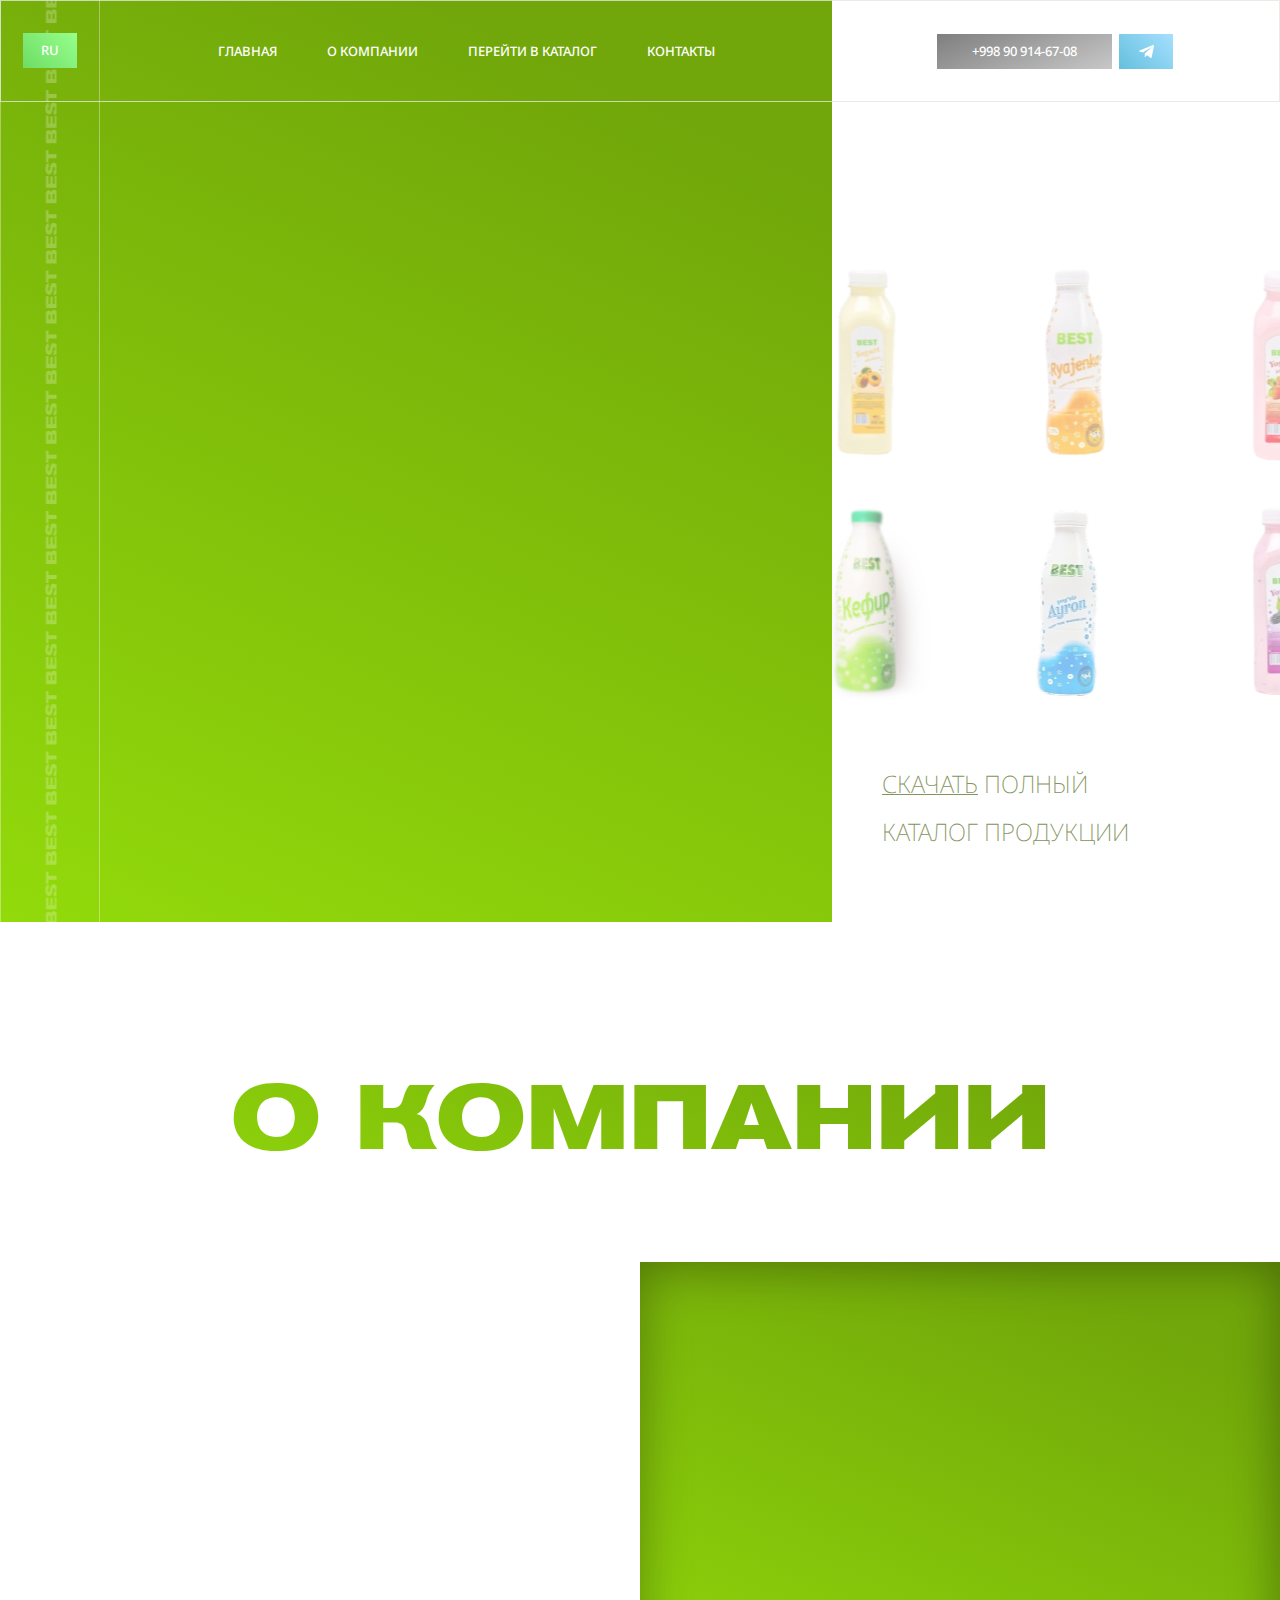
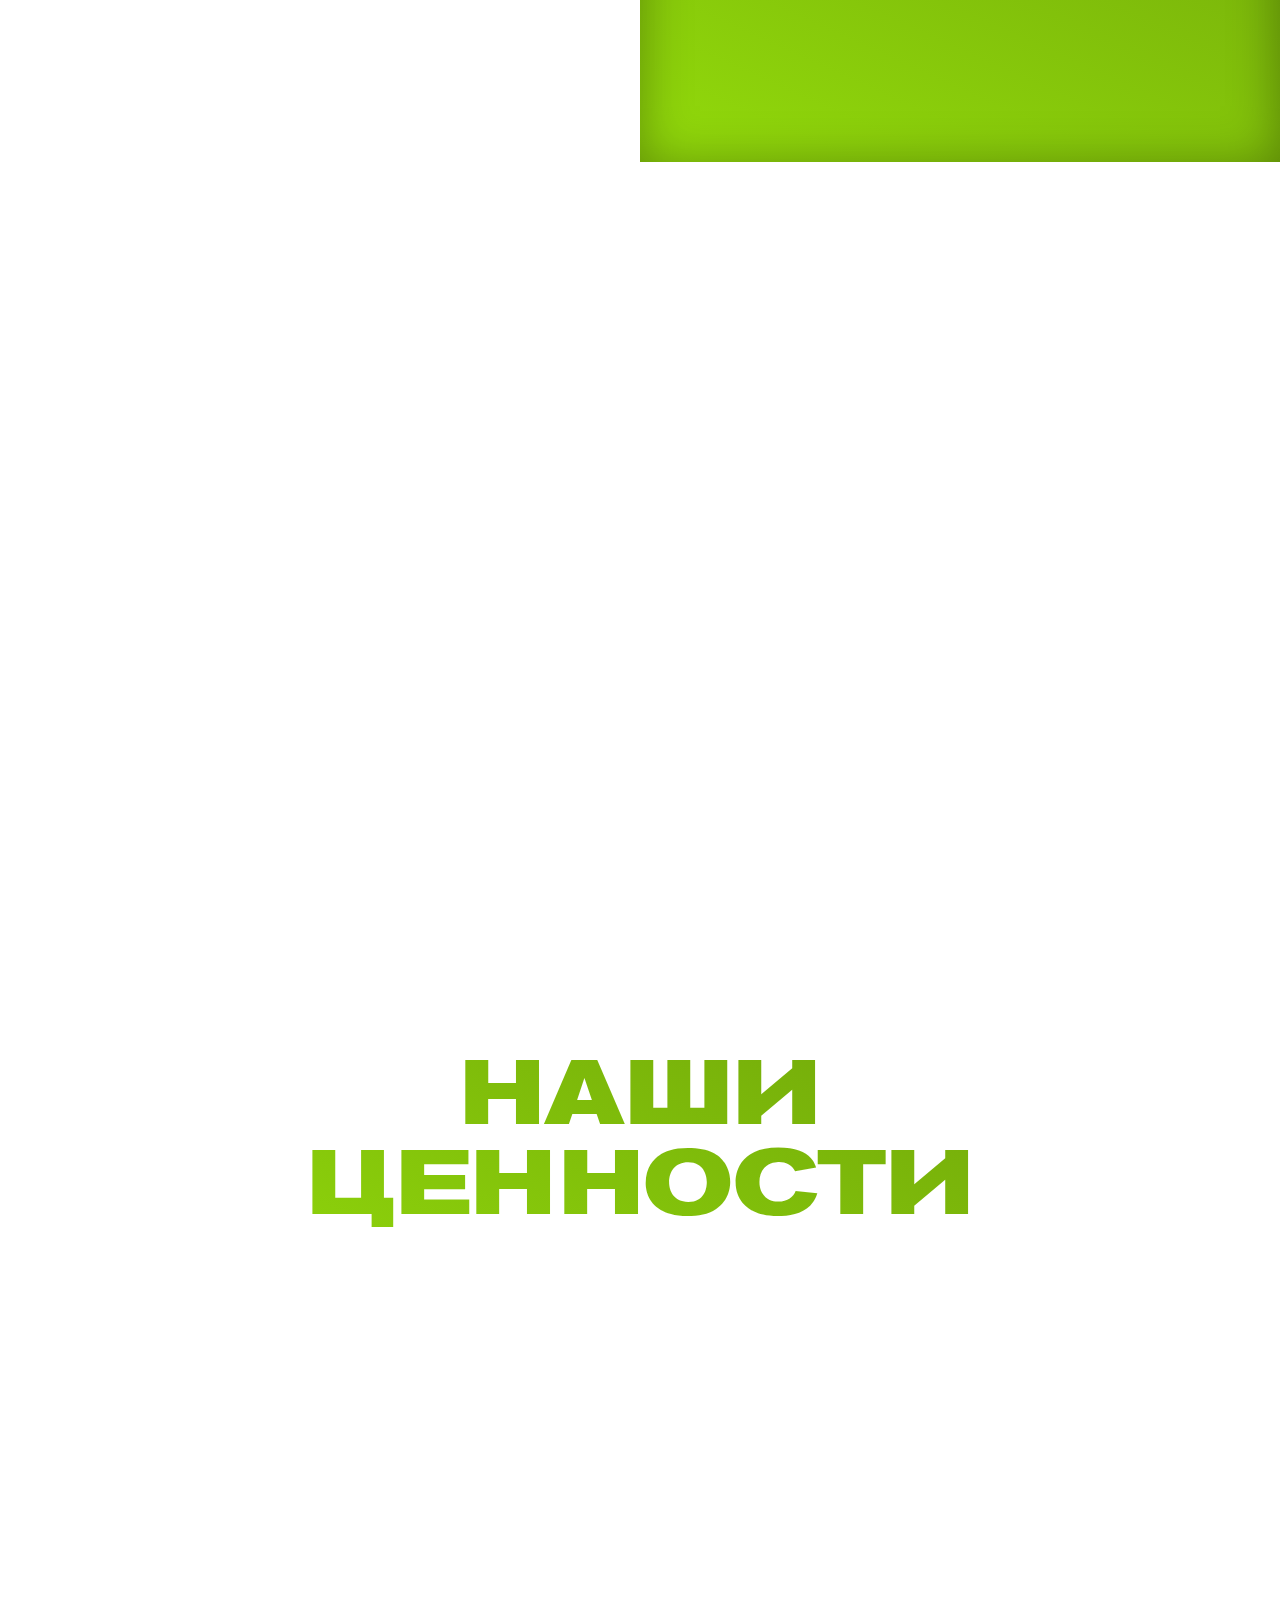
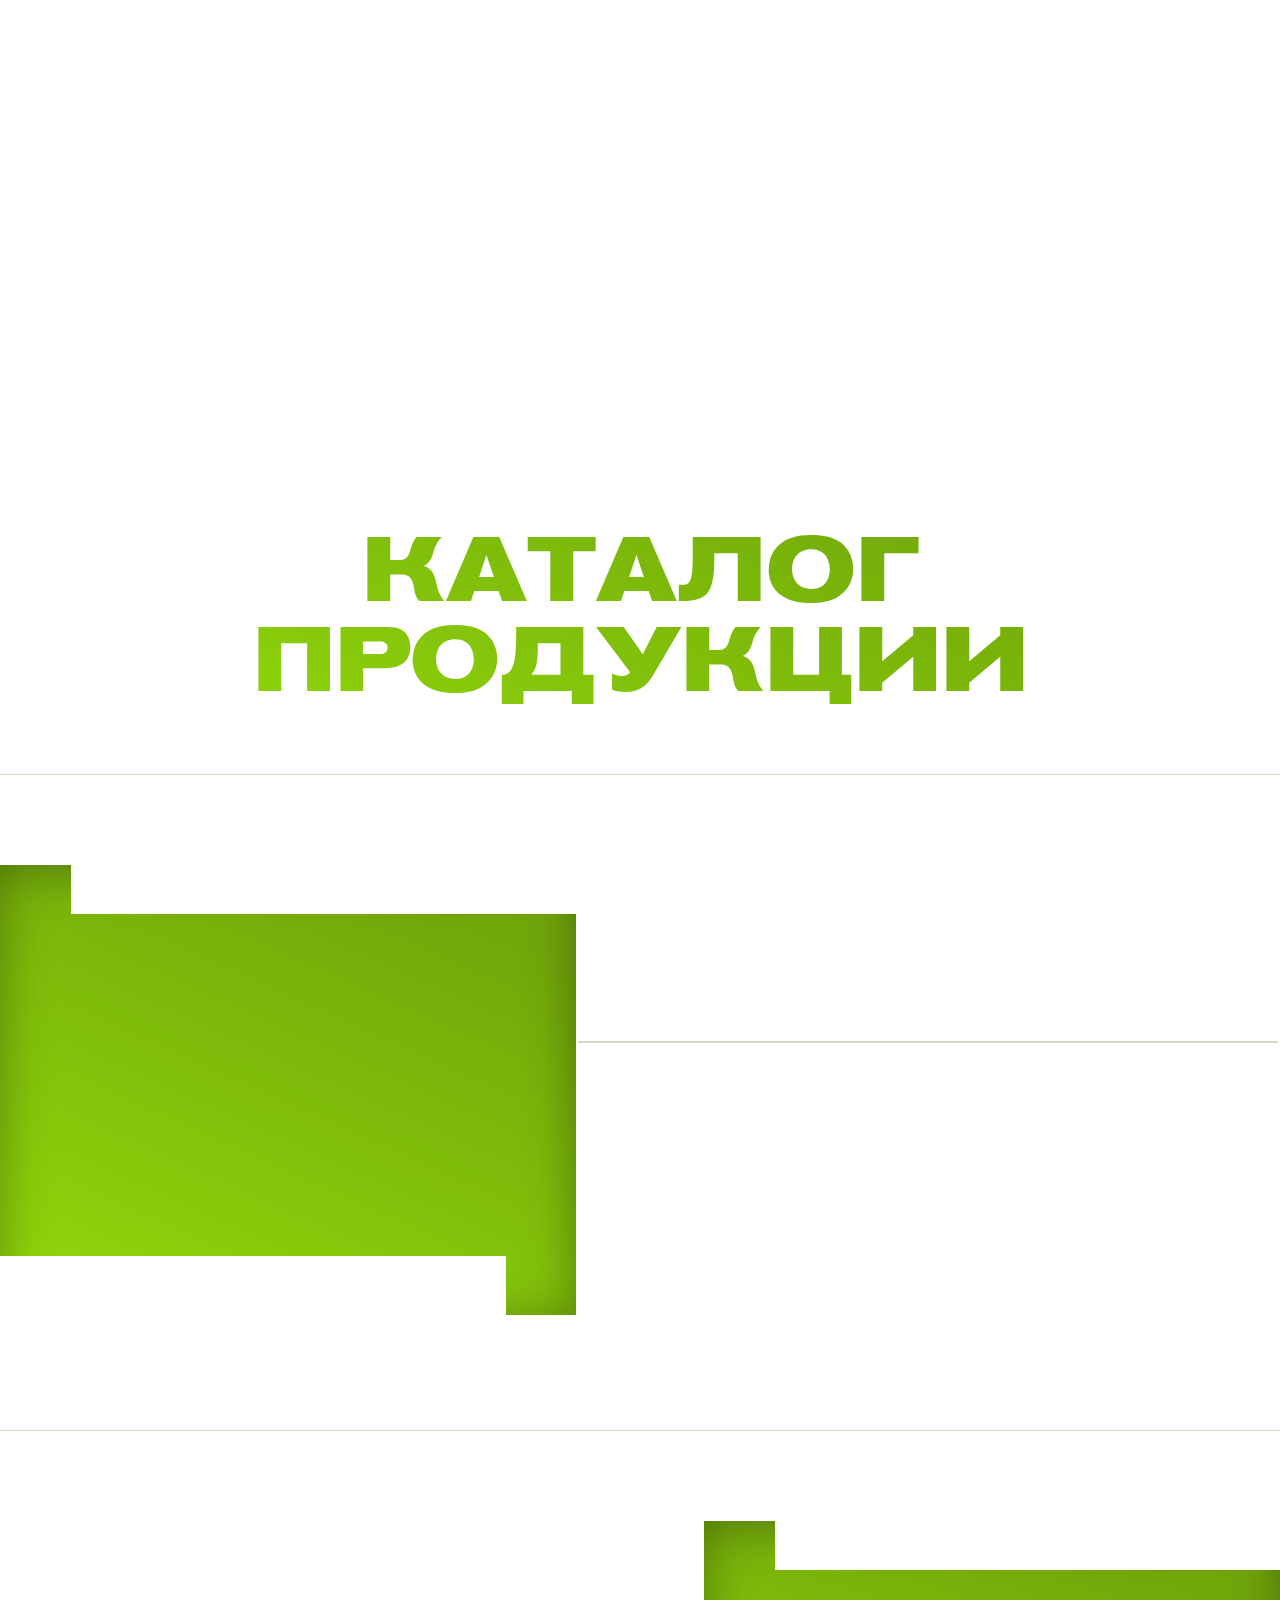
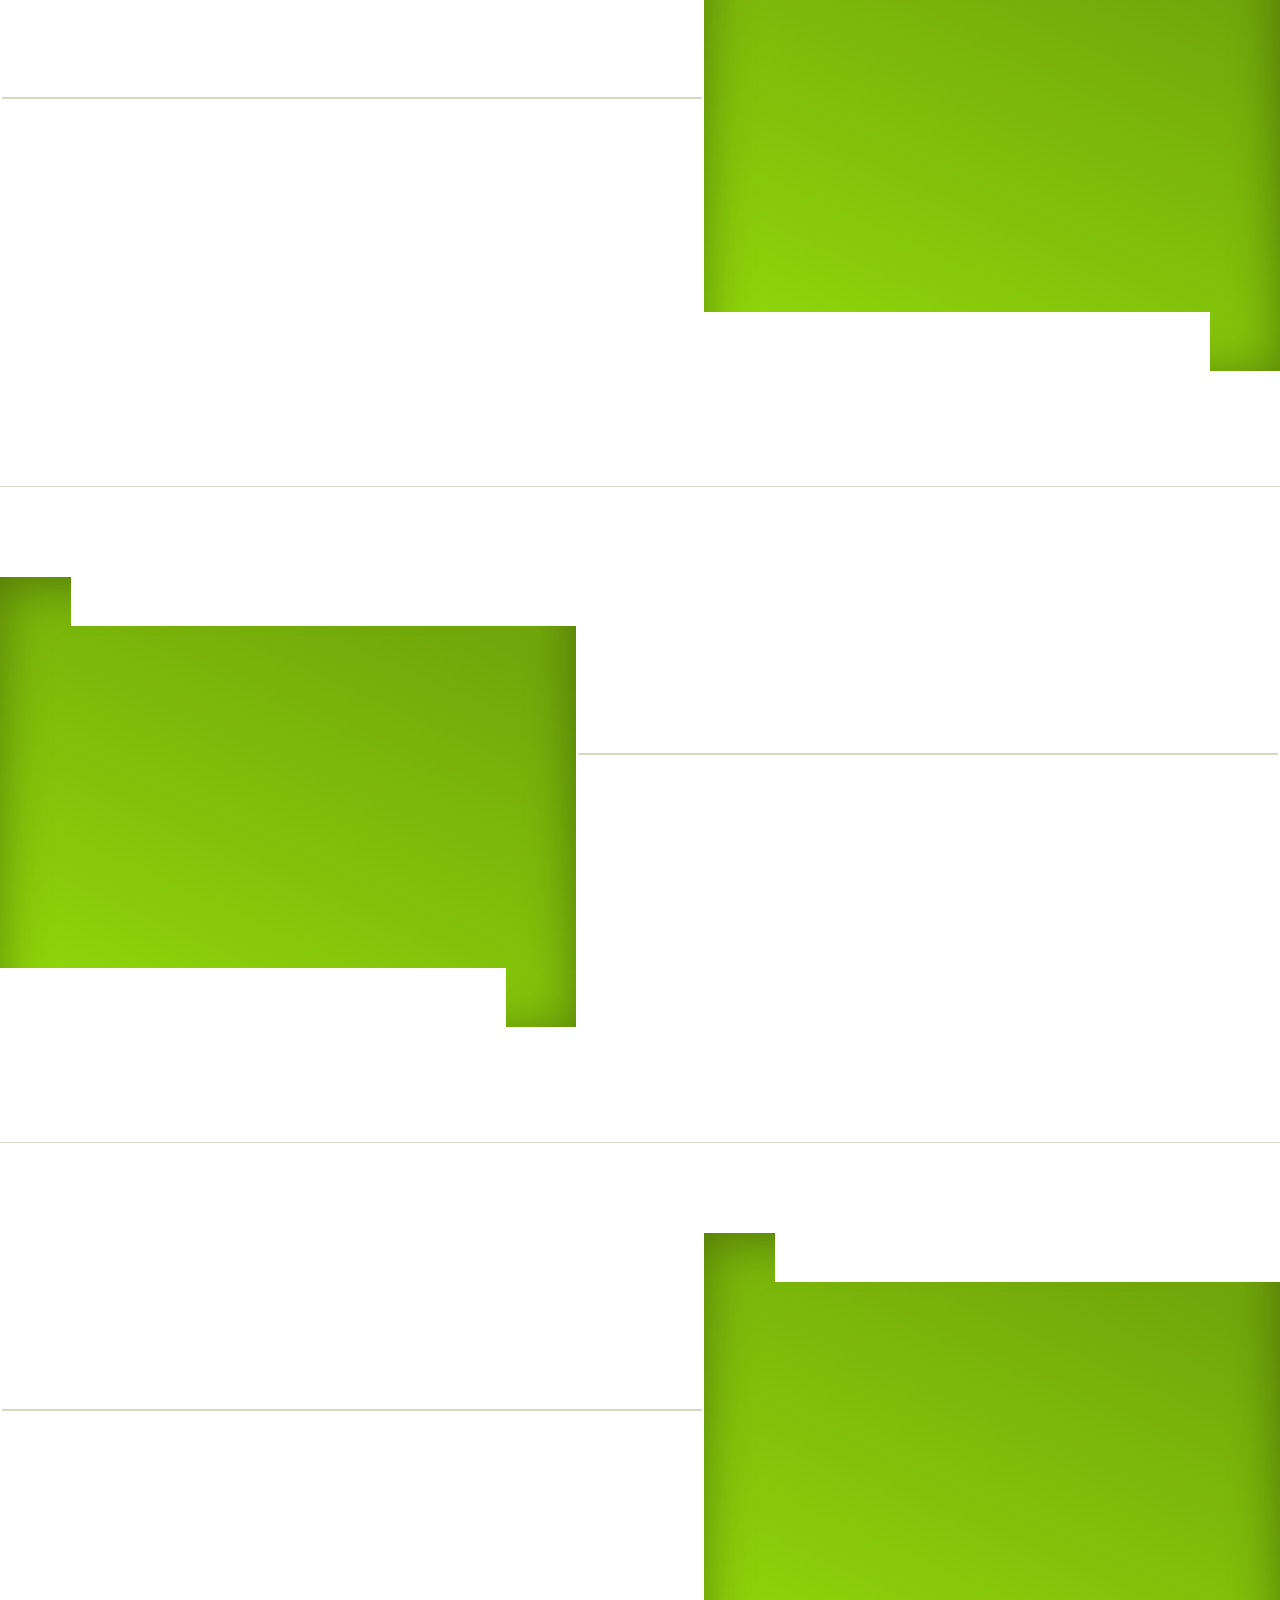
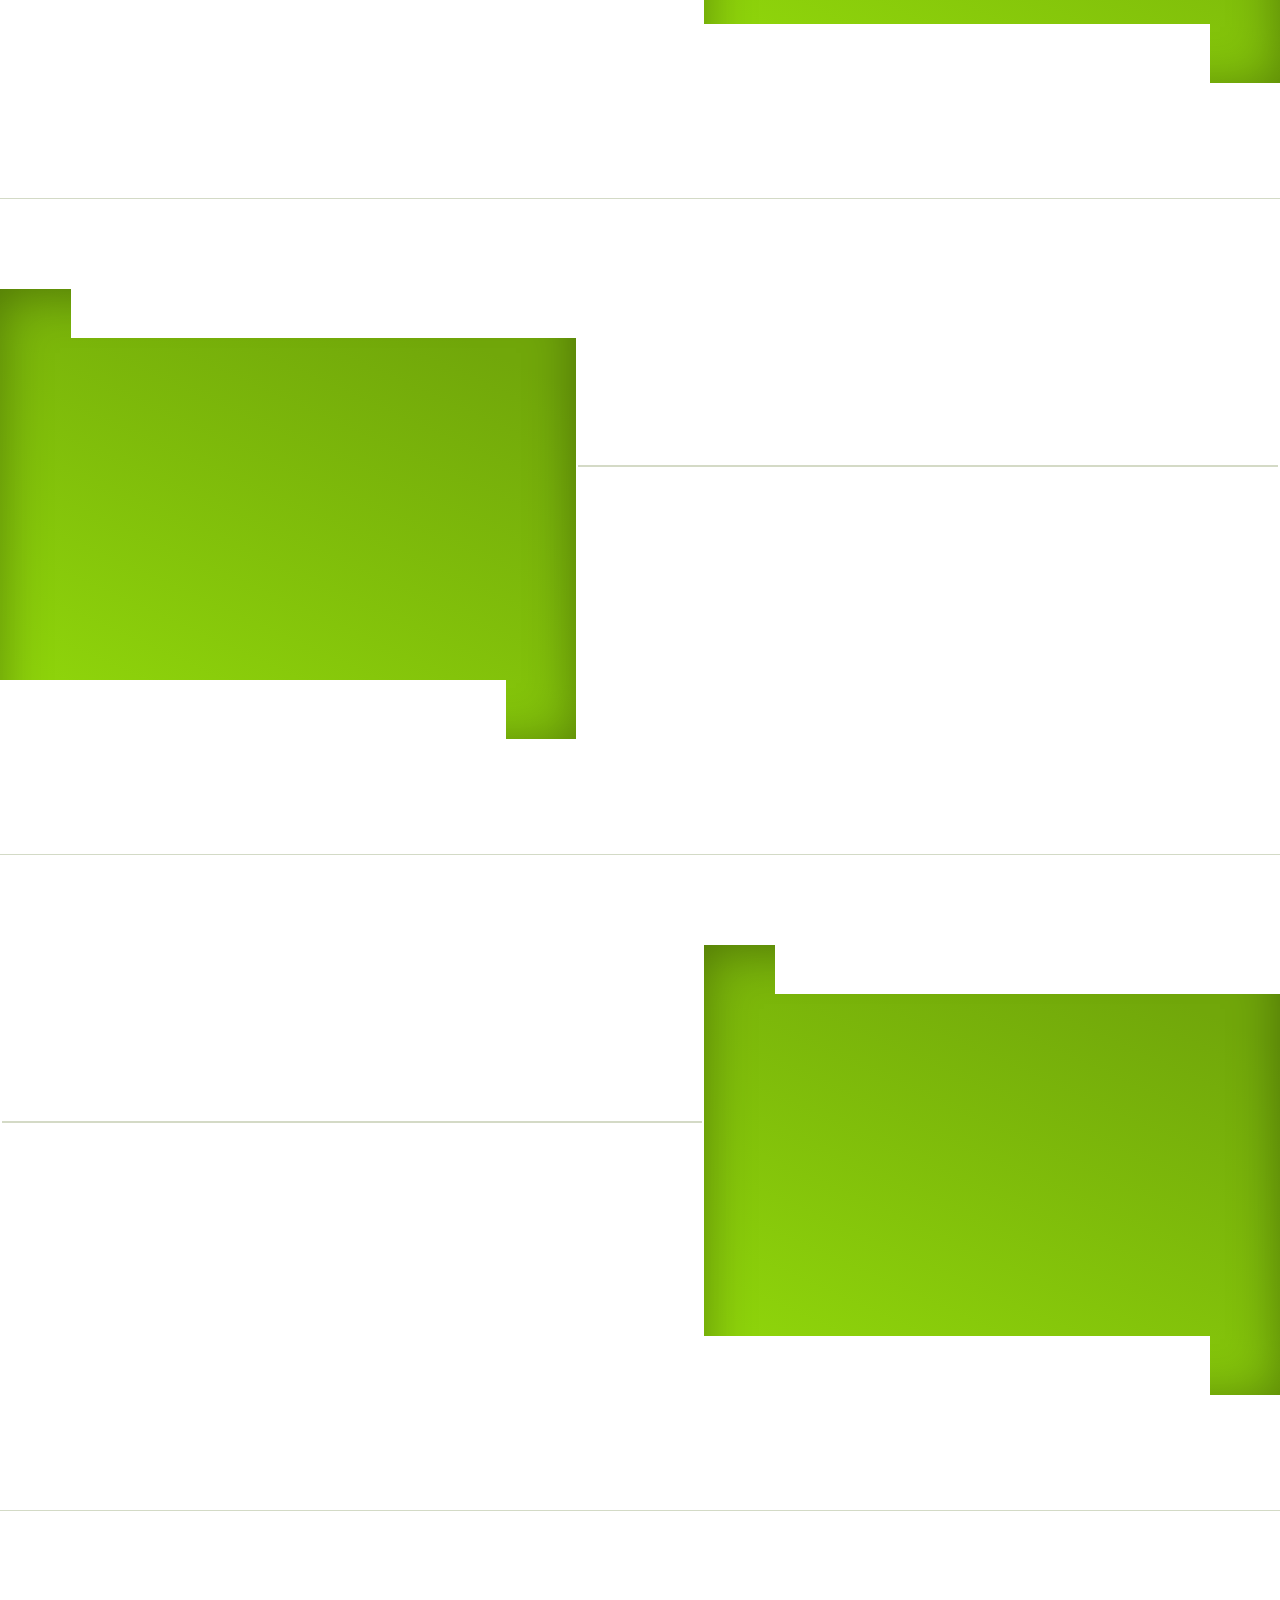
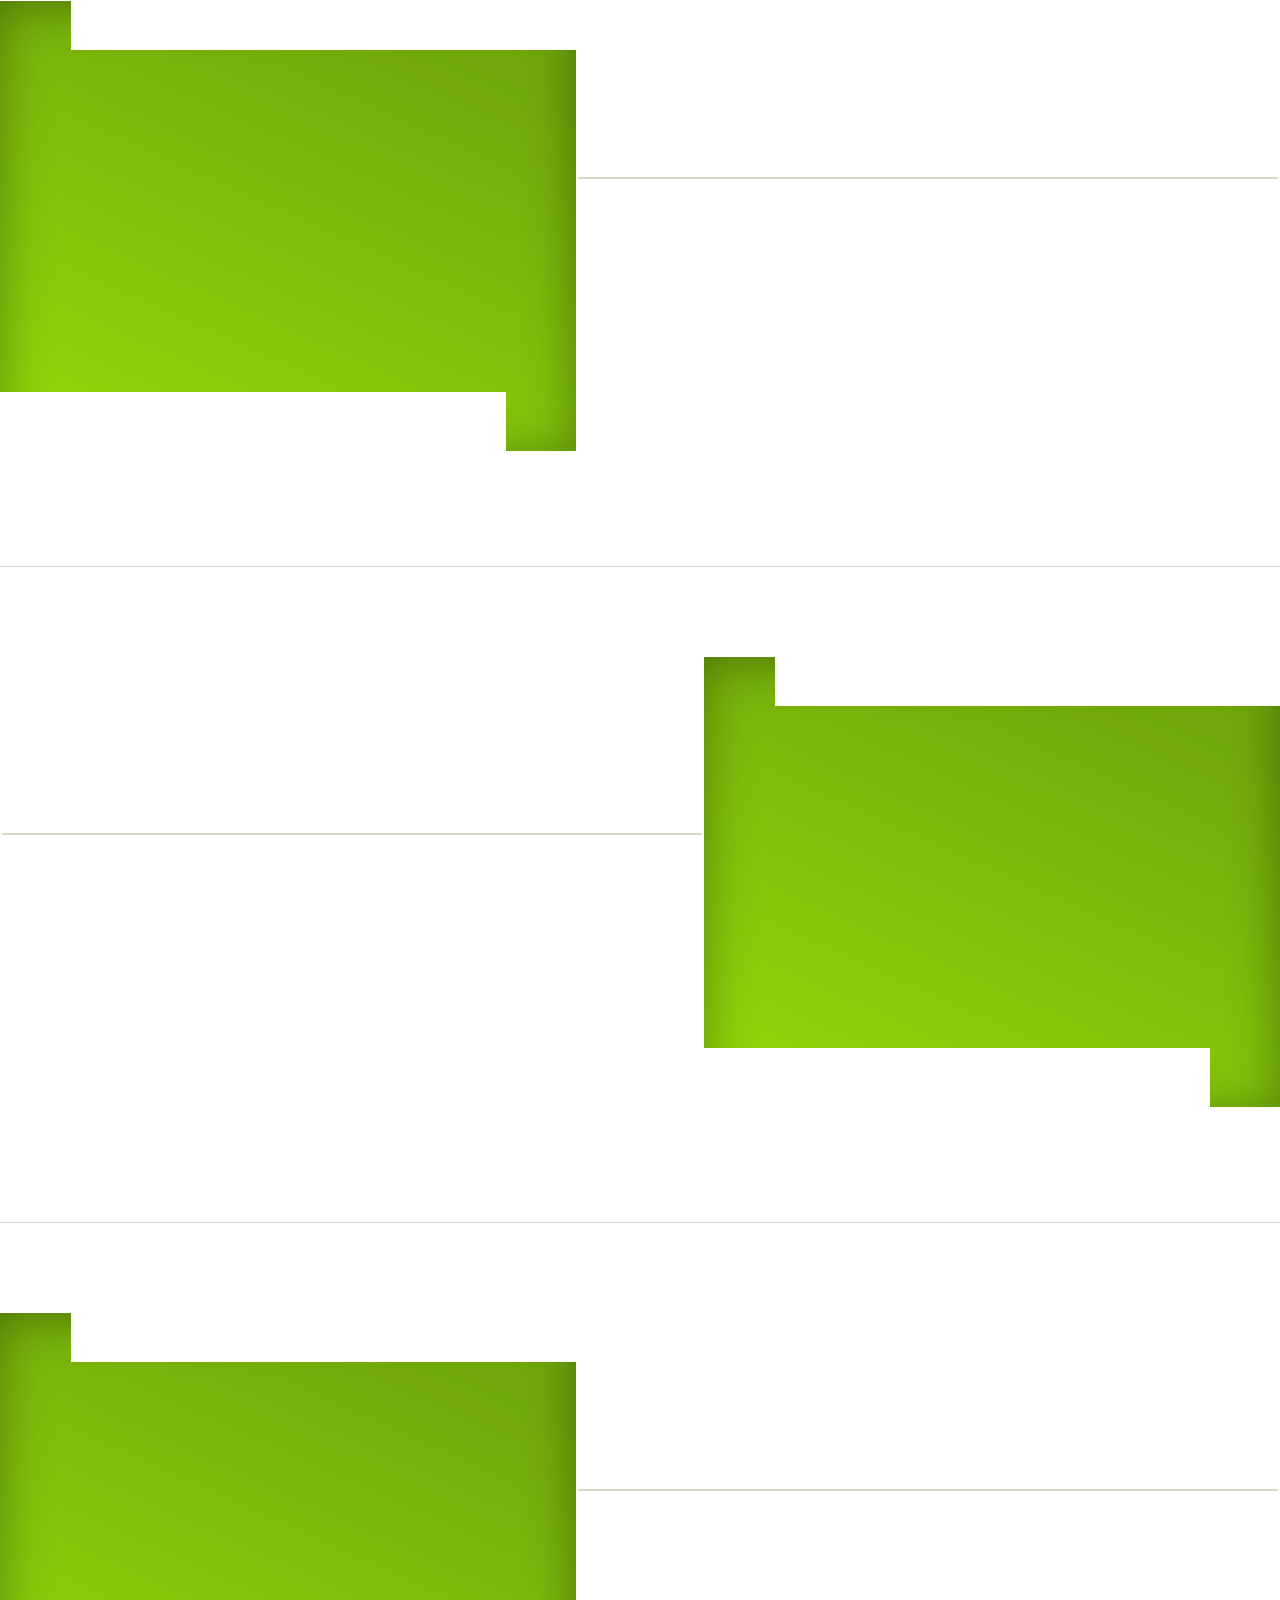
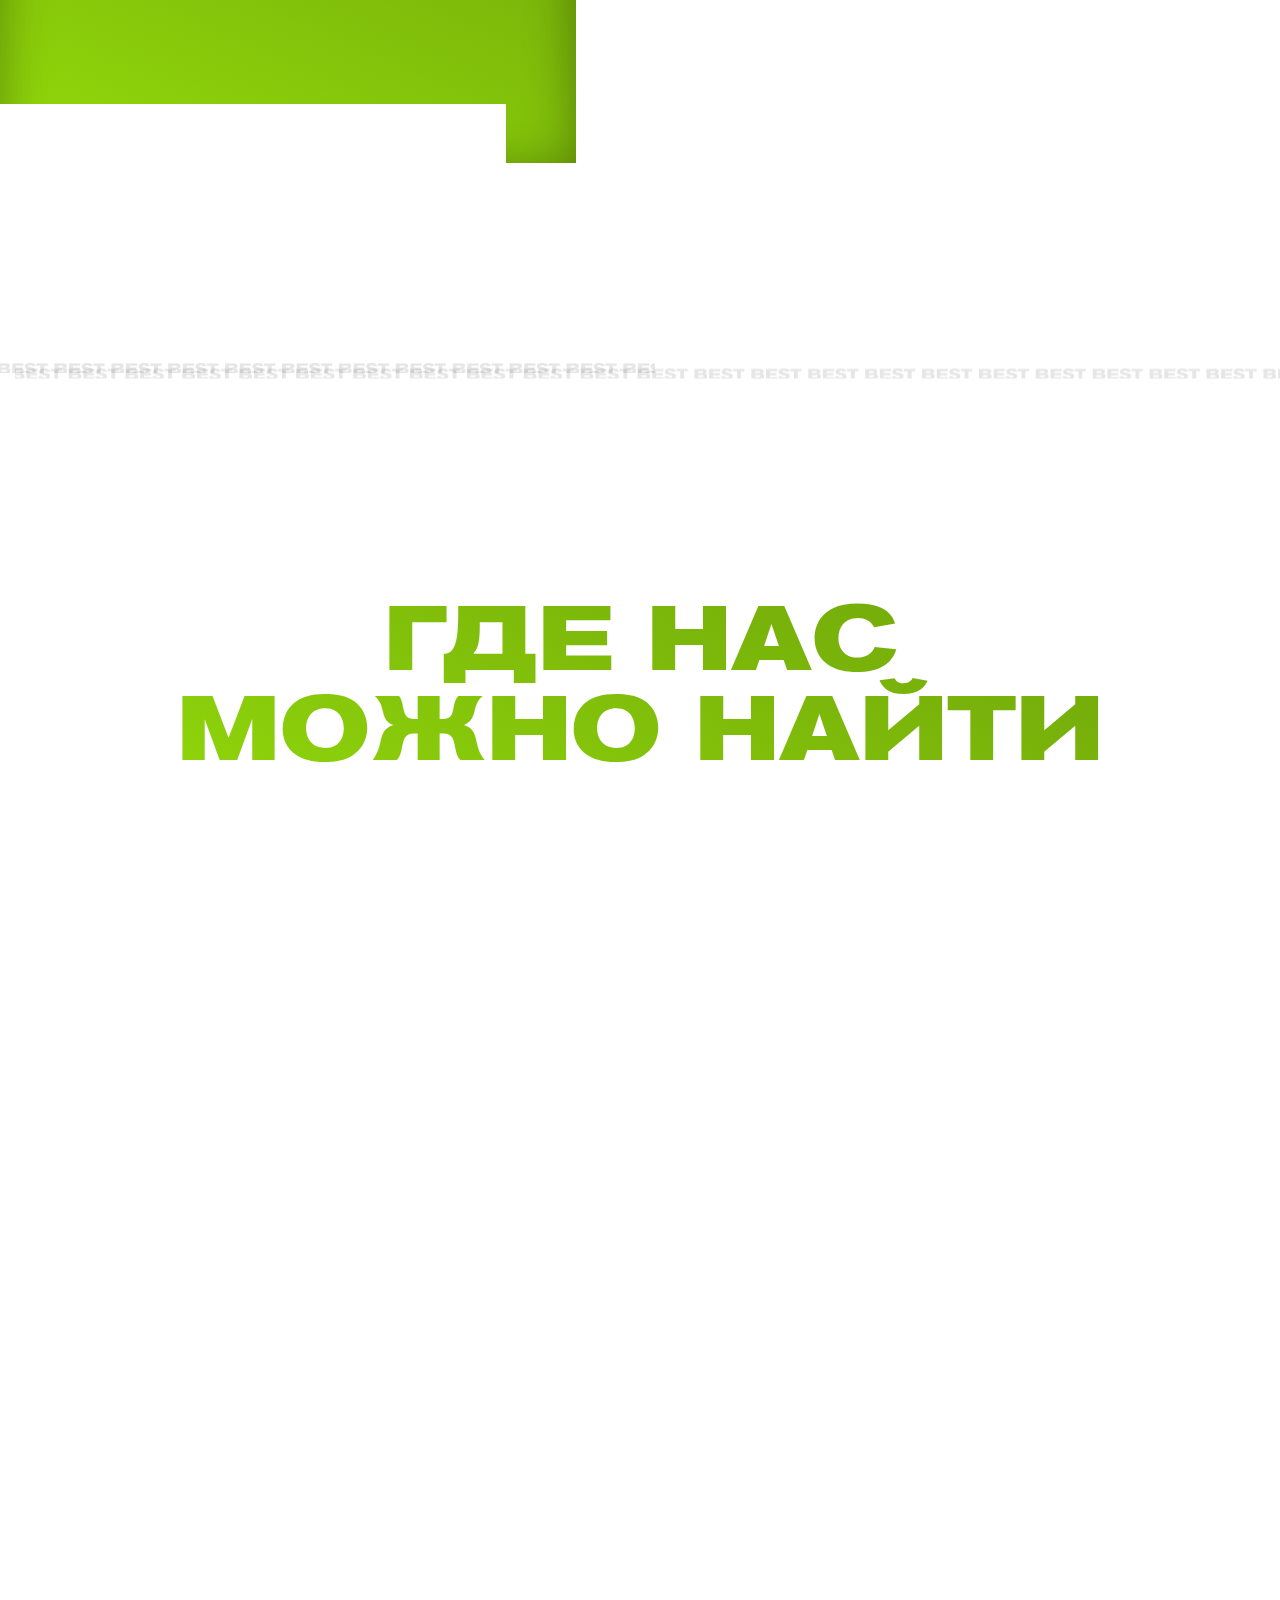
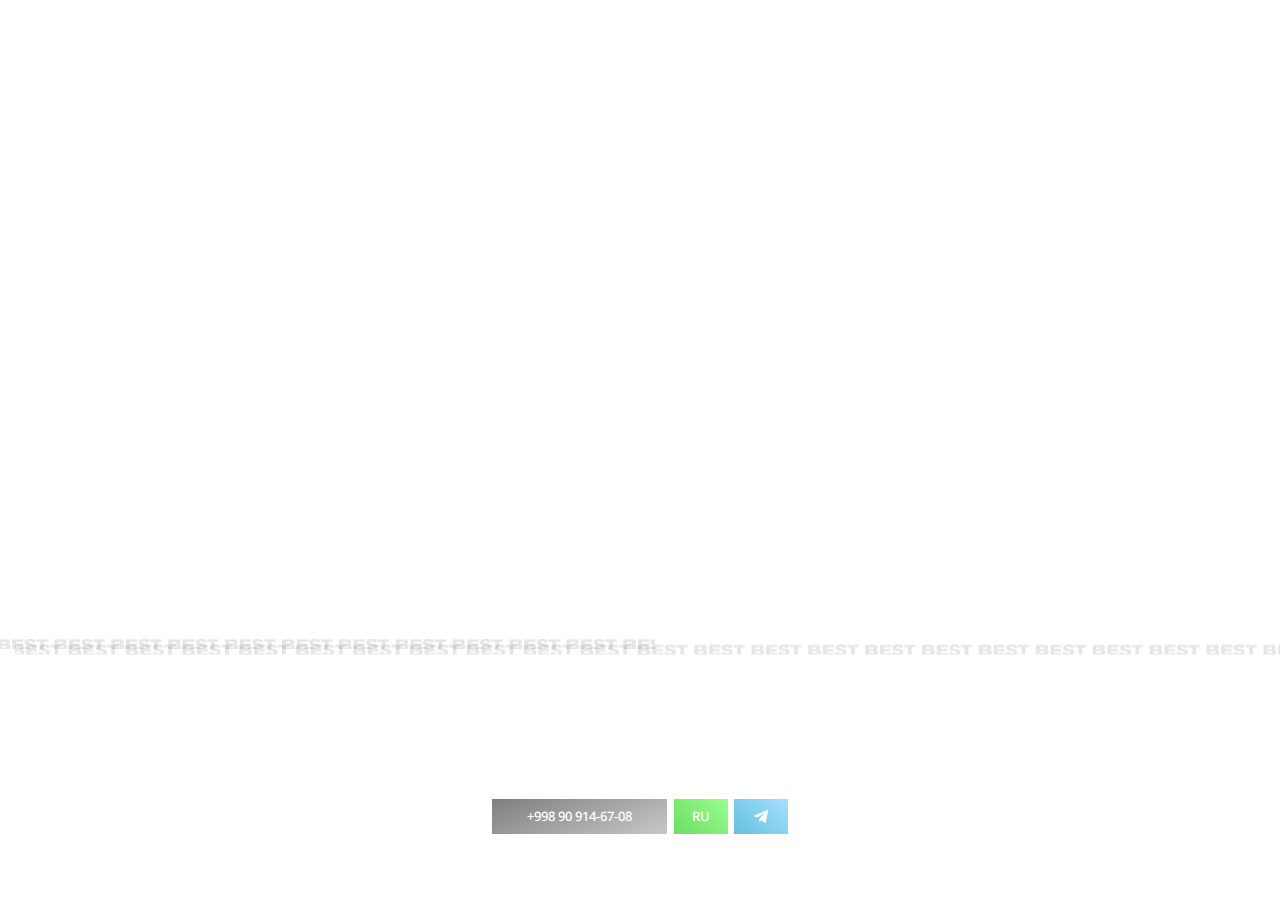
==== commit c17c0524: "feat: add products" ====
--- a/index.html
+++ b/index.html
@@ -360,12 +360,12 @@
                                     BEST
                                 </h3>
                                 <h2 class="catalog__box-title reveal-right second">
-                                    AYRON
+                                    АЙРАН
                                 </h2>
                                 <div class="catalog__box-line"></div>
                                 <p class="catalog__box-text reveal-right">
                                     Состав продукта: пастеризованное молоко, сухое молоко, сливки, закваска. Срок
-                                    хранения 5 дней при темп 4±2 ºС
+                                    хранения 5 дней при темп 4±2 ºС. Упаковка 1000мл, 500мл пэт бутылки
                                 </p>
                             </div>
                         </div>
@@ -386,7 +386,7 @@
                                 <div class="catalog__box-line"></div>
                                 <p class="catalog__box-text reveal-left">
                                     Состав продукта: пастеризованное молоко, сухое молоко, сливки, закваска. Срок
-                                    хранения 5 дней при темп 4±2 ºС
+                                    хранения 5 дней при темп 4±2 ºС. Упаковка 1000мл, 500мл пэт бутылки
                                 </p>
                             </div>
                         </div>
@@ -398,8 +398,197 @@
                     </div>
                 </div>
             </div>
-        </div>
-
+            <div class="catalog-wrapper">
+                <div class="container">
+                    <div class="catalog__box">
+                        <div class="catalog__box-img second">
+                            <div class="catalog__box-block reveal-left">
+                                <img draggable="false" src="./images/png/product4.png" alt="products">
+                            </div>
+                        </div>
+                        <div class="catalog__box-article">
+                            <div class="catalog__box-inner">
+                                <h3 class="catalog__box-subtitle reveal-right second">
+                                    BEST
+                                </h3>
+                                <h2 class="catalog__box-title reveal-right second">
+                                    ПАСТА
+                                </h2>
+                                <div class="catalog__box-line"></div>
+                                <p class="catalog__box-text reveal-right">
+                                    Состав продукта: творог нежирный, сахар, фруктовый наполнители, ароматизатор.
+                                    Срок хранения 5 дней при темп 4±2 ºС. Упаковка 200гр пэт стаканчики
+                                </p>
+                            </div>
+                        </div>
+                    </div>
+                </div>
+            </div>
+            <div class="catalog-wrapper">
+                <div class="container">
+                    <div class="catalog__box second">
+                        <div class="catalog__box-article">
+                            <div class="catalog__box-inner">
+                                <h3 class="catalog__box-subtitle reveal-left">
+                                    BEST
+                                </h3>
+                                <h2 class="catalog__box-title reveal-left">
+                                    КАТЫК
+                                </h2>
+                                <div class="catalog__box-line"></div>
+                                <p class="catalog__box-text reveal-left">
+                                    Состав продукта: пастеризованное молоко, сухое молоко,
+                                    закваска Срок хранения 72 часов при темп 4±2 ºС. Упаковка 900мл пэт ведро.
+                                </p>
+                            </div>
+                        </div>
+                        <div class="catalog__box-img">
+                            <div class="catalog__box-block reveal-right">
+                                <img draggable="false" src="./images/png/product5.png" alt="products">
+                            </div>
+                        </div>
+                    </div>
+                </div>
+            </div>
+            <div class="catalog-wrapper">
+                <div class="container">
+                    <div class="catalog__box">
+                        <div class="catalog__box-img second">
+                            <div class="catalog__box-block reveal-left">
+                                <img draggable="false" src="./images/png/product6.png" alt="products">
+                            </div>
+                        </div>
+                        <div class="catalog__box-article">
+                            <div class="catalog__box-inner">
+                                <h3 class="catalog__box-subtitle reveal-right second">
+                                    BEST
+                                </h3>
+                                <h2 class="catalog__box-title reveal-right second">
+                                    ТВОРОГ
+                                </h2>
+                                <div class="catalog__box-line"></div>
+                                <p class="catalog__box-text reveal-right">
+                                    Состав продукта: пастеризованное молоко, сухое молоко,сливки, закваска. Срок
+                                    хранения 72часа при темп 4±2 ºС. Упаковка 400гр,
+                                    200гр пэт контейнер
+                                </p>
+                            </div>
+                        </div>
+                    </div>
+                </div>
+            </div>
+            <div class="catalog-wrapper">
+                <div class="container">
+                    <div class="catalog__box second">
+                        <div class="catalog__box-article">
+                            <div class="catalog__box-inner">
+                                <h3 class="catalog__box-subtitle reveal-left">
+                                    BEST
+                                </h3>
+                                <h2 class="catalog__box-title reveal-left">
+                                    РЯЖЕНКА
+                                </h2>
+                                <div class="catalog__box-line"></div>
+                                <p class="catalog__box-text reveal-left">
+                                    Состав продукта: пастеризованное молоко, сухое молоко, сливки, закваска. Срок
+                                    хранения 5 дней при темп 4±2 ºС. Упаковка 500мл пэт бутылки
+                                </p>
+                            </div>
+                        </div>
+                        <div class="catalog__box-img">
+                            <div class="catalog__box-block reveal-right">
+                                <img draggable="false" src="./images/png/product7.png" alt="products">
+                            </div>
+                        </div>
+                    </div>
+                </div>
+            </div>
+            <div class="catalog-wrapper">
+                <div class="container">
+                    <div class="catalog__box">
+                        <div class="catalog__box-img second">
+                            <div class="catalog__box-block reveal-left">
+                                <img draggable="false" src="./images/png/product8.png" alt="products">
+                            </div>
+                        </div>
+                        <div class="catalog__box-article">
+                            <div class="catalog__box-inner">
+                                <h3 class="catalog__box-subtitle reveal-right second">
+                                    BEST
+                                </h3>
+                                <h2 class="catalog__box-title reveal-right second">
+                                    ЙОГУРТ
+                                </h2>
+                                <div class="catalog__box-line"></div>
+                                <p class="catalog__box-text reveal-right">
+                                    Состав продукта:
+                                    пастеризованное молоко,
+                                    сухое молоко, сахар,
+                                    фруктовые наполнители,
+                                    закваска, ароматизатор,
+                                    стабилизатор. Срок хранения 5 дней
+                                    при темп 4±2 ºС. Упаковка 450мл пэт стаканы
+                                    Упаковка 250мл пэт бутылки.
+                                </p>
+                            </div>
+                        </div>
+                    </div>
+                </div>
+            </div>
+            <div class="catalog-wrapper">
+                <div class="container">
+                    <div class="catalog__box second">
+                        <div class="catalog__box-article">
+                            <div class="catalog__box-inner">
+                                <h3 class="catalog__box-subtitle reveal-left">
+                                    BEST
+                                </h3>
+                                <h2 class="catalog__box-title reveal-left">
+                                    СМЕТАНА
+                                </h2>
+                                <div class="catalog__box-line"></div>
+                                <p class="catalog__box-text reveal-left">
+                                    Состав продукта: пастеризованное молоко, сухое молоко,сливки, закваска. Срок
+                                    хранения 5 дней при темп 4±2 ºС. Упаковка 450мл, 250мл
+                                    пэт стаканы.
+                                </p>
+                            </div>
+                        </div>
+                        <div class="catalog__box-img">
+                            <div class="catalog__box-block reveal-right">
+                                <img draggable="false" src="./images/png/product9.png" alt="products">
+                            </div>
+                        </div>
+                    </div>
+                </div>
+            </div>
+            <div class="catalog-wrapper">
+                <div class="container">
+                    <div class="catalog__box">
+                        <div class="catalog__box-img second">
+                            <div class="catalog__box-block reveal-left">
+                                <img draggable="false" src="./images/png/product10.png" alt="products">
+                            </div>
+                        </div>
+                        <div class="catalog__box-article">
+                            <div class="catalog__box-inner">
+                                <h3 class="catalog__box-subtitle reveal-right second">
+                                    BEST
+                                </h3>
+                                <h2 class="catalog__box-title reveal-right second">
+                                    КАЙМАК
+                                </h2>
+                                <div class="catalog__box-line"></div>
+                                <p class="catalog__box-text reveal-right">
+                                    Каймак 50%. Срок хранения 5 дней при темп 4±2 º. Упаковка 450 мл, 250мл
+                                    пэт стаканы.
+                                </p>
+                            </div>
+                        </div>
+                    </div>
+                </div>
+            </div>
+        </div>
 
     </section>
 
@@ -439,7 +628,7 @@
                 </div>
                 <div class="location__box-item reveal-bottom card">
                     <div class="location__box-img">
-                        <img src="./images/location.jpg" alt="location">
+                        <img src="./images/magnum.jpg" alt="location">
                     </div>
                     <div class="location__box-title">
                         СЕТЬ МАГАЗИНОВ
@@ -448,7 +637,7 @@
                 </div>
                 <div class="location__box-item reveal-bottom card">
                     <div class="location__box-img">
-                        <img src="./images/location.jpg" alt="location">
+                        <img src="./images/bi1.jpg" alt="location">
                     </div>
                     <div class="location__box-title">
                         СЕТЬ МАГАЗИНОВ
--- a/styles/style.css
+++ b/styles/style.css
@@ -1508,7 +1508,7 @@
 }
 
 .title {
-  background: linear-gradient(20.96deg, rgb(131, 148, 93), rgb(153, 228, 11));
+  background: linear-gradient(204.2deg, #71a70a 14.29%, #99e40b 116.08%);
   -webkit-background-clip: text;
   -webkit-text-fill-color: transparent;
   background-clip: text;
@@ -1643,7 +1643,7 @@
   align-items: center;
   justify-content: center;
   box-shadow: inset 0px 4px 50px 0px rgba(0, 0, 0, 0.35);
-  background: linear-gradient(205.24deg, #83945d 16.02%, #99e40b 153.32%);
+  background: linear-gradient(204.2deg, #71a70a 14.29%, #99e40b 116.08%);
 }
 @media (max-width: 992px) {
   .about .article__box {
@@ -1924,11 +1924,11 @@
 .catalog-container {
   display: flex;
   flex-direction: column;
-  gap: 100px;
+  gap: 50px;
 }
 @media (max-width: 1300px) {
   .catalog-container {
-    gap: 50px;
+    gap: 25px;
   }
 }
 @media (max-width: 576px) {
@@ -1938,16 +1938,16 @@
 }
 .catalog-wrapper {
   border-top: 1px solid rgba(130, 148, 93, 0.35);
-  padding: 100px 0;
+  padding: 90px 0;
 }
 @media (max-width: 992px) {
   .catalog-wrapper {
-    padding: 100px 0 50px;
+    padding: 70px 0 50px;
   }
 }
 @media (max-width: 576px) {
   .catalog-wrapper {
-    padding: 70px 0 30px;
+    padding: 50px 0 30px;
   }
 }
 .catalog__box {
@@ -1966,9 +1966,9 @@
 }
 .catalog__box-img {
   box-shadow: inset 0px 4px 50px 0px rgba(0, 0, 0, 0.35);
-  background: linear-gradient(210.75deg, rgb(131, 148, 93) 34.37%, rgb(153, 228, 11) 148.321%);
+  background: linear-gradient(204.2deg, #71a70a 14.29%, #99e40b 116.08%);
   height: 500px;
-  width: 50%;
+  width: 45%;
   position: relative;
 }
 @media (max-width: 1300px) {
@@ -2019,16 +2019,26 @@
   height: 100%;
   -o-object-fit: contain;
      object-fit: contain;
-  transform: scale(1.5) translate(0, -20px);
+  transform: scale(1.8) translate(0, -20px);
 }
 @media (max-width: 1200px) {
   .catalog__box-img img {
-    transform: scale(1.2) translate(0, -10px);
-  }
-}
-@media (max-width: 1200px) and (max-width: 480px) {
+    transform: scale(1.7) translate(0, -10px);
+  }
+}
+@media (max-width: 992px) {
   .catalog__box-img img {
-    transform: scale(1.9) translate(0, -10px);
+    transform: scale(1.3) translate(0, -10px);
+  }
+}
+@media (max-width: 576px) {
+  .catalog__box-img img {
+    transform: scale(1.8) translate(0, -10px);
+  }
+}
+@media (max-width: 400px) {
+  .catalog__box-img img {
+    transform: scale(1.95) translate(0, -10px);
   }
 }
 .catalog__box-block {
@@ -2041,18 +2051,25 @@
   z-index: 2;
 }
 .catalog__box-article {
-  width: 50%;
-  display: flex;
-  justify-content: center;
+  width: 55%;
+  display: flex;
+  justify-content: center;
+  position: relative;
+  z-index: 4;
 }
 @media (max-width: 992px) {
   .catalog__box-article {
     width: 100%;
   }
 }
+@media (max-width: 576px) {
+  .catalog__box-article {
+    margin-top: -20px;
+  }
+}
 .catalog__box-inner {
   width: 100%;
-  max-width: 665px;
+  max-width: 700px;
 }
 @media (max-width: 992px) {
   .catalog__box-inner {
@@ -2071,17 +2088,17 @@
 }
 @media (max-width: 1300px) {
   .catalog__box-subtitle {
-    font-size: 72px;
+    font-size: 64px;
   }
 }
 @media (max-width: 576px) {
   .catalog__box-subtitle {
-    font-size: 54px;
+    font-size: 48px;
   }
 }
 @media (max-width: 450px) {
   .catalog__box-subtitle {
-    font-size: 44px;
+    font-size: 38px;
   }
 }
 .catalog__box-title {
@@ -2091,25 +2108,31 @@
   background-clip: text;
   text-fill-color: transparent;
   font-family: Akzidenz;
-  font-size: 132px;
+  font-size: 100px;
+  letter-spacing: 85%;
   font-weight: 700;
   line-height: 100%;
   text-align: center;
 }
 @media (max-width: 1300px) {
   .catalog__box-title {
-    font-size: 100px;
+    font-size: 82px;
   }
 }
 @media (max-width: 576px) {
   .catalog__box-title {
-    font-size: 72px;
+    font-size: 64px;
     line-height: 120%;
   }
 }
 @media (max-width: 450px) {
   .catalog__box-title {
-    font-size: 64px;
+    font-size: 54px;
+  }
+}
+@media (max-width: 390px) {
+  .catalog__box-title {
+    font-size: 46px;
   }
 }
 .catalog__box-line {
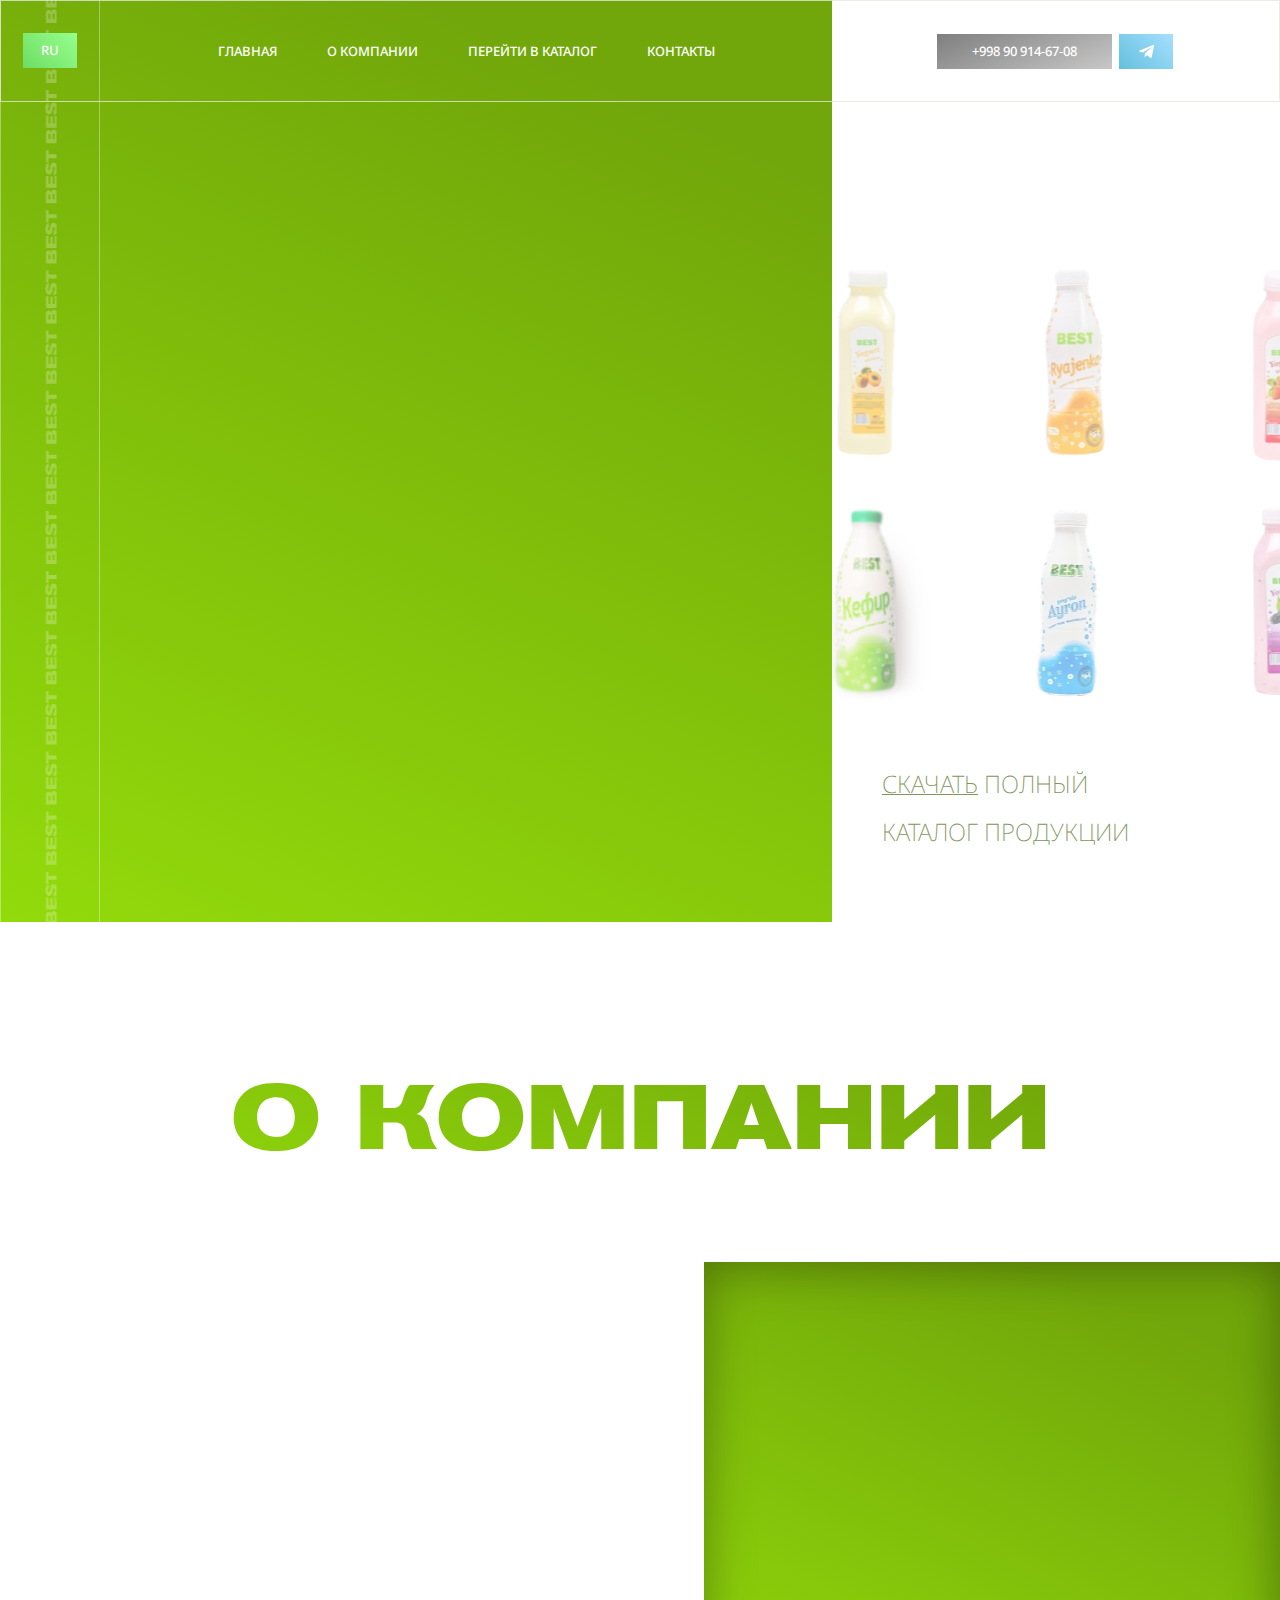
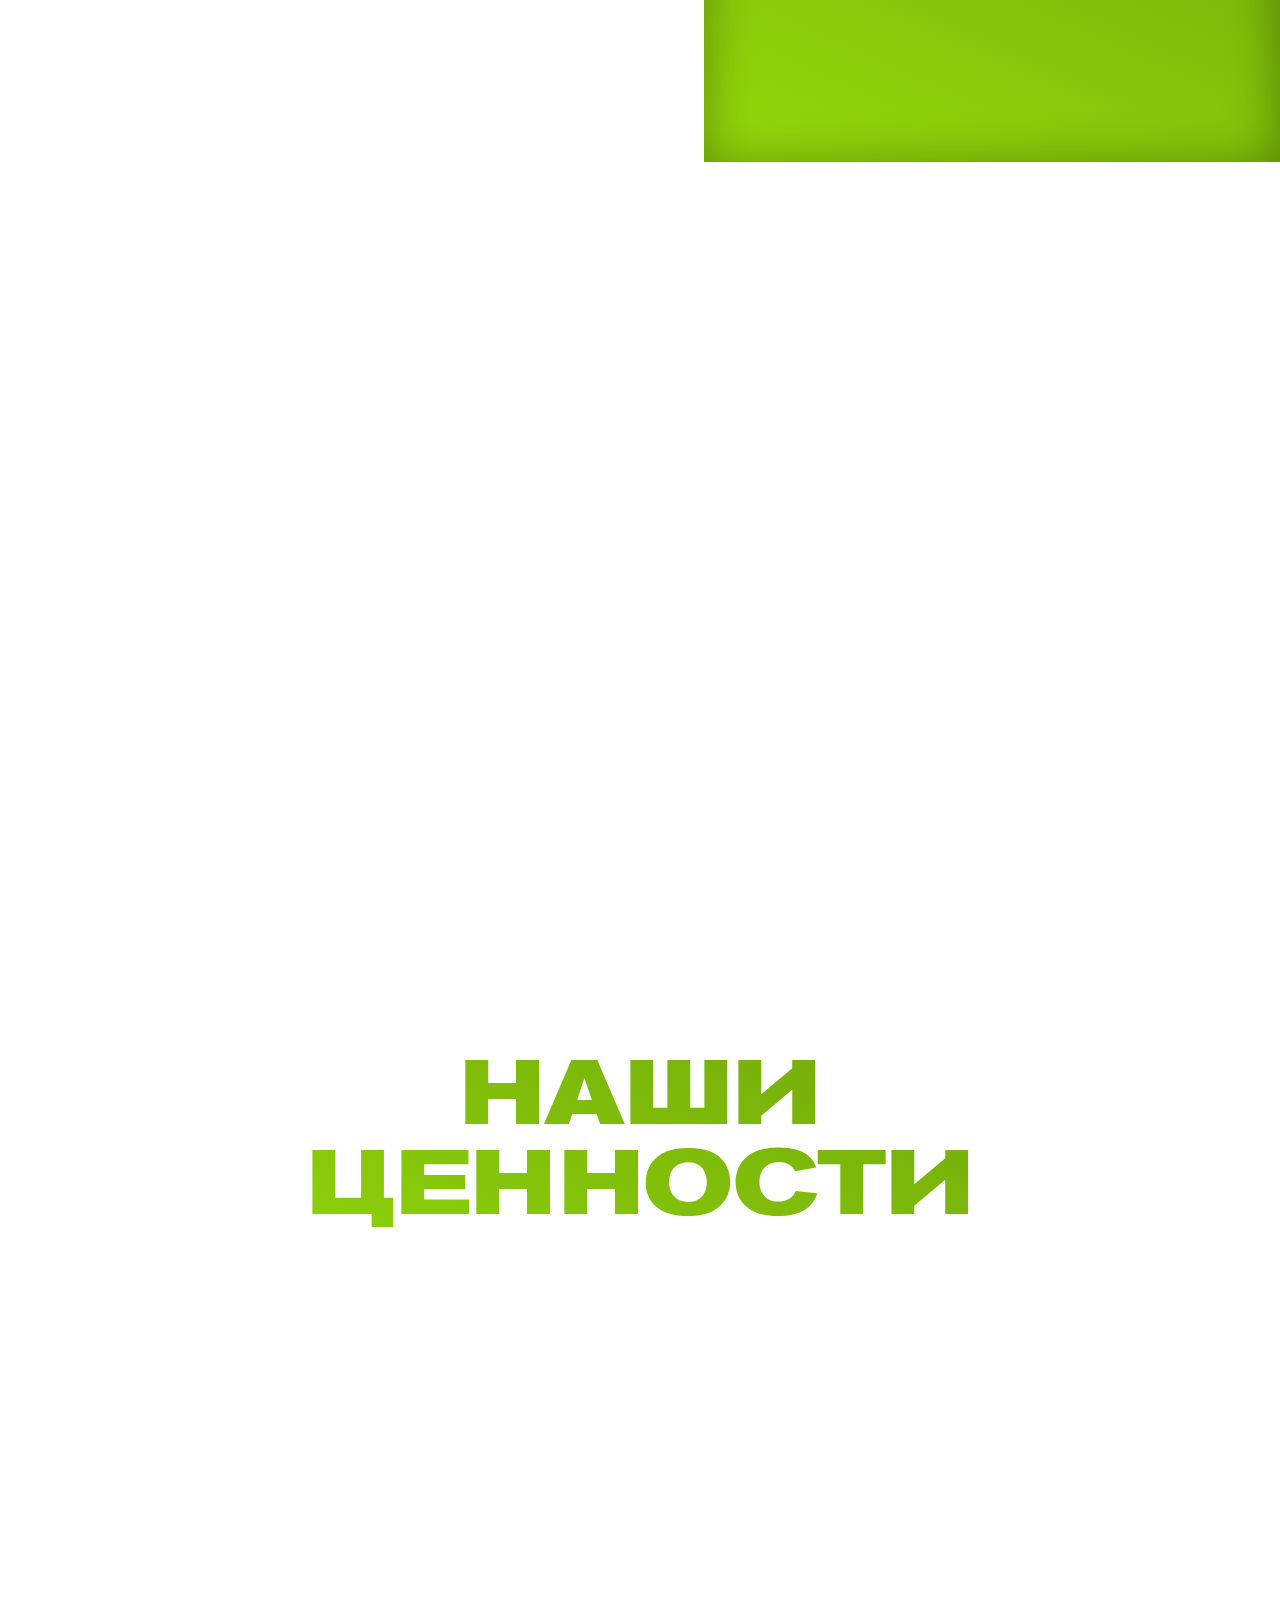
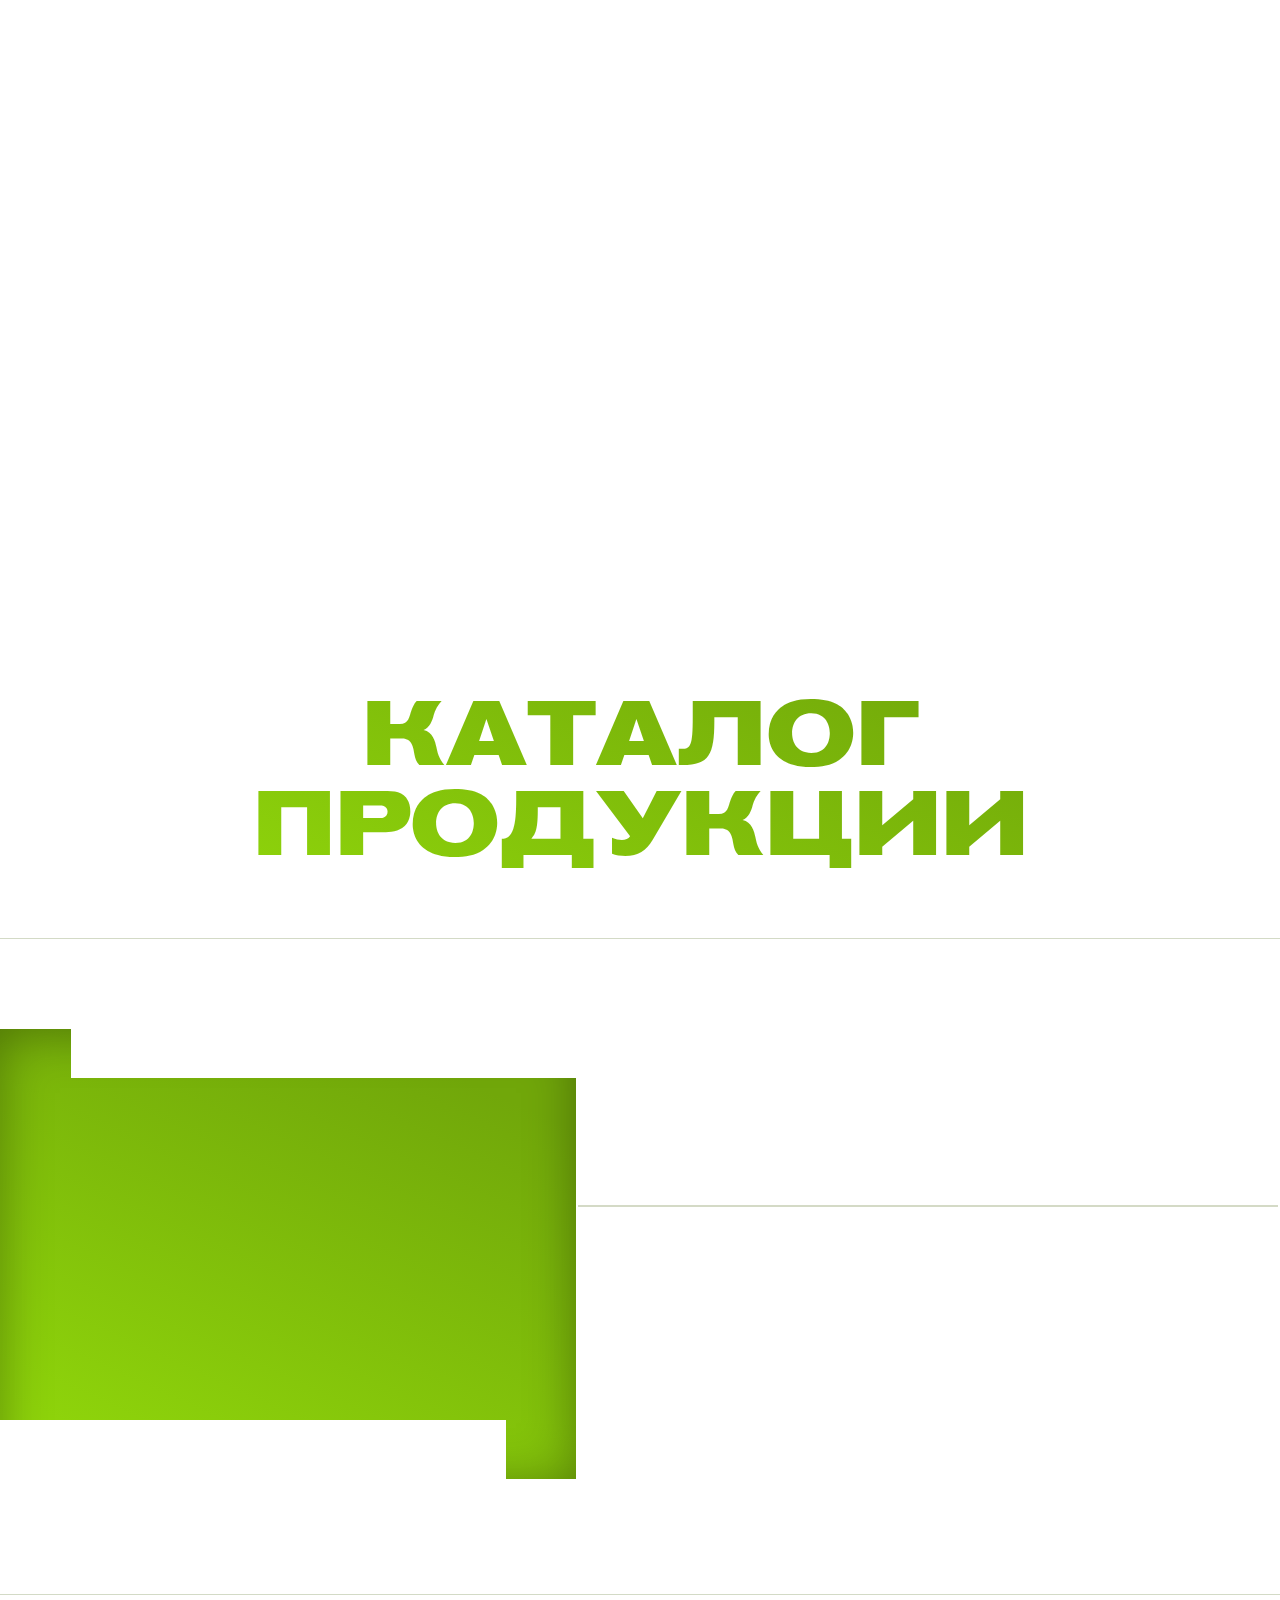
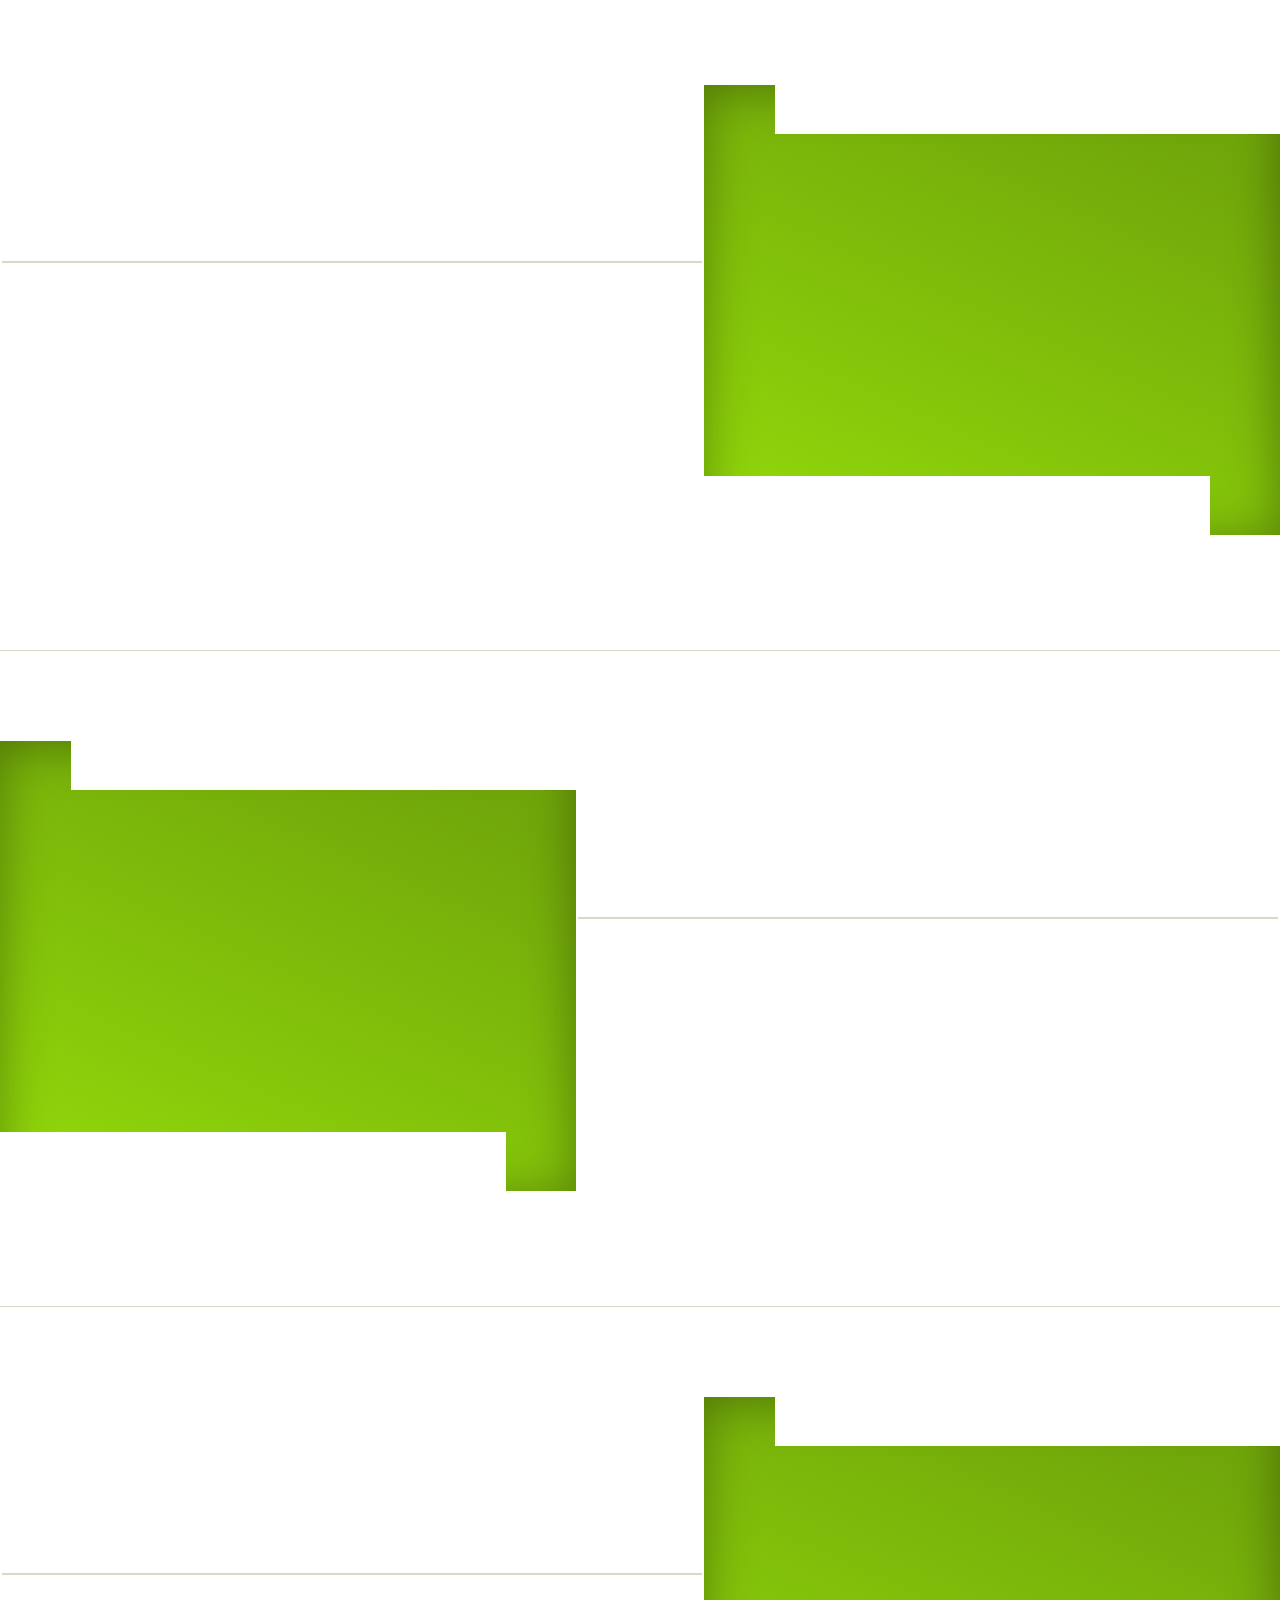
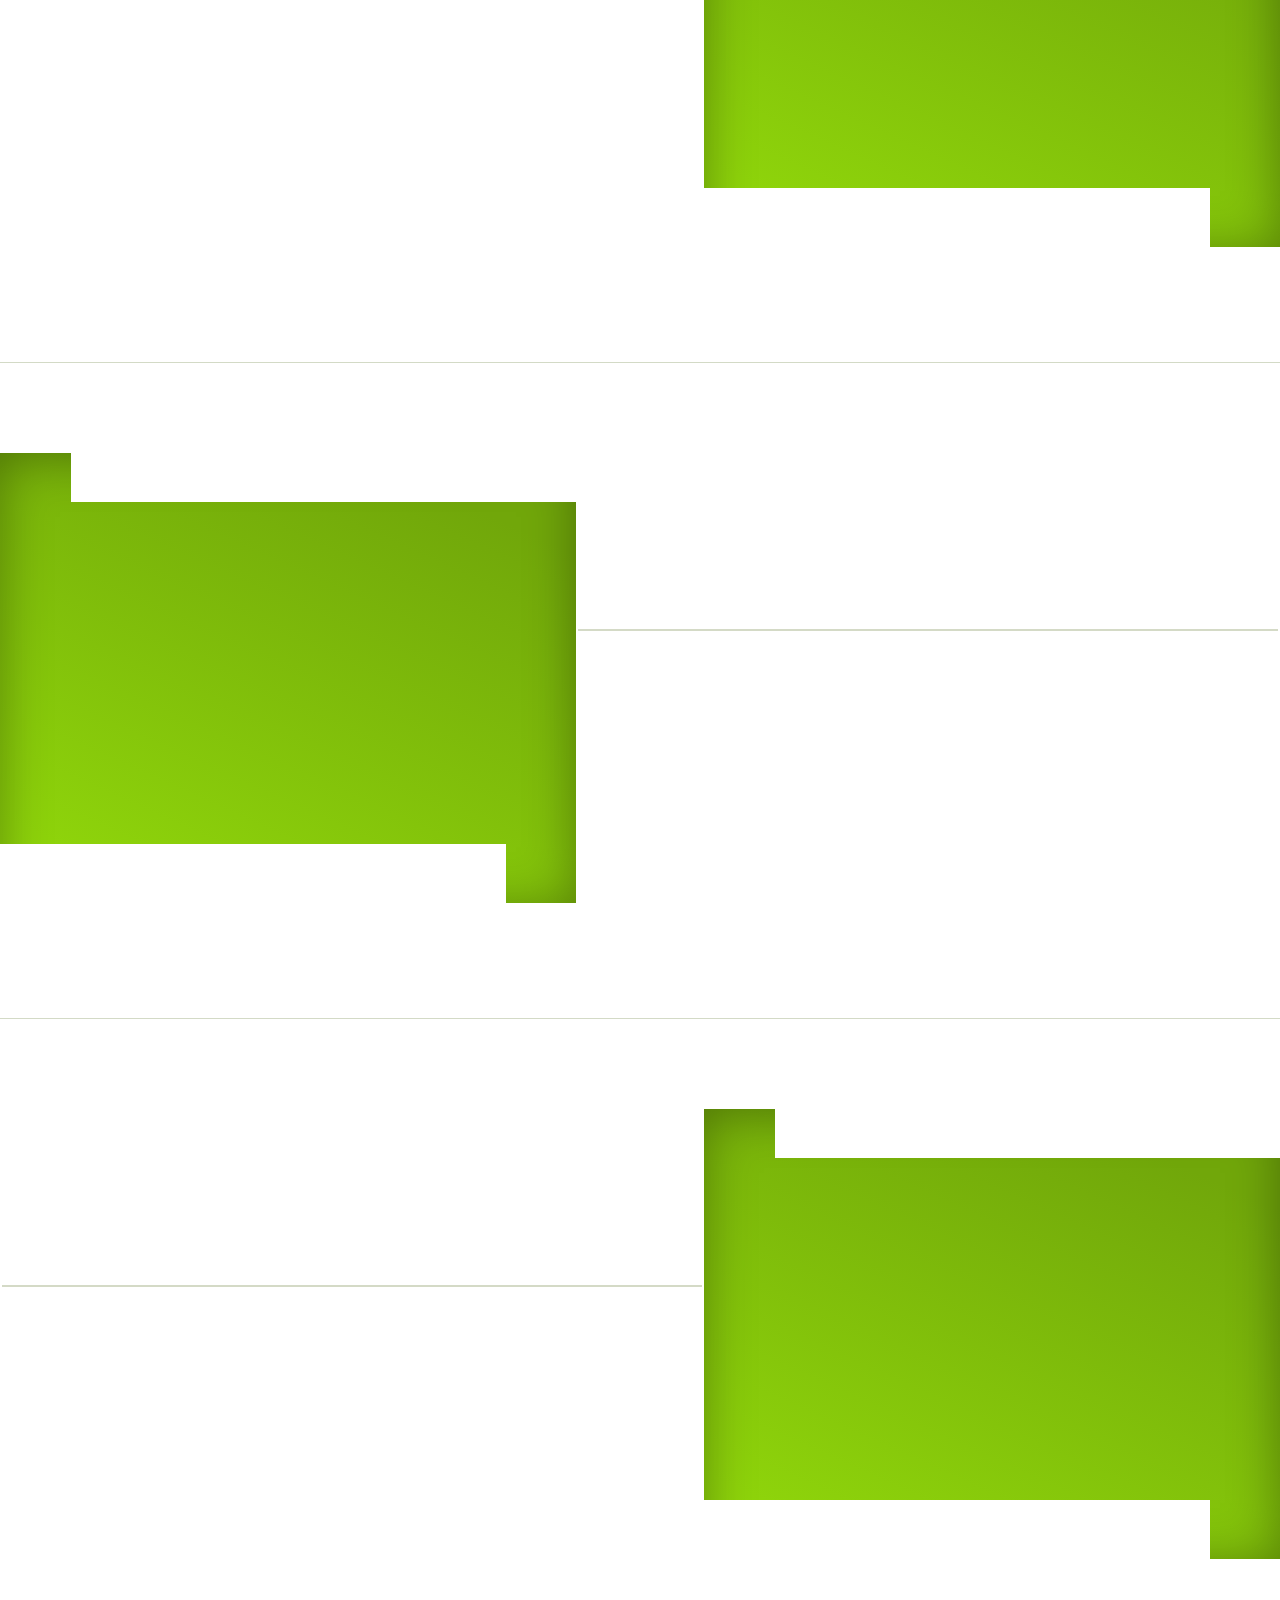
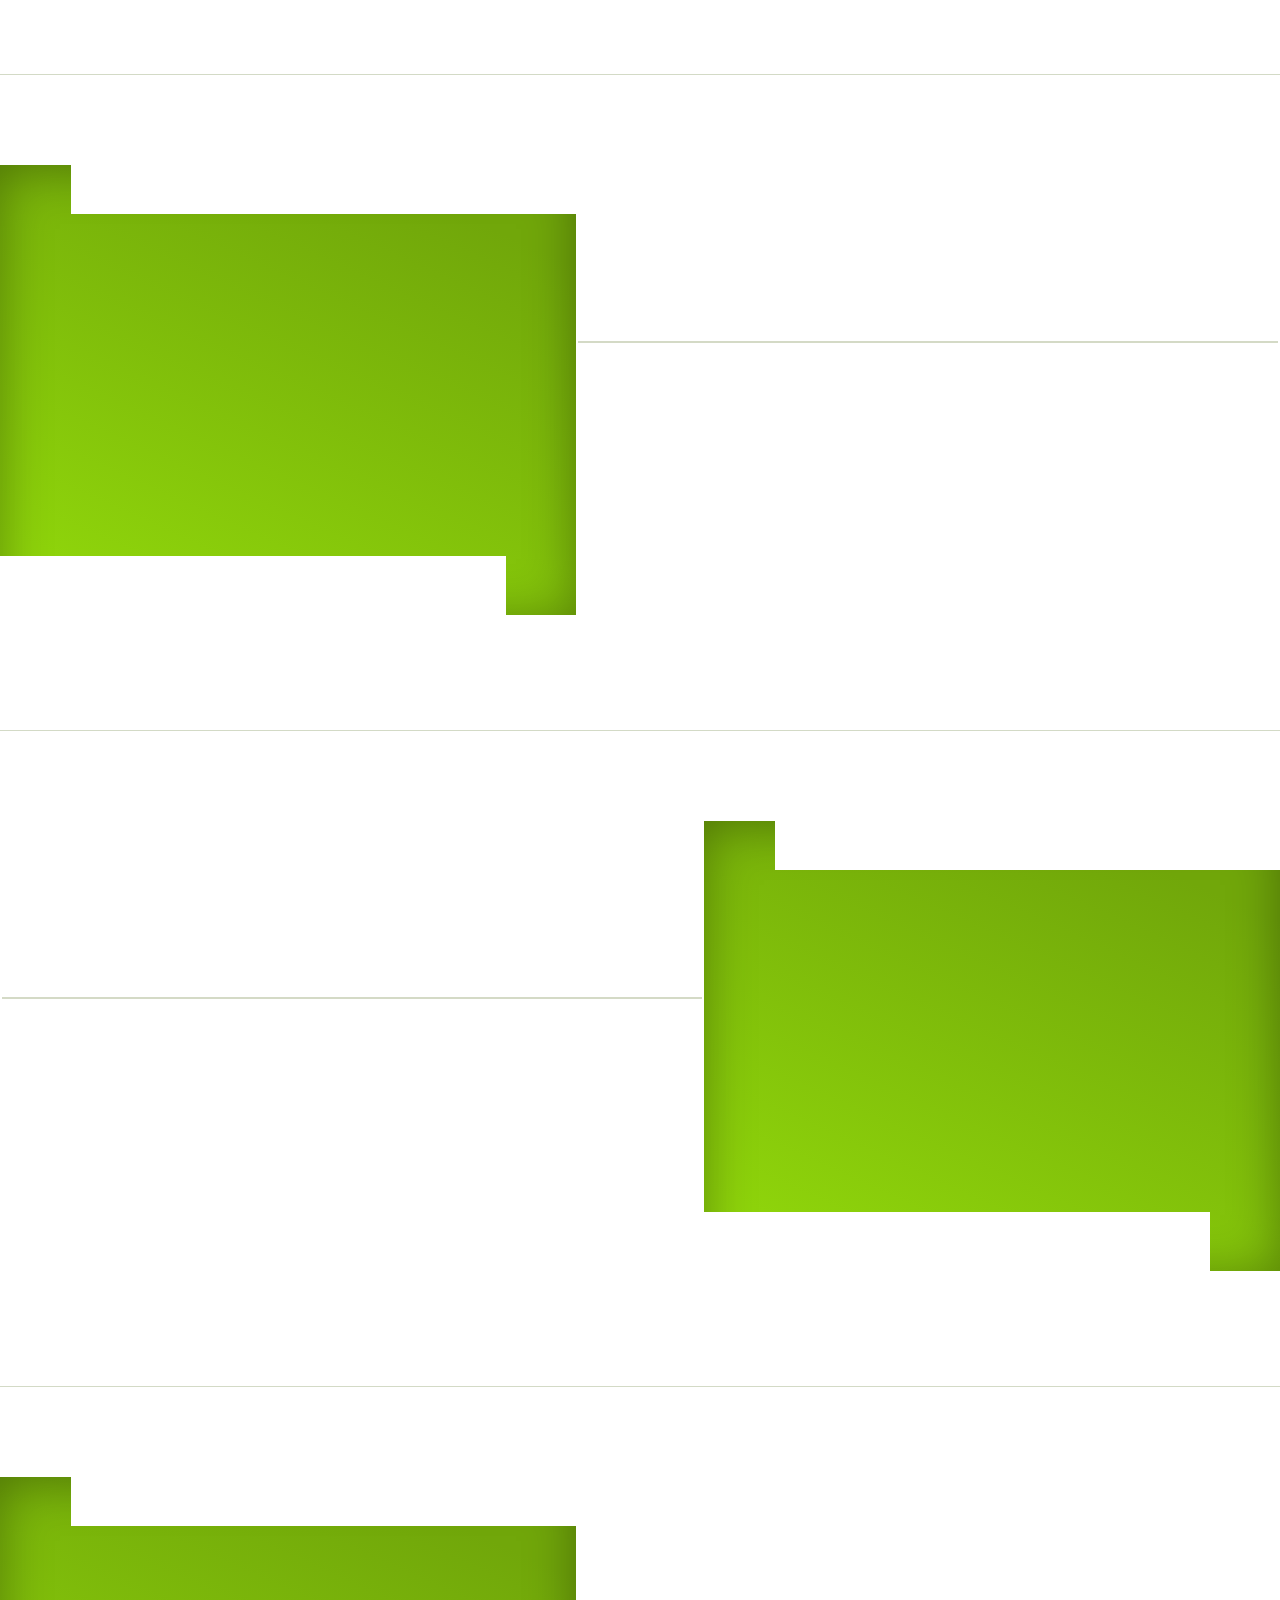
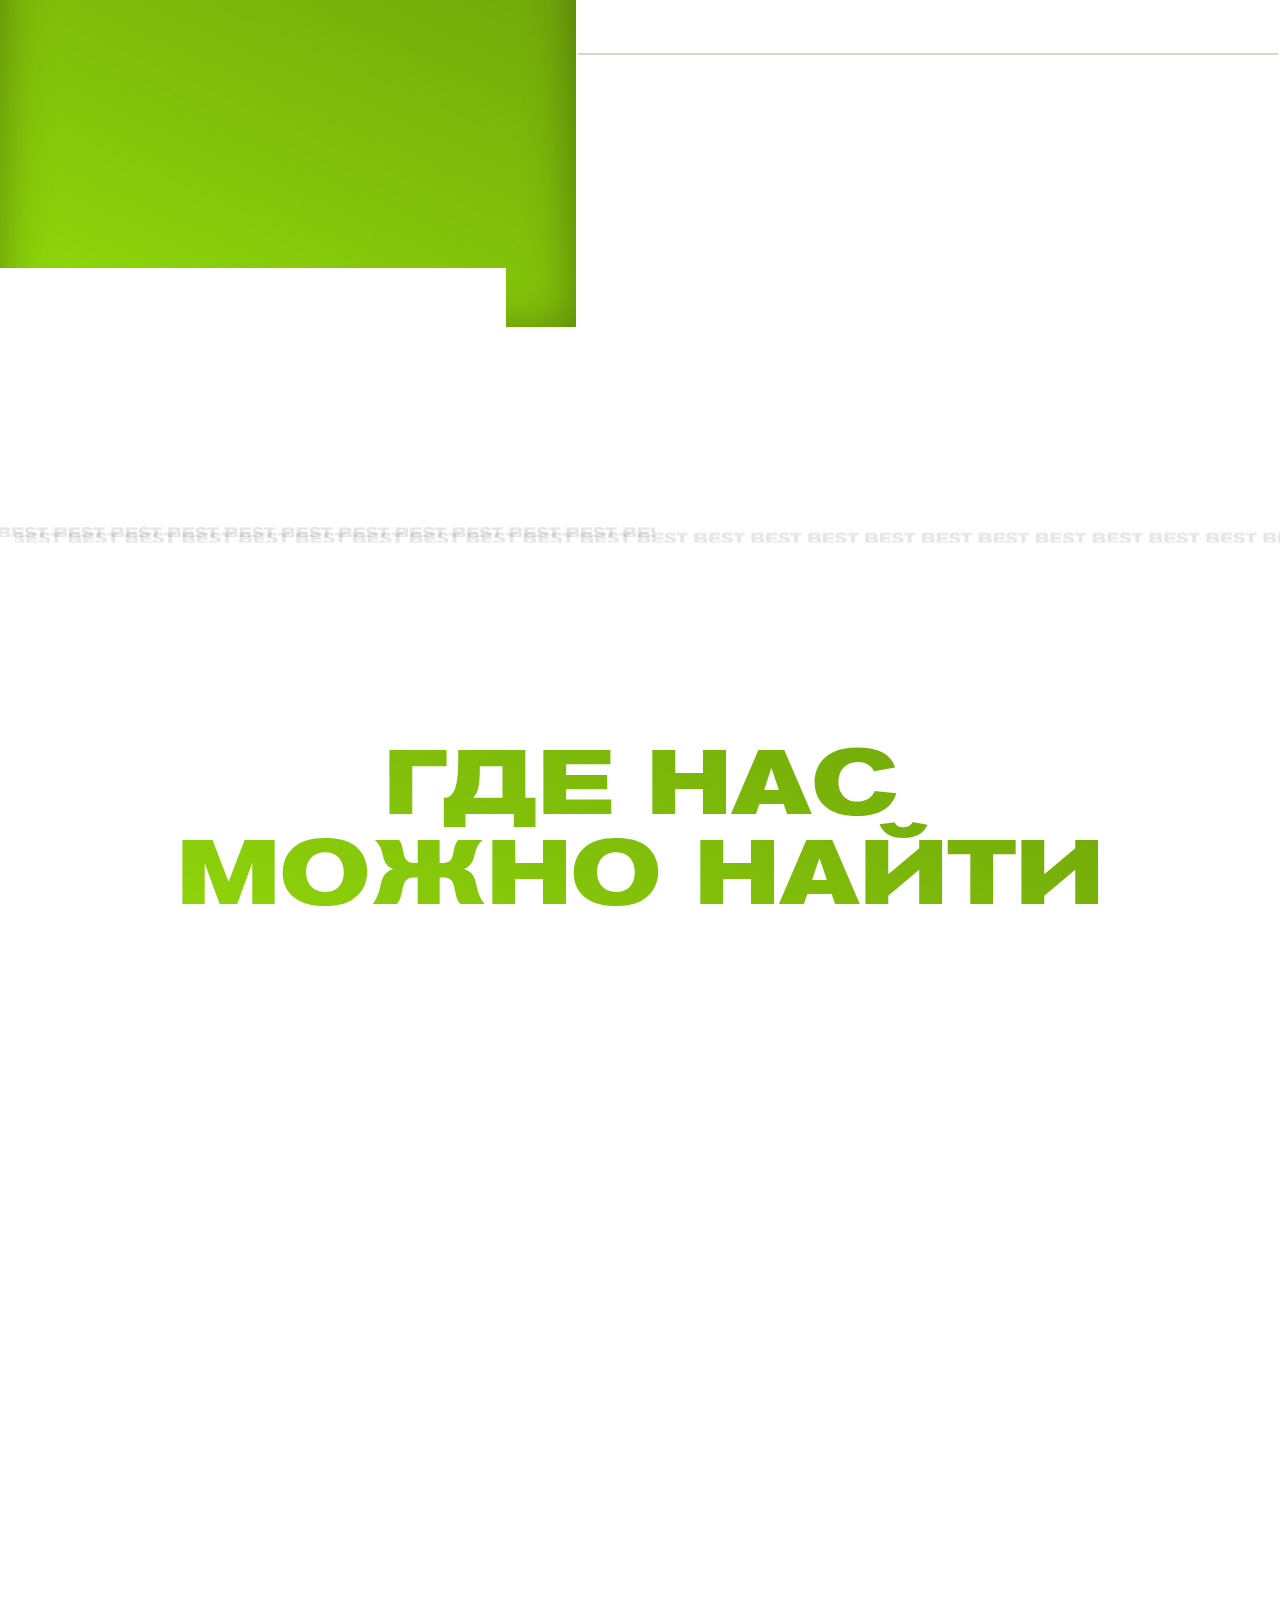
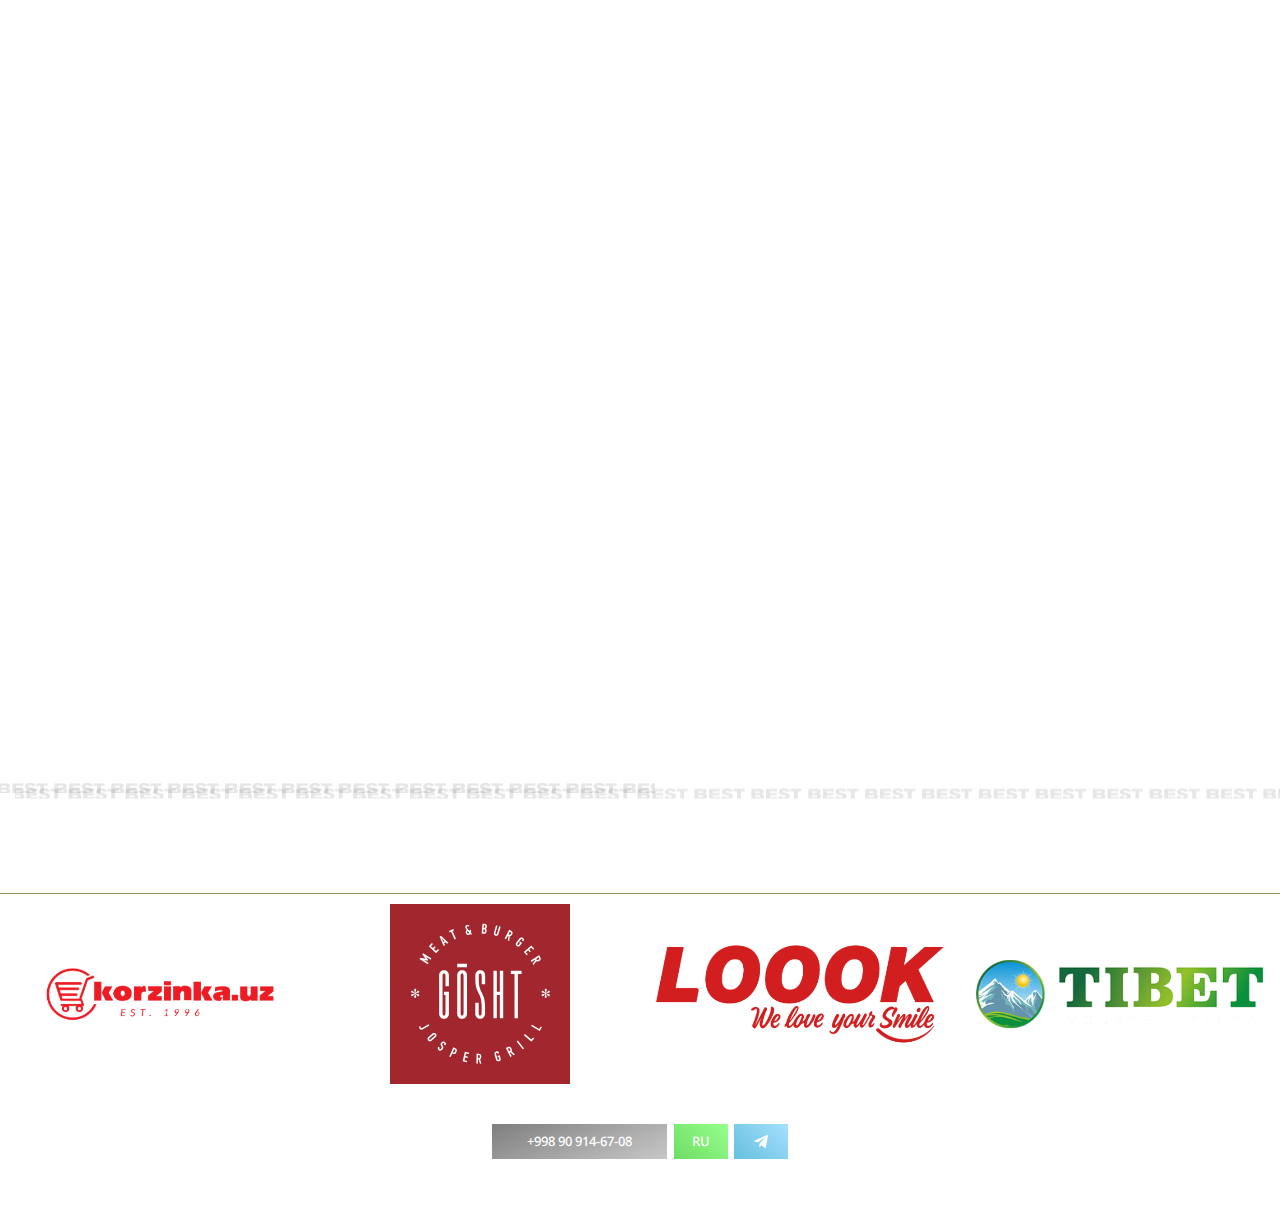
==== commit 0edcee3a: "feat: add brands section" ====
--- a/index.html
+++ b/index.html
@@ -5,6 +5,7 @@
     <meta charset="UTF-8">
     <meta name="viewport" content="width=device-width, initial-scale=1.0">
     <title>Главная</title>
+    <link rel="stylesheet" href="https://cdn.jsdelivr.net/npm/swiper@11/swiper-bundle.min.css" />
     <link rel="stylesheet" href="./styles/style.css">
 </head>
 
@@ -259,12 +260,11 @@
             <div class="article">
                 <div class="article__text">
                     <p class="article__text-title reveal-left">
-                        Lorem Ipsum is simply dummy text of the printing and typesetting industry. Lorem Ipsum has been
-                        the
-                        industry's standard dummy text ever since the 1500s Lorem Ipsum is simply dummy text of the
-                        printing
-                        and
-                        typesetting industry. Lorem Ipsum has been the
+                        Компания «BEST» - лидер в производстве качественной кисломолочной продукции.
+                        Мы используем только натуральные ингредиенты и современные технологии производства.
+                        Наши товары признаны экспертами и любимыми среди потребителей.
+                        Мы стремимся к постоянному совершенствованию и расширению ассортимента товаров.
+                        Выбирая продукцию «BEST», вы выбираете здоровье и качество!"
                     </p>
                 </div>
                 <div class="article__box">
@@ -311,29 +311,29 @@
             <div class="features__box">
                 <div class="features__box-item card reveal-bottom">
                     <div class="features__box-img">
-                        <img src="./images/svg/guard.svg" alt="guard">
+                        <img class="second" src="./images/svg/taste.svg" alt="guard">
                     </div>
                     <div class="features__box-text">
-                        Lorem Ipsum is simply dummy text of the printing and typesetting industry. Lorem Ipsum has been
-                        the industry's standard dummy text ever since the 1500s
+                        Непревзойденный вкус и разнообразие: Мы предлагаем широкий ассортимент продукции с различными
+                        вкусами и текстурами, чтобы каждый мог найти свой идеальный вариант.
                     </div>
                 </div>
                 <div class="features__box-item card reveal-bottom">
                     <div class="features__box-img">
-                        <img src="./images/svg/guard.svg" alt="guard">
+                        <img src="./images/svg/quality.svg" alt="guard">
                     </div>
                     <div class="features__box-text">
-                        Lorem Ipsum is simply dummy text of the printing and typesetting industry. Lorem Ipsum has been
-                        the industry's standard dummy text ever since the 1500s
+                        Высокое качество: Мы несем ответственность за качество нашей продукции, отбирая только лучшие
+                        ингредиенты и следя за каждым этапом производства.
                     </div>
                 </div>
                 <div class="features__box-item card reveal-bottom">
                     <div class="features__box-img">
-                        <img src="./images/svg/guard.svg" alt="guard">
+                        <img class="first" src="./images/svg/heart.svg" alt="guard">
                     </div>
                     <div class="features__box-text">
-                        Lorem Ipsum is simply dummy text of the printing and typesetting industry. Lorem Ipsum has been
-                        the industry's standard dummy text ever since the 1500s
+                        Полезность для здоровья: Наши продукты обогащены полезными элементами и микроорганизмами,
+                        способствующими укреплению здоровья и поддержанию баланса в организме.
                     </div>
                 </div>
             </div>
@@ -666,6 +666,53 @@
         </div>
     </div>
 
+
+    <div class="brands">
+        <div class="swiper mySwiper3">
+            <div class="swiper-wrapper">
+                <div class="swiper-slide">
+                    <div class="brands-item">
+                        <img src="./images/png/korzinka.png" alt="brand">
+                    </div>
+                </div>
+                <div class="swiper-slide">
+                    <div class="brands-item">
+                        <img src="./images/svg/gosht.svg" alt="brand">
+                    </div>
+                </div>
+                <div class="swiper-slide">
+                    <div class="brands-item">
+                        <img src="./images/png/loook.png" alt="brand">
+                    </div>
+                </div>
+                <div class="swiper-slide">
+                    <div class="brands-item">
+                        <img src="./images/png/tibet.png" alt="brand">
+                    </div>
+                </div>
+                <div class="swiper-slide">
+                    <div class="brands-item">
+                        <img src="./images/png/bi1.png" alt="brand">
+                    </div>
+                </div>
+                <div class="swiper-slide">
+                    <div class="brands-item">
+                        <img src="./images/png/doktor-servis.png" alt="brand">
+                    </div>
+                </div>
+                <div class="swiper-slide">
+                    <div class="brands-item">
+                        <img src="./images/png/artel.png" alt="brand">
+                    </div>
+                </div>
+                <div class="swiper-slide">
+                    <div class="brands-item">
+                        <img src="./images/png/agmk.png" alt="brand">
+                    </div>
+                </div>
+            </div>
+        </div>
+    </div>
 
     <footer class="footer" id="footer">
         <div class="container">
@@ -695,8 +742,8 @@
         </div>
     </footer>
 
-    <script src="https://assets.codepen.io/16327/gsap-latest-beta.min.js"></script>
-    <script src="https://assets.codepen.io/16327/ScrollTrigger.min.js"></script>
+
+    <script src="https://cdn.jsdelivr.net/npm/swiper@11/swiper-bundle.min.js"></script>
     <script src="./scripts/script.js"></script>
 </body>
 
--- a/styles/style.css
+++ b/styles/style.css
@@ -1580,8 +1580,8 @@
   }
 }
 .about .article__text {
-  padding-right: 60px;
-  width: 50%;
+  padding-right: 40px;
+  width: 55%;
   display: flex;
   justify-content: flex-start;
   padding-left: 20px;
@@ -1594,12 +1594,12 @@
 }
 @media (max-width: 992px) {
   .about .article__text {
+    padding: 0 12px;
     width: 100%;
     justify-content: center;
     background: var(--white);
     position: relative;
     z-index: 2;
-    padding-right: 0;
     transform: translateY(0);
   }
 }
@@ -1611,6 +1611,7 @@
   line-height: 250%;
   text-align: left;
   max-width: 700px;
+  letter-spacing: -1px;
 }
 @media (max-width: 1100px) {
   .about .article__text-title {
@@ -1621,6 +1622,7 @@
 @media (max-width: 992px) {
   .about .article__text-title {
     max-width: 800px;
+    letter-spacing: 1px;
   }
 }
 @media (max-width: 768px) {
@@ -1637,7 +1639,7 @@
 }
 .about .article__box {
   position: relative;
-  width: 50%;
+  width: 45%;
   height: 500px;
   display: flex;
   align-items: center;
@@ -1654,7 +1656,7 @@
 .about .article__box-text {
   color: var(--white);
   font-family: Akzidenz;
-  font-size: 72px;
+  font-size: 64px;
   font-weight: 700;
   line-height: 85%;
   text-align: center;
@@ -1671,13 +1673,13 @@
 }
 @media (max-width: 1100px) {
   .about .article__box-text {
-    font-size: 60px;
+    font-size: 52px;
     line-height: 100%;
   }
 }
 @media (max-width: 768px) {
   .about .article__box-text {
-    font-size: 48px;
+    font-size: 44px;
     line-height: 110%;
   }
 }
@@ -1830,7 +1832,7 @@
   align-items: flex-start;
   flex-wrap: wrap;
   gap: 30px;
-  row-gap: 65px;
+  row-gap: 55px;
 }
 @media (max-width: 1350px) {
   .features__box {
@@ -1874,6 +1876,12 @@
   width: 100%;
   height: 100%;
 }
+.features__box-img .first {
+  transform: scale(1.25);
+}
+.features__box-img .second {
+  transform: scale(1.1);
+}
 @media (max-width: 992px) {
   .features__box-img {
     width: 68px;
@@ -1887,18 +1895,14 @@
   }
 }
 .features__box-text {
-  margin-top: 55px;
+  margin-top: 50px;
   font-family: Noto;
   font-size: 24px;
   font-weight: 300;
-  line-height: 60px;
+  line-height: 54px;
+  letter-spacing: 0px;
   text-align: center;
-}
-@media (max-width: 1350px) {
-  .features__box-text {
-    line-height: 52px;
-    max-width: 570px;
-  }
+  max-width: 540px;
 }
 @media (max-width: 992px) {
   .features__box-text {
@@ -2188,7 +2192,7 @@
 
 .contact {
   margin-top: 30px;
-  padding-bottom: 50px;
+  padding-bottom: 30px;
   position: relative;
   overflow-x: hidden;
 }
@@ -2534,4 +2538,43 @@
   height: 13px;
   -o-object-fit: contain;
      object-fit: contain;
+}
+
+.brands {
+  border-top: 1px solid var(--primary);
+}
+.brands-item {
+  width: 100%;
+  height: 100%;
+  display: flex;
+  align-items: center;
+}
+.brands-item img {
+  -webkit-user-select: none;
+     -moz-user-select: none;
+          user-select: none;
+  width: 100%;
+  height: 100%;
+  -o-object-fit: contain;
+     object-fit: contain;
+  transform: scale(0.9);
+}
+.brands .swiper {
+  height: 200px;
+}
+@media (max-width: 768px) {
+  .brands .swiper {
+    height: 120px;
+  }
+}
+@media (max-width: 400px) {
+  .brands .swiper {
+    height: 90px;
+  }
+}
+.brands .swiper-slide {
+  display: flex;
+  align-items: center;
+  justify-content: center;
+  height: 100%;
 }/*# sourceMappingURL=style.css.map */